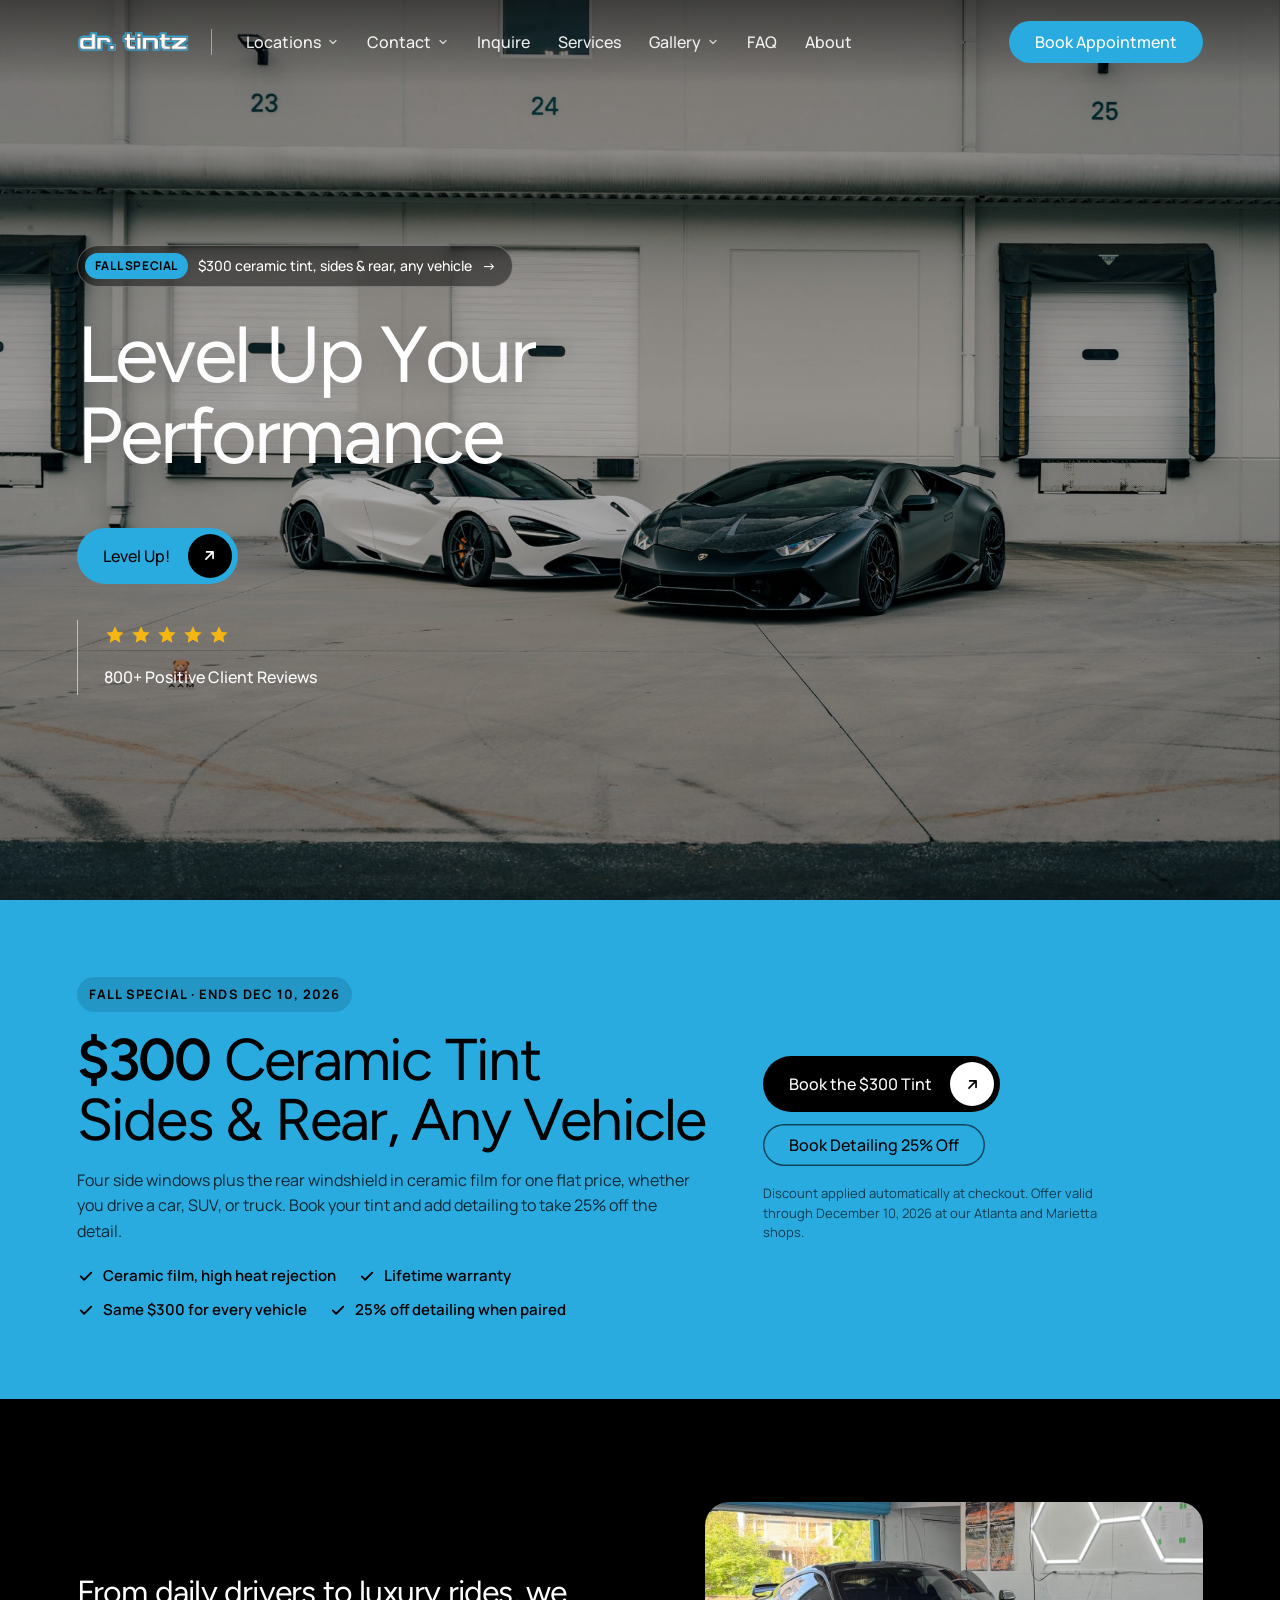
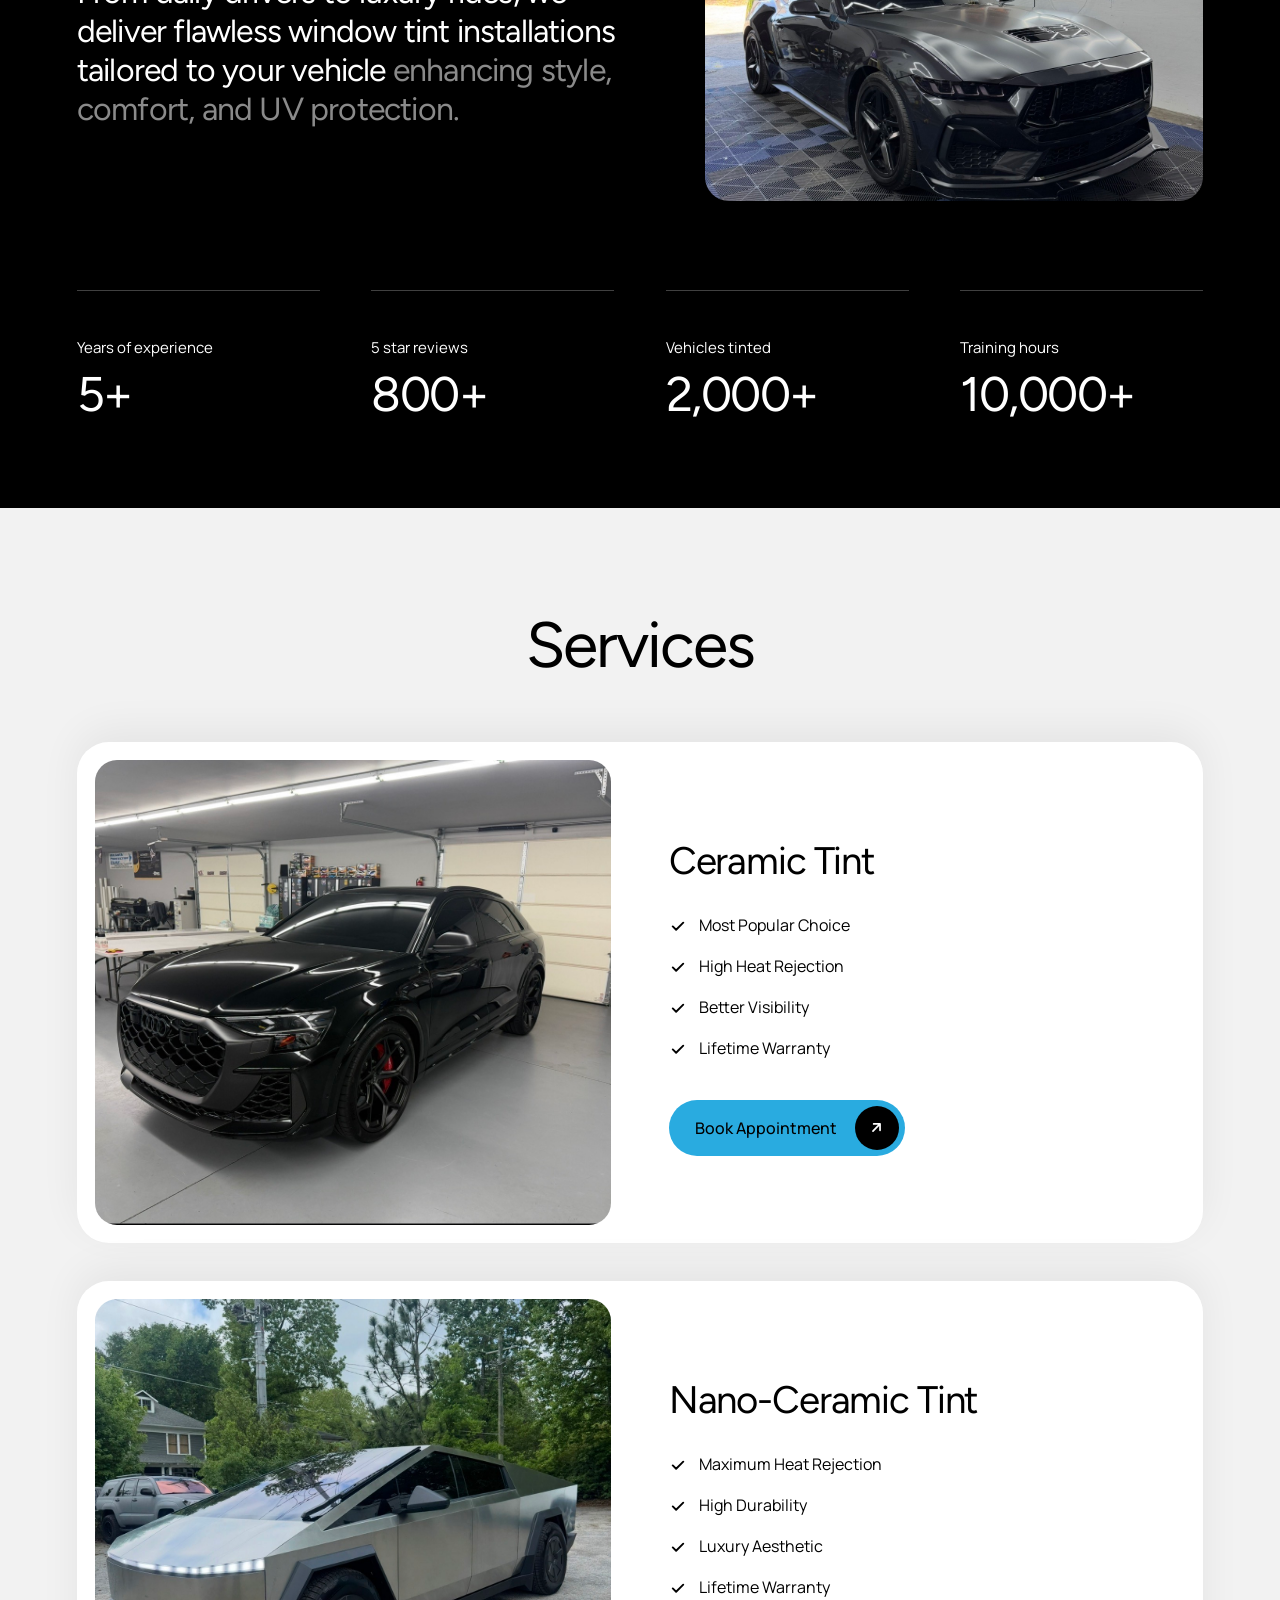
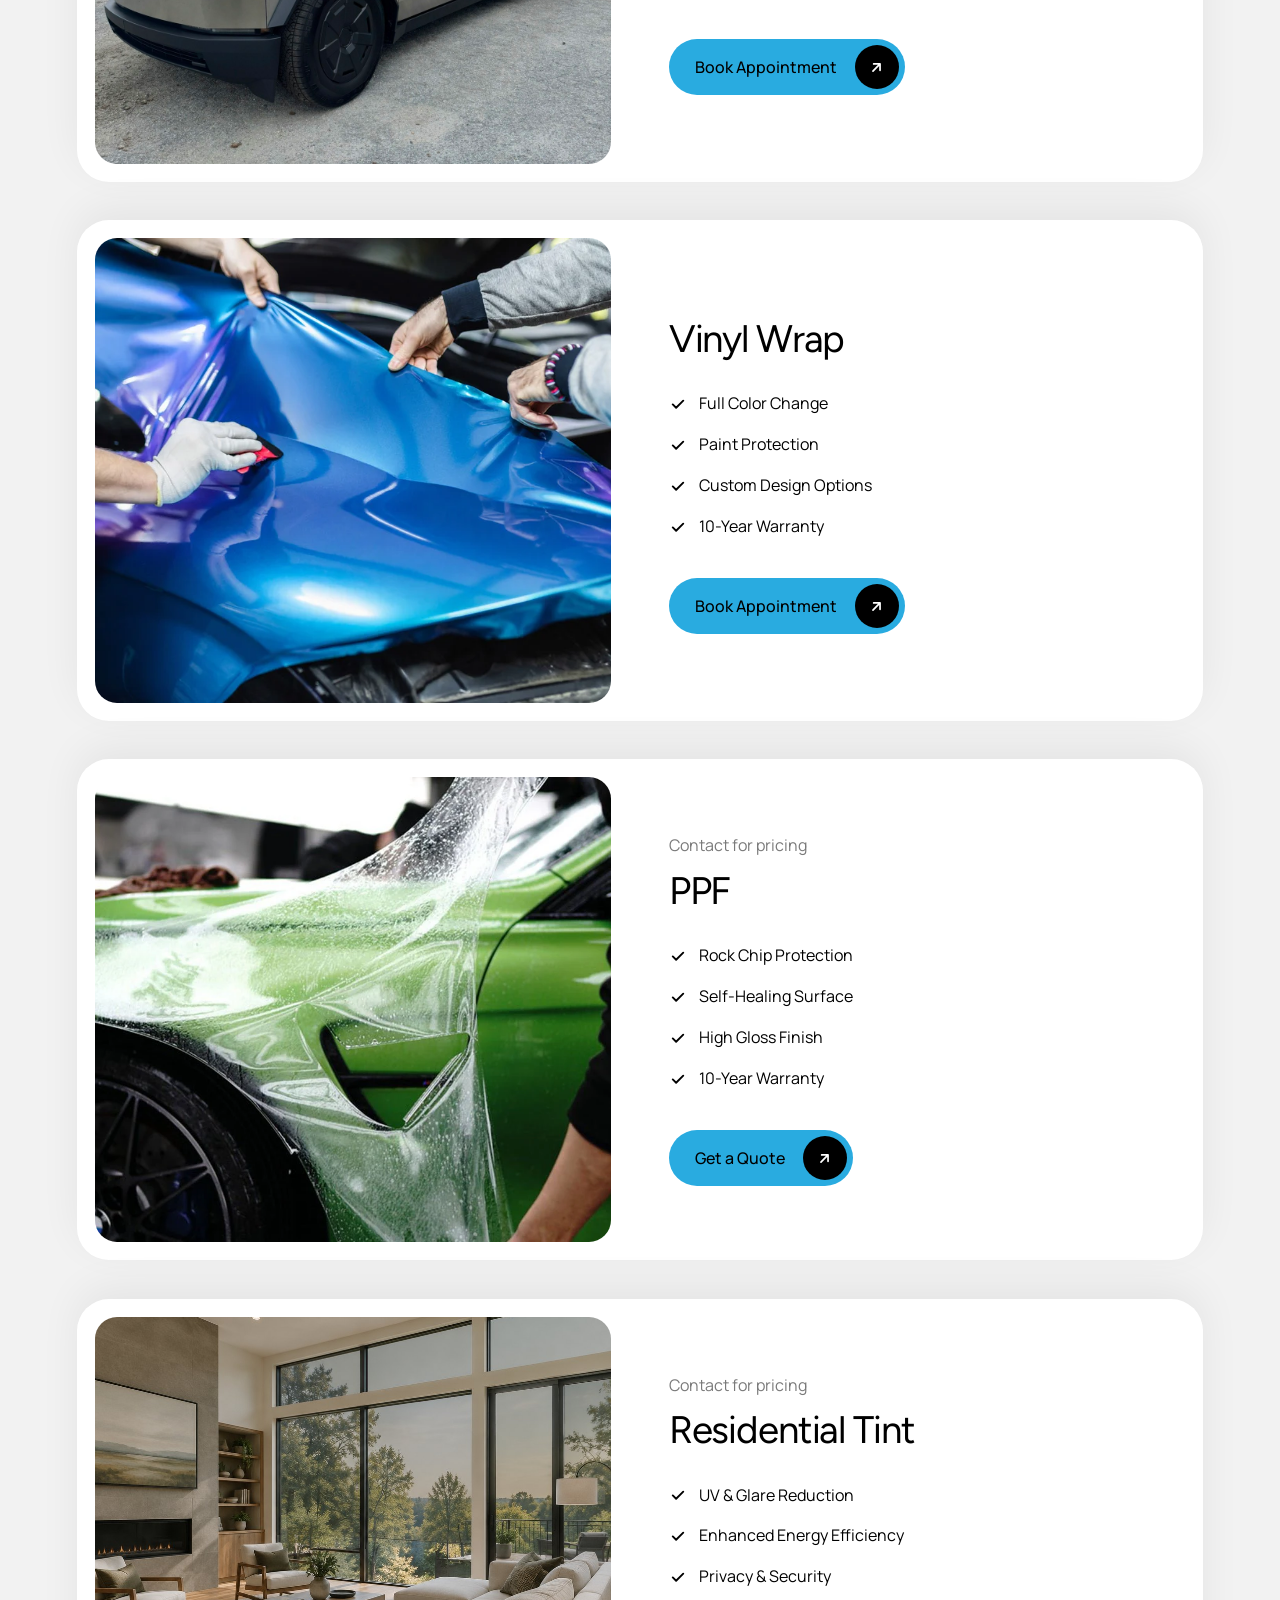
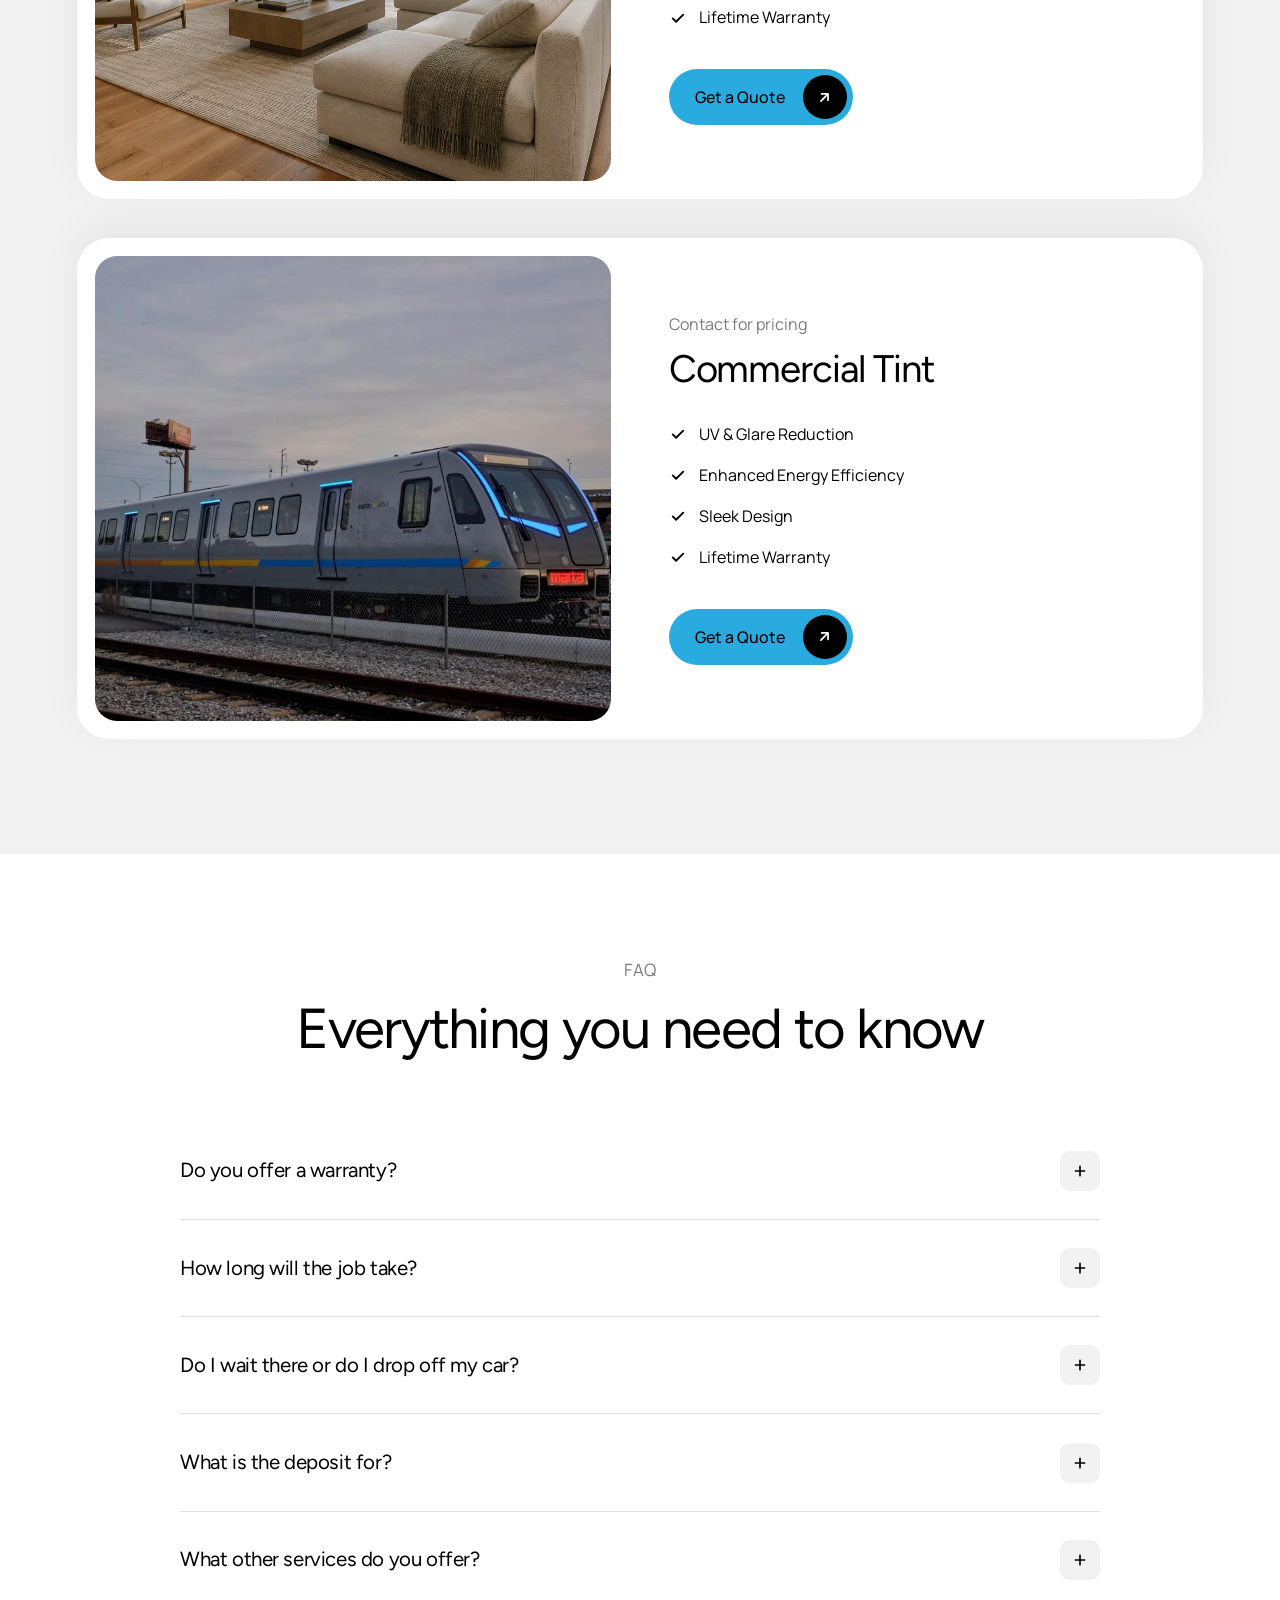
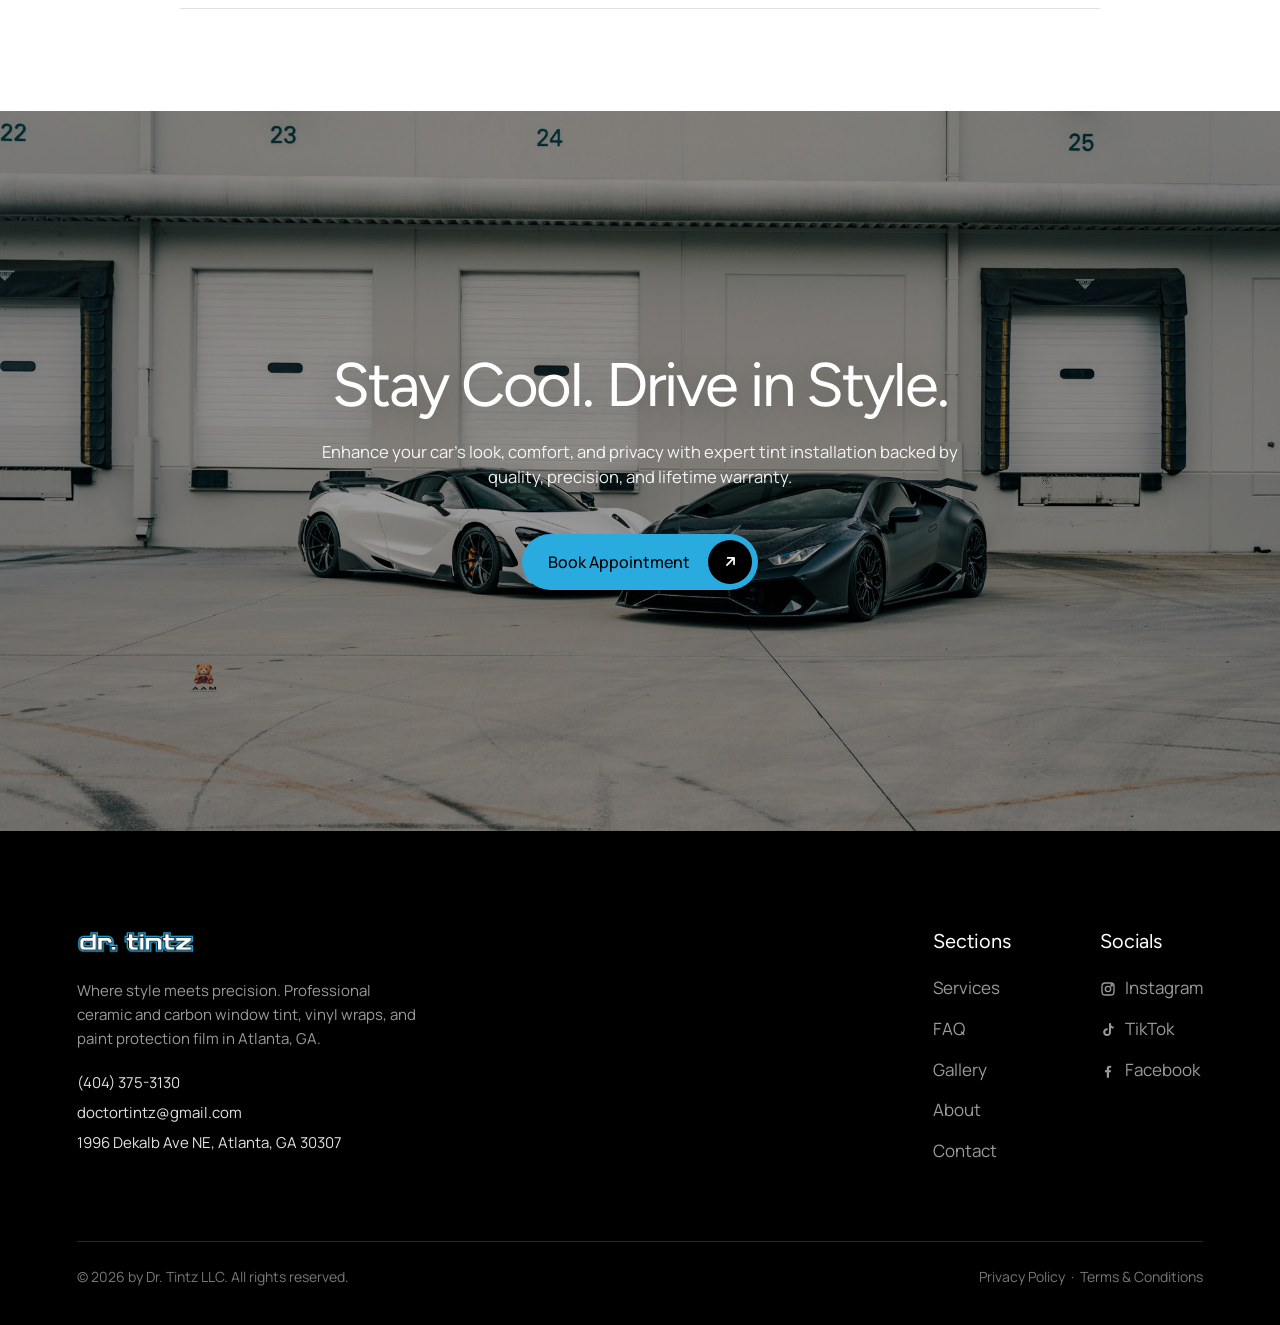
==== index.html @ 3c0321e3 "Add the Fall Special ($300 ceramic tint, sides and rear) to the home page Google Ads needs the adver" ====
<!DOCTYPE html>
<html lang="en">
<head>
  <meta charset="UTF-8">
  <meta name="viewport" content="width=device-width, initial-scale=1.0">
  <!-- Google tag (gtag.js): Google Ads + GA4, cross-domain linked to the booking site -->
  <script async src="https://www.googletagmanager.com/gtag/js?id=AW-11164100481"></script>
  <script>
    window.dataLayer = window.dataLayer || [];
    function gtag(){dataLayer.push(arguments);}
    gtag('js', new Date());
    gtag('set', 'linker', {'domains': ['doctortintz.com', 'bookdoctortintz.com']});
    gtag('config', 'AW-11164100481');
    gtag('config', 'G-PP5F7V0860');
  </script>
  <title>Doctor Tintz | Window Tinting, Wraps &amp; PPF in Atlanta, GA</title>
  <meta name="description" content="Doctor Tintz delivers flawless ceramic and nano-ceramic window tint, vinyl wraps, and paint protection film in Atlanta. Lifetime warranty. Book your appointment today.">
  <meta name="theme-color" content="#000000">
  <meta property="og:title" content="Doctor Tintz | Stay Cool. Drive in Style.">
  <meta property="og:description" content="Professional window tint, wraps and PPF in Atlanta, GA. Backed by a lifetime warranty.">
  <meta property="og:type" content="website">
  <meta property="og:image" content="assets/img/hero-supercars.jpg">
  <link rel="icon" href="assets/favicon.png" type="image/png">
  <link rel="apple-touch-icon" href="assets/favicon.png">
  <link rel="preconnect" href="https://fonts.googleapis.com">
  <link rel="preconnect" href="https://fonts.gstatic.com" crossorigin>
  <link href="https://fonts.googleapis.com/css2?family=Figtree:wght@300;400;500;600&family=Manrope:wght@400;500;600&display=swap" rel="stylesheet">
  <link rel="stylesheet" href="css/styles.css">
</head>
<body>

  <!-- Header -->
  <header class="header">
    <div class="container header__inner">
      <div class="header__left">
        <a class="logo" href="index.html" aria-label="Doctor Tintz home">
          <img src="assets/img/logo.png" alt="dr. tintz" width="266" height="50">
        </a>
        <span class="header__divider" aria-hidden="true"></span>
        <nav class="nav" id="nav" aria-label="Primary">
          <div class="nav__item">
            <button class="nav__link nav__toggle" type="button" aria-expanded="false" aria-haspopup="true">Locations <svg class="chev" viewBox="0 0 24 24" fill="none" stroke="currentColor" stroke-width="2.5" stroke-linecap="round" stroke-linejoin="round" aria-hidden="true"><path d="m6 9 6 6 6-6"/></svg></button>
            <div class="dropdown">
              <a class="dropdown__item" href="https://maps.google.com/?q=1996+Dekalb+Ave+NE,+Atlanta,+GA+30307" target="_blank" rel="noopener">
                <strong>Atlanta</strong>
                <span>1996 Dekalb Ave NE, Atlanta, GA 30307</span>
              </a>
              <a class="dropdown__item" href="https://maps.google.com/?q=1905+Airport+Industrial+Park+Dr+SE,+Suite+A,+Marietta,+GA+30060" target="_blank" rel="noopener">
                <strong>Marietta</strong>
                <span>1905 Airport Industrial Park Dr SE, Suite A, Marietta, GA 30060</span>
              </a>
            </div>
          </div>
          <div class="nav__item">
            <button class="nav__link nav__toggle" type="button" aria-expanded="false" aria-haspopup="true">Contact <svg class="chev" viewBox="0 0 24 24" fill="none" stroke="currentColor" stroke-width="2.5" stroke-linecap="round" stroke-linejoin="round" aria-hidden="true"><path d="m6 9 6 6 6-6"/></svg></button>
            <div class="dropdown dropdown--sm">
              <a class="dropdown__item" href="tel:+14049849468">
                <strong>Jasper Harrison</strong>
                <span>(404) 984-9468</span>
              </a>
            </div>
          </div>
          <button class="nav__link" type="button" data-open-inquire>Inquire</button>
          <a class="nav__link" href="#services">Services</a>
          <div class="nav__item">
            <button class="nav__link nav__toggle" type="button" aria-expanded="false" aria-haspopup="true">Gallery <svg class="chev" viewBox="0 0 24 24" fill="none" stroke="currentColor" stroke-width="2.5" stroke-linecap="round" stroke-linejoin="round" aria-hidden="true"><path d="m6 9 6 6 6-6"/></svg></button>
            <div class="dropdown">
              <a class="dropdown__item" href="gallery.html"><strong>All work</strong><span>Everything from the shop</span></a>
              <a class="dropdown__item" href="gallery.html#tint"><strong>Tint</strong><span>Ceramic &amp; nano-ceramic installs</span></a>
              <a class="dropdown__item" href="gallery.html#wraps"><strong>Wraps</strong><span>Color changes &amp; custom vinyl</span></a>
              <a class="dropdown__item" href="gallery.html#ppf"><strong>PPF</strong><span>Paint protection film</span></a>
              <a class="dropdown__item" href="gallery.html#detailing"><strong>Detailing</strong><span>Interior &amp; exterior</span></a>
            </div>
          </div>
          <a class="nav__link" href="#faq">FAQ</a>
          <a class="nav__link" href="about.html">About</a>
          <a class="btn btn--primary" href="https://bookdoctortintz.com" target="_blank" rel="noopener">Book Appointment</a>
        </nav>
      </div>
      <div class="header__cta">
        <a class="btn btn--primary btn--on-dark" href="https://bookdoctortintz.com" target="_blank" rel="noopener">Book Appointment</a>
        <button class="nav-toggle" aria-label="Open menu" aria-expanded="false" aria-controls="nav">
          <span></span><span></span><span></span>
        </button>
      </div>
    </div>
  </header>

  <main>

    <!-- Hero -->
    <section class="hero" id="hero">
      <div class="hero__bg" aria-hidden="true">
        <img src="assets/img/hero-supercars.jpg" alt="" width="2048" height="1368" fetchpriority="high">
      </div>
      <div class="container">
        <div class="hero__content">
          <a class="hero__promo" href="#fall-special"><strong>Fall Special</strong> $300 ceramic tint, sides &amp; rear, any vehicle <span aria-hidden="true">&rarr;</span></a>
          <h1 class="hero__title" data-split>Level Up Your Performance</h1>

          <div class="hero__cta">
            <a class="btn btn--arrow" href="https://bookdoctortintz.com" target="_blank" rel="noopener">
              Level Up!
              <span class="btn__arrow"><svg viewBox="0 0 24 24" fill="none" stroke="currentColor" stroke-width="2.4" stroke-linecap="round" stroke-linejoin="round"><path d="M7 17 17 7M8 7h9v9"/></svg></span>
            </a>
          </div>

          <div class="hero__proof">
            <div class="stars" aria-label="5 out of 5 stars">
              <svg viewBox="0 0 24 24" fill="currentColor"><path d="M12 2.5l2.9 6.1 6.6.8-4.9 4.6 1.3 6.5L12 17.3l-5.9 3.2 1.3-6.5L2.5 9.4l6.6-.8L12 2.5z"/></svg>
              <svg viewBox="0 0 24 24" fill="currentColor"><path d="M12 2.5l2.9 6.1 6.6.8-4.9 4.6 1.3 6.5L12 17.3l-5.9 3.2 1.3-6.5L2.5 9.4l6.6-.8L12 2.5z"/></svg>
              <svg viewBox="0 0 24 24" fill="currentColor"><path d="M12 2.5l2.9 6.1 6.6.8-4.9 4.6 1.3 6.5L12 17.3l-5.9 3.2 1.3-6.5L2.5 9.4l6.6-.8L12 2.5z"/></svg>
              <svg viewBox="0 0 24 24" fill="currentColor"><path d="M12 2.5l2.9 6.1 6.6.8-4.9 4.6 1.3 6.5L12 17.3l-5.9 3.2 1.3-6.5L2.5 9.4l6.6-.8L12 2.5z"/></svg>
              <svg viewBox="0 0 24 24" fill="currentColor"><path d="M12 2.5l2.9 6.1 6.6.8-4.9 4.6 1.3 6.5L12 17.3l-5.9 3.2 1.3-6.5L2.5 9.4l6.6-.8L12 2.5z"/></svg>
            </div>
            <p>800+ Positive Client Reviews</p>
          </div>
        </div>
      </div>
    </section>

    <!-- Fall Special -->
    <section class="promo" id="fall-special" aria-labelledby="promo-title">
      <div class="container promo__inner">
        <div class="promo__copy reveal">
          <span class="promo__eyebrow">Fall Special &middot; Ends Dec 10, 2026</span>
          <h2 class="promo__title" id="promo-title"><span class="promo__price">$300</span> Ceramic Tint<br>Sides &amp; Rear, Any Vehicle</h2>
          <p class="promo__text">Four side windows plus the rear windshield in ceramic film for one flat price, whether you drive a car, SUV, or truck. Book your tint and add detailing to take 25% off the detail.</p>
          <ul class="promo__list">
            <li><svg viewBox="0 0 24 24" fill="none" stroke="currentColor" stroke-width="2.5" stroke-linecap="round" stroke-linejoin="round"><path d="M5 12.5l4.5 4.5L19 7.5"/></svg>Ceramic film, high heat rejection</li>
            <li><svg viewBox="0 0 24 24" fill="none" stroke="currentColor" stroke-width="2.5" stroke-linecap="round" stroke-linejoin="round"><path d="M5 12.5l4.5 4.5L19 7.5"/></svg>Lifetime warranty</li>
            <li><svg viewBox="0 0 24 24" fill="none" stroke="currentColor" stroke-width="2.5" stroke-linecap="round" stroke-linejoin="round"><path d="M5 12.5l4.5 4.5L19 7.5"/></svg>Same $300 for every vehicle</li>
            <li><svg viewBox="0 0 24 24" fill="none" stroke="currentColor" stroke-width="2.5" stroke-linecap="round" stroke-linejoin="round"><path d="M5 12.5l4.5 4.5L19 7.5"/></svg>25% off detailing when paired</li>
          </ul>
        </div>
        <div class="promo__actions reveal" data-delay="1">
          <a class="btn btn--arrow" href="https://bookdoctortintz.com/?service=window-tinting&amp;package=classic&amp;filmType=ceramic&amp;promo=fall" target="_blank" rel="noopener">
            Book the $300 Tint
            <span class="btn__arrow"><svg viewBox="0 0 24 24" fill="none" stroke="currentColor" stroke-width="2.4" stroke-linecap="round" stroke-linejoin="round"><path d="M7 17 17 7M8 7h9v9"/></svg></span>
          </a>
          <a class="btn btn--ghost" href="https://bookdoctortintz.com/?service=auto-detailing&amp;promo=fall" target="_blank" rel="noopener">Book Detailing 25% Off</a>
          <p class="promo__fine">Discount applied automatically at checkout. Offer valid through December 10, 2026 at our Atlanta and Marietta shops.</p>
        </div>
      </div>
    </section>

    <!-- Intro + stats -->
    <section class="intro" aria-label="About our work">
      <div class="container">
        <div class="intro__grid">
          <p class="intro__text reveal">From daily drivers to luxury rides, we deliver flawless window tint installations tailored to your vehicle <span class="dim">enhancing style, comfort, and UV protection.</span></p>
          <div class="intro__media reveal" data-delay="1">
            <img src="assets/img/shop-mustang.jpg" alt="Dark grey Ford Mustang inside the Doctor Tintz bay under hexagon shop lights" loading="lazy" width="1320" height="1480">
          </div>
        </div>

        <div class="stats__grid">
          <div class="stat reveal">
            <div class="stat__label">Years of experience</div>
            <div class="stat__value"><span data-count="5">0</span>+</div>
          </div>
          <div class="stat reveal" data-delay="1">
            <div class="stat__label">5 star reviews</div>
            <div class="stat__value"><span data-count="800">0</span>+</div>
          </div>
          <div class="stat reveal" data-delay="2">
            <div class="stat__label">Vehicles tinted</div>
            <div class="stat__value"><span data-count="2000">0</span>+</div>
          </div>
          <div class="stat reveal" data-delay="3">
            <div class="stat__label">Training hours</div>
            <div class="stat__value"><span data-count="10000">0</span>+</div>
          </div>
        </div>
      </div>
    </section>

    <!-- Services -->
    <section class="services theme-light" id="services">
      <div class="container">
        <h2 class="services__title reveal">Services</h2>

        <div class="services__stack">
        <!-- Ceramic Tint -->
        <article class="service-row reveal">
          <div class="service-row__media">
            <img src="assets/img/ceramic-audi.jpg" alt="Black Audi RS Q8 with ceramic window tint inside the Doctor Tintz shop" loading="lazy" width="1320" height="988">
          </div>
          <div class="service-row__body">
            <h3 class="service-row__title">Ceramic Tint</h3>
            <ul class="service-row__features">
              <li><svg viewBox="0 0 24 24" fill="none" stroke="currentColor" stroke-width="2.5" stroke-linecap="round" stroke-linejoin="round"><path d="M5 12.5l4.5 4.5L19 7.5"/></svg>Most Popular Choice</li>
              <li><svg viewBox="0 0 24 24" fill="none" stroke="currentColor" stroke-width="2.5" stroke-linecap="round" stroke-linejoin="round"><path d="M5 12.5l4.5 4.5L19 7.5"/></svg>High Heat Rejection</li>
              <li><svg viewBox="0 0 24 24" fill="none" stroke="currentColor" stroke-width="2.5" stroke-linecap="round" stroke-linejoin="round"><path d="M5 12.5l4.5 4.5L19 7.5"/></svg>Better Visibility</li>
              <li><svg viewBox="0 0 24 24" fill="none" stroke="currentColor" stroke-width="2.5" stroke-linecap="round" stroke-linejoin="round"><path d="M5 12.5l4.5 4.5L19 7.5"/></svg>Lifetime Warranty</li>
            </ul>
            <div class="service-row__cta">
              <a class="btn btn--arrow" href="https://bookdoctortintz.com" target="_blank" rel="noopener">
                Book Appointment
                <span class="btn__arrow"><svg viewBox="0 0 24 24" fill="none" stroke="currentColor" stroke-width="2.4" stroke-linecap="round" stroke-linejoin="round"><path d="M7 17 17 7M8 7h9v9"/></svg></span>
              </a>
            </div>
          </div>
        </article>

        <!-- Nano-Ceramic Tint -->
        <article class="service-row reveal">
          <div class="service-row__media">
            <img src="assets/img/nano-ceramic-cybertruck.jpg" alt="Tesla Cybertruck with dark nano-ceramic window tint" loading="lazy" width="1320" height="1566">
          </div>
          <div class="service-row__body">
            <h3 class="service-row__title">Nano-Ceramic Tint</h3>
            <ul class="service-row__features">
              <li><svg viewBox="0 0 24 24" fill="none" stroke="currentColor" stroke-width="2.5" stroke-linecap="round" stroke-linejoin="round"><path d="M5 12.5l4.5 4.5L19 7.5"/></svg>Maximum Heat Rejection</li>
              <li><svg viewBox="0 0 24 24" fill="none" stroke="currentColor" stroke-width="2.5" stroke-linecap="round" stroke-linejoin="round"><path d="M5 12.5l4.5 4.5L19 7.5"/></svg>High Durability</li>
              <li><svg viewBox="0 0 24 24" fill="none" stroke="currentColor" stroke-width="2.5" stroke-linecap="round" stroke-linejoin="round"><path d="M5 12.5l4.5 4.5L19 7.5"/></svg>Luxury Aesthetic</li>
              <li><svg viewBox="0 0 24 24" fill="none" stroke="currentColor" stroke-width="2.5" stroke-linecap="round" stroke-linejoin="round"><path d="M5 12.5l4.5 4.5L19 7.5"/></svg>Lifetime Warranty</li>
            </ul>
            <div class="service-row__cta">
              <a class="btn btn--arrow" href="https://bookdoctortintz.com" target="_blank" rel="noopener">
                Book Appointment
                <span class="btn__arrow"><svg viewBox="0 0 24 24" fill="none" stroke="currentColor" stroke-width="2.4" stroke-linecap="round" stroke-linejoin="round"><path d="M7 17 17 7M8 7h9v9"/></svg></span>
              </a>
            </div>
          </div>
        </article>

        <!-- Vinyl Wrap -->
        <article class="service-row reveal">
          <div class="service-row__media">
            <img src="assets/img/vinyl-wrap.webp" alt="Installer applying a blue color-shift vinyl wrap to a car hood" loading="lazy" width="1000" height="750">
          </div>
          <div class="service-row__body">
            <h3 class="service-row__title">Vinyl Wrap</h3>
            <ul class="service-row__features">
              <li><svg viewBox="0 0 24 24" fill="none" stroke="currentColor" stroke-width="2.5" stroke-linecap="round" stroke-linejoin="round"><path d="M5 12.5l4.5 4.5L19 7.5"/></svg>Full Color Change</li>
              <li><svg viewBox="0 0 24 24" fill="none" stroke="currentColor" stroke-width="2.5" stroke-linecap="round" stroke-linejoin="round"><path d="M5 12.5l4.5 4.5L19 7.5"/></svg>Paint Protection</li>
              <li><svg viewBox="0 0 24 24" fill="none" stroke="currentColor" stroke-width="2.5" stroke-linecap="round" stroke-linejoin="round"><path d="M5 12.5l4.5 4.5L19 7.5"/></svg>Custom Design Options</li>
              <li><svg viewBox="0 0 24 24" fill="none" stroke="currentColor" stroke-width="2.5" stroke-linecap="round" stroke-linejoin="round"><path d="M5 12.5l4.5 4.5L19 7.5"/></svg>10-Year Warranty</li>
            </ul>
            <div class="service-row__cta">
              <a class="btn btn--arrow" href="https://bookdoctortintz.com" target="_blank" rel="noopener">
                Book Appointment
                <span class="btn__arrow"><svg viewBox="0 0 24 24" fill="none" stroke="currentColor" stroke-width="2.4" stroke-linecap="round" stroke-linejoin="round"><path d="M7 17 17 7M8 7h9v9"/></svg></span>
              </a>
            </div>
          </div>
        </article>

        <!-- PPF -->
        <article class="service-row reveal">
          <div class="service-row__media">
            <img src="assets/img/ppf.webp" alt="Clear paint protection film being applied to a green sports car fender" loading="lazy" width="1000" height="750">
          </div>
          <div class="service-row__body">
            <p class="service-row__price">Contact for pricing</p>
            <h3 class="service-row__title">PPF</h3>
            <ul class="service-row__features">
              <li><svg viewBox="0 0 24 24" fill="none" stroke="currentColor" stroke-width="2.5" stroke-linecap="round" stroke-linejoin="round"><path d="M5 12.5l4.5 4.5L19 7.5"/></svg>Rock Chip Protection</li>
              <li><svg viewBox="0 0 24 24" fill="none" stroke="currentColor" stroke-width="2.5" stroke-linecap="round" stroke-linejoin="round"><path d="M5 12.5l4.5 4.5L19 7.5"/></svg>Self-Healing Surface</li>
              <li><svg viewBox="0 0 24 24" fill="none" stroke="currentColor" stroke-width="2.5" stroke-linecap="round" stroke-linejoin="round"><path d="M5 12.5l4.5 4.5L19 7.5"/></svg>High Gloss Finish</li>
              <li><svg viewBox="0 0 24 24" fill="none" stroke="currentColor" stroke-width="2.5" stroke-linecap="round" stroke-linejoin="round"><path d="M5 12.5l4.5 4.5L19 7.5"/></svg>10-Year Warranty</li>
            </ul>
            <div class="service-row__cta">
              <a class="btn btn--arrow" href="contact.html">
                Get a Quote
                <span class="btn__arrow"><svg viewBox="0 0 24 24" fill="none" stroke="currentColor" stroke-width="2.4" stroke-linecap="round" stroke-linejoin="round"><path d="M7 17 17 7M8 7h9v9"/></svg></span>
              </a>
            </div>
          </div>
        </article>

        <!-- Residential Tint -->
        <article class="service-row reveal">
          <div class="service-row__media">
            <img src="assets/img/residential-tint.jpg" alt="Modern living room with large tinted windows reducing glare from the afternoon sun" loading="lazy" width="1024" height="1024">
          </div>
          <div class="service-row__body">
            <p class="service-row__price">Contact for pricing</p>
            <h3 class="service-row__title">Residential Tint</h3>
            <ul class="service-row__features">
              <li><svg viewBox="0 0 24 24" fill="none" stroke="currentColor" stroke-width="2.5" stroke-linecap="round" stroke-linejoin="round"><path d="M5 12.5l4.5 4.5L19 7.5"/></svg>UV &amp; Glare Reduction</li>
              <li><svg viewBox="0 0 24 24" fill="none" stroke="currentColor" stroke-width="2.5" stroke-linecap="round" stroke-linejoin="round"><path d="M5 12.5l4.5 4.5L19 7.5"/></svg>Enhanced Energy Efficiency</li>
              <li><svg viewBox="0 0 24 24" fill="none" stroke="currentColor" stroke-width="2.5" stroke-linecap="round" stroke-linejoin="round"><path d="M5 12.5l4.5 4.5L19 7.5"/></svg>Privacy &amp; Security</li>
              <li><svg viewBox="0 0 24 24" fill="none" stroke="currentColor" stroke-width="2.5" stroke-linecap="round" stroke-linejoin="round"><path d="M5 12.5l4.5 4.5L19 7.5"/></svg>Lifetime Warranty</li>
            </ul>
            <div class="service-row__cta">
              <a class="btn btn--arrow" href="contact.html">
                Get a Quote
                <span class="btn__arrow"><svg viewBox="0 0 24 24" fill="none" stroke="currentColor" stroke-width="2.4" stroke-linecap="round" stroke-linejoin="round"><path d="M7 17 17 7M8 7h9v9"/></svg></span>
              </a>
            </div>
          </div>
        </article>

        <!-- Commercial Tint -->
        <article class="service-row reveal">
          <div class="service-row__media">
            <img src="assets/img/commercial-train.jpg" alt="Commercial rail car with tinted windows" loading="lazy" width="1100" height="733">
          </div>
          <div class="service-row__body">
            <p class="service-row__price">Contact for pricing</p>
            <h3 class="service-row__title">Commercial Tint</h3>
            <ul class="service-row__features">
              <li><svg viewBox="0 0 24 24" fill="none" stroke="currentColor" stroke-width="2.5" stroke-linecap="round" stroke-linejoin="round"><path d="M5 12.5l4.5 4.5L19 7.5"/></svg>UV &amp; Glare Reduction</li>
              <li><svg viewBox="0 0 24 24" fill="none" stroke="currentColor" stroke-width="2.5" stroke-linecap="round" stroke-linejoin="round"><path d="M5 12.5l4.5 4.5L19 7.5"/></svg>Enhanced Energy Efficiency</li>
              <li><svg viewBox="0 0 24 24" fill="none" stroke="currentColor" stroke-width="2.5" stroke-linecap="round" stroke-linejoin="round"><path d="M5 12.5l4.5 4.5L19 7.5"/></svg>Sleek Design</li>
              <li><svg viewBox="0 0 24 24" fill="none" stroke="currentColor" stroke-width="2.5" stroke-linecap="round" stroke-linejoin="round"><path d="M5 12.5l4.5 4.5L19 7.5"/></svg>Lifetime Warranty</li>
            </ul>
            <div class="service-row__cta">
              <a class="btn btn--arrow" href="contact.html">
                Get a Quote
                <span class="btn__arrow"><svg viewBox="0 0 24 24" fill="none" stroke="currentColor" stroke-width="2.4" stroke-linecap="round" stroke-linejoin="round"><path d="M7 17 17 7M8 7h9v9"/></svg></span>
              </a>
            </div>
          </div>
        </article>

        </div>
      </div>
    </section>


    <!-- FAQ -->
    <section class="section faq theme-light theme-white" id="faq">
      <div class="container">
        <div class="faq__head reveal">
          <span class="eyebrow">FAQ</span>
          <h2 class="h2">Everything you need to know</h2>
        </div>

        <div class="faq__list reveal">
          <details class="faq__item">
            <summary>Do you offer a warranty?<span class="faq__icon"><svg viewBox="0 0 24 24" fill="none" stroke="currentColor" stroke-width="2.5" stroke-linecap="round"><path d="M12 5v14M5 12h14"/></svg></span></summary>
            <div class="faq__answer">Yes. Our ceramic, nano-ceramic, residential, and commercial films are covered by a lifetime warranty against bubbling, peeling, fading, and discoloration. Vinyl wraps and paint protection film each carry a 10-year warranty. Your coverage is registered at the time of install.</div>
          </details>
          <details class="faq__item">
            <summary>How long will the job take?<span class="faq__icon"><svg viewBox="0 0 24 24" fill="none" stroke="currentColor" stroke-width="2.5" stroke-linecap="round"><path d="M12 5v14M5 12h14"/></svg></span></summary>
            <div class="faq__answer">Most full-vehicle tint installs take about two to three hours. Larger SUVs, windshields, and tint removals can add time. Wraps and PPF are multi-day projects and are scheduled individually. After tinting, keep your windows rolled up for three to five days while the film fully cures.</div>
          </details>
          <details class="faq__item">
            <summary>Do I wait there or do I drop off my car?<span class="faq__icon"><svg viewBox="0 0 24 24" fill="none" stroke="currentColor" stroke-width="2.5" stroke-linecap="round"><path d="M12 5v14M5 12h14"/></svg></span></summary>
            <div class="faq__answer">Either works. For standard tint jobs you’re welcome to wait in the shop while we work. For wraps, PPF, or full-day services we recommend dropping off in the morning, and we’ll let you know as soon as your vehicle is ready.</div>
          </details>
          <details class="faq__item">
            <summary>What is the deposit for?<span class="faq__icon"><svg viewBox="0 0 24 24" fill="none" stroke="currentColor" stroke-width="2.5" stroke-linecap="round"><path d="M12 5v14M5 12h14"/></svg></span></summary>
            <div class="faq__answer">The deposit secures your appointment slot and lets us order and pre-cut the film for your exact vehicle before you arrive. It’s applied in full toward your final invoice. If you need to reschedule, reach out as early as possible and we’ll move your appointment with you.</div>
          </details>
          <details class="faq__item">
            <summary>What other services do you offer?<span class="faq__icon"><svg viewBox="0 0 24 24" fill="none" stroke="currentColor" stroke-width="2.5" stroke-linecap="round"><path d="M12 5v14M5 12h14"/></svg></span></summary>
            <div class="faq__answer">Beyond automotive window tint, we offer full color-change vinyl wraps, paint protection film, and flat-glass tinting for homes and commercial buildings. Have something else in mind? Send us a message and we’ll let you know how we can help.</div>
          </details>
        </div>
      </div>
    </section>

    <!-- CTA -->
    <section class="cta">
      <div class="cta__bg" aria-hidden="true">
        <img src="assets/img/hero-supercars.jpg" alt="" loading="lazy" width="2048" height="1368">
      </div>
      <div class="container">
        <div class="cta__inner reveal">
          <h2 class="cta__title">Stay Cool. Drive in Style.</h2>
          <p class="cta__sub">Enhance your car’s look, comfort, and privacy with expert tint installation backed by quality, precision, and lifetime warranty.</p>
          <div class="cta__actions">
            <a class="btn btn--arrow" href="https://bookdoctortintz.com" target="_blank" rel="noopener">
              Book Appointment
              <span class="btn__arrow"><svg viewBox="0 0 24 24" fill="none" stroke="currentColor" stroke-width="2.4" stroke-linecap="round" stroke-linejoin="round"><path d="M7 17 17 7M8 7h9v9"/></svg></span>
            </a>
          </div>
        </div>
      </div>
    </section>

  </main>

  <!-- Footer -->
  <footer class="footer">
    <div class="container">
      <div class="footer__grid">
        <div class="footer__brand">
          <a class="logo" href="index.html" aria-label="Doctor Tintz home"><img src="assets/img/logo.png" alt="dr. tintz" width="266" height="50"></a>
          <p>Where style meets precision. Professional ceramic and carbon window tint, vinyl wraps, and paint protection film in Atlanta, GA.</p>
          <div class="footer__contact">
            <a href="tel:+14043753130">(404) 375-3130</a>
            <a href="mailto:doctortintz@gmail.com">doctortintz@gmail.com</a>
            <span>1996 Dekalb Ave NE, Atlanta, GA 30307</span>
          </div>
        </div>
        <div>
          <h4>Sections</h4>
          <ul class="footer__links">
            <li><a href="#services">Services</a></li>
            <li><a href="#faq">FAQ</a></li>
            <li><a href="gallery.html">Gallery</a></li>
            <li><a href="about.html">About</a></li>
            <li><a href="contact.html">Contact</a></li>
          </ul>
        </div>
        <div>
          <h4>Socials</h4>
          <ul class="footer__links">
            <li><a href="https://www.instagram.com/doctortintz" target="_blank" rel="noopener"><svg viewBox="0 0 24 24" fill="none" stroke="currentColor" stroke-width="2"><rect x="3" y="3" width="18" height="18" rx="5"/><circle cx="12" cy="12" r="4"/><circle cx="17.5" cy="6.5" r="1" fill="currentColor"/></svg>Instagram</a></li>
            <li><a href="https://www.tiktok.com/@doctortintz" target="_blank" rel="noopener"><svg viewBox="0 0 24 24" fill="currentColor"><path d="M16.5 2h-3v13.2a2.8 2.8 0 1 1-2.8-2.8c.3 0 .6 0 .8.1V9.4a5.9 5.9 0 1 0 5 5.8V8.6a7 7 0 0 0 4 1.3v-3a4 4 0 0 1-4-3.9V2z"/></svg>TikTok</a></li>
            <li><a href="https://www.facebook.com/drtintz" target="_blank" rel="noopener"><svg viewBox="0 0 24 24" fill="currentColor"><path d="M13.5 22v-8h2.7l.4-3.2h-3.1V8.8c0-.9.3-1.6 1.6-1.6h1.7V4.4c-.3 0-1.3-.1-2.5-.1-2.5 0-4.1 1.5-4.1 4.2v2.3H7.4V14h2.8v8h3.3z"/></svg>Facebook</a></li>
          </ul>
        </div>
      </div>
      <div class="footer__bottom">
        <span>© <span data-year>2026</span> by Dr. Tintz LLC. All rights reserved.</span>
        <span><a href="privacy-policy.html">Privacy Policy</a> &nbsp;·&nbsp; <a href="terms-and-conditions.html">Terms &amp; Conditions</a></span>
      </div>
    </div>
  </footer>

  <!-- Inquire modal -->
  <div class="modal" id="inquire-modal" hidden>
    <div class="modal__backdrop" data-close-inquire></div>
    <div class="modal__panel" role="dialog" aria-modal="true" aria-labelledby="inquire-title">
      <button class="modal__close" type="button" data-close-inquire aria-label="Close">
        <svg viewBox="0 0 24 24" fill="none" stroke="currentColor" stroke-width="2.5" stroke-linecap="round"><path d="M6 6l12 12M18 6 6 18"/></svg>
      </button>
      <h2 class="modal__title" id="inquire-title">Inquire</h2>
      <p class="modal__sub">Tell us about your vehicle or project and we'll get back to you with a recommendation.</p>
      <form class="form form--modal js-inquiry" data-to="doctortintz@gmail.com" novalidate action="https://formsubmit.co/doctortintz@gmail.com" method="POST">
        <input type="hidden" name="_subject" value="New inquiry from doctortintz.com">
        <input type="hidden" name="_next" value="https://www.doctortintz.com/thank-you.html">
        <input type="hidden" name="_template" value="table">
        <input type="text" name="_honey" tabindex="-1" autocomplete="off" aria-hidden="true" style="position:absolute;left:-9999px;opacity:0;height:0;width:0">
        <div class="form__row">
          <div class="field">
            <label for="inq-name">Name <span class="req" aria-hidden="true">*</span></label>
            <input id="inq-name" name="name" type="text" autocomplete="name" placeholder="Your name" required>
          </div>
          <div class="field">
            <label for="inq-email">Email <span class="req" aria-hidden="true">*</span></label>
            <input id="inq-email" name="email" type="email" autocomplete="email" placeholder="you@example.com" required>
          </div>
        </div>
        <div class="form__row">
          <div class="field">
            <label for="inq-phone">Phone number <span class="req" aria-hidden="true">*</span></label>
            <input id="inq-phone" name="phone" type="tel" autocomplete="tel" placeholder="(404) 000-0000" required>
          </div>
          <div class="field">
            <label for="inq-service">Service type <span class="req" aria-hidden="true">*</span></label>
            <select id="inq-service" name="service" required>
              <option value="" selected disabled>Select...</option>
                    <option>Automotive Tint</option>
                    <option>Architectural Tint</option>
                    <option>Vinyl Wrap</option>
                    <option>Paint Protection Film (PPF)</option>
                    <option>Detailing</option>
                    <option>Other</option>
            </select>
          </div>
        </div>
        <div class="field">
          <label for="inq-message">Message <span class="req" aria-hidden="true">*</span></label>
          <textarea id="inq-message" name="message" placeholder="Year, make, model, and what you're looking for." required></textarea>
        </div>
        <button class="btn btn--block" type="submit">Send inquiry</button>
        <p class="form__status" role="status" aria-live="polite"></p>
        <p class="form__note">All fields are required.</p>
      </form>
    </div>
  </div>

  <script src="js/main.js" defer></script>
</body>
</html>
---- css/styles.css ----
/* ==========================================================================
   Doctor Tintz — site styles
   Dark base with light sections. Soft sky-blue pill buttons, thin type.
   ========================================================================== */

:root {
  --bg: #000000;
  --surface: #111111;
  --surface-2: #1a1a1a;
  --ink: #ffffff;
  --ink-2: #e1e1e1;
  --ink-3: #9a9a9a;
  --muted: #666666;
  --line: rgba(255, 255, 255, .16);
  --line-strong: rgba(255, 255, 255, .35);

  --accent: #29abe0;
  --accent-hover: #1f97c9;
  --accent-soft: rgba(41, 171, 224, .16);
  --star: #f5b614;

  --font-display: 'Figtree', system-ui, -apple-system, 'Segoe UI', sans-serif;
  --font-body: 'Manrope', system-ui, -apple-system, 'Segoe UI', sans-serif;

  --radius: 24px;
  --radius-lg: 40px;
  --radius-pill: 999px;

  --container: 1400px;
  --gutter: clamp(20px, 6vw, 110px);

  --ease: cubic-bezier(.22, 1, .36, 1);
}

/* Light sections flip the tokens */
.theme-light {
  --bg: #f2f2f2;
  --surface: #ffffff;
  --surface-2: #f2f2f2;
  --ink: #000000;
  --ink-2: #2e2e2e;
  --ink-3: #7a7a7a;
  --muted: #9a9a9a;
  --line: #e1e1e1;
  --line-strong: #cfcfcf;
  background: var(--bg);
  color: var(--ink);
}
.theme-white { --bg: #ffffff; --surface-2: #f2f2f2; }

/* Reset ------------------------------------------------------------------ */
*, *::before, *::after { box-sizing: border-box; }
html { scroll-behavior: smooth; -webkit-text-size-adjust: 100%; background: #000; }
body {
  margin: 0;
  font-family: var(--font-body);
  font-size: 16px;
  line-height: 1.6;
  color: var(--ink);
  background: var(--bg);
  -webkit-font-smoothing: antialiased;
  overflow-x: hidden;
}
img, svg, video { display: block; max-width: 100%; }
img { height: auto; }
a { color: inherit; text-decoration: none; }
button { font: inherit; color: inherit; background: none; border: 0; cursor: pointer; }
ul { margin: 0; padding: 0; list-style: none; }
h1, h2, h3, h4 { margin: 0; font-family: var(--font-display); font-weight: 400; letter-spacing: -.03em; line-height: 1.05; }
p { margin: 0; }
::selection { background: var(--accent); color: #000; }
:focus-visible { outline: 3px solid var(--accent); outline-offset: 3px; border-radius: 4px; }
.sr-only { position: absolute; width: 1px; height: 1px; padding: 0; margin: -1px; overflow: hidden; clip: rect(0 0 0 0); white-space: nowrap; border: 0; }

/* Layout ----------------------------------------------------------------- */
.container { width: 100%; max-width: var(--container); margin: 0 auto; padding-inline: var(--gutter); }
.section { padding-block: clamp(60px, 8vw, 110px); }
.section--tight { padding-block: clamp(48px, 5vw, 80px); }

.eyebrow { display: block; font-size: 16px; color: var(--ink-3); margin-bottom: 16px; }
.h1 { font-size: clamp(38px, 5.6vw, 76px); }
.h2 { font-size: clamp(34px, 4.4vw, 60px); }
.h3 { font-size: clamp(24px, 2.4vw, 32px); }
.lead { font-size: clamp(16px, 1.2vw, 18px); color: var(--ink-3); line-height: 1.6; }
.center { text-align: center; }

/* Buttons ---------------------------------------------------------------- */
.btn {
  display: inline-flex; align-items: center; justify-content: center; gap: 12px;
  padding: 13px 26px; border-radius: var(--radius-pill);
  background: var(--accent); color: #000;
  font-family: var(--font-body); font-weight: 500; font-size: 16px; line-height: 1;
  white-space: nowrap; transition: transform .25s var(--ease), background .25s, box-shadow .25s;
}
.btn:hover { background: var(--accent-hover); transform: translateY(-2px); }
.btn:active { transform: translateY(0); }
.btn--primary { background: var(--accent); color: #000; }
.btn--on-dark { color: #fff; }
.btn--arrow { padding: 6px 6px 6px 26px; gap: 18px; }
.btn__arrow {
  width: 44px; height: 44px; border-radius: 50%; flex: none;
  background: #000; color: #fff; display: grid; place-items: center;
  transition: transform .3s var(--ease);
}
.btn__arrow svg { width: 17px; height: 17px; }
.btn:hover .btn__arrow { transform: rotate(45deg); }
.btn--ghost { background: transparent; color: var(--ink); box-shadow: inset 0 0 0 1.5px var(--line-strong); }
.btn--ghost:hover { background: rgba(255,255,255,.06); box-shadow: inset 0 0 0 1.5px var(--ink); }
.btn--sm { padding: 10px 20px; font-size: 15px; }
.btn--sm.btn--arrow { padding: 6px 6px 6px 24px; gap: 16px; }
.btn--sm .btn__arrow { width: 40px; height: 40px; }
.btn--sm .btn__arrow svg { width: 16px; height: 16px; }
.btn--block { width: 100%; }
.btn > svg { width: 18px; height: 18px; }

/* Header ----------------------------------------------------------------- */
.header {
  position: fixed; top: 0; left: 0; right: 0; z-index: 50;
  color: #fff;
  background: linear-gradient(180deg, rgba(0,0,0,.45) 0%, rgba(0,0,0,0) 100%);
  transition: background .35s;
}
.header.is-scrolled {
  background: rgba(0,0,0,.86);
  backdrop-filter: saturate(160%) blur(14px);
  -webkit-backdrop-filter: saturate(160%) blur(14px);
}
.header__inner { display: flex; align-items: center; justify-content: space-between; gap: 24px; height: 84px; }
.header__left { display: flex; align-items: center; gap: 22px; min-width: 0; }
.logo { display: inline-flex; align-items: center; flex: none; }
.logo img { height: 21px; width: auto; }
.header__divider { width: 1px; height: 26px; background: rgba(255,255,255,.45); flex: none; }
.nav { display: flex; align-items: center; gap: 4px; }
.nav__link {
  display: inline-flex; align-items: center; gap: 6px;
  padding: 7px 12px; border-radius: var(--radius-pill);
  font-family: var(--font-body); font-weight: 500; font-size: 16px; color: #fff; line-height: 1.4;
  opacity: .92; transition: opacity .2s, background .2s; background: none; border: 0; cursor: pointer;
}
.nav__link:hover { opacity: 1; background: rgba(255,255,255,.1); }
.nav__link[aria-current="page"] { background: rgba(255,255,255,.14); opacity: 1; }
.nav__link .chev { width: 12px; height: 12px; opacity: .8; transition: transform .3s var(--ease); }
.nav__item { position: relative; }
.nav__item.is-open .nav__link { background: rgba(255,255,255,.14); opacity: 1; }
.nav__item.is-open .chev { transform: rotate(180deg); }
.dropdown {
  position: absolute; top: calc(100% + 10px); left: 0; z-index: 60;
  min-width: 330px; padding: 8px;
  background: #111; border: 1px solid rgba(255,255,255,.12); border-radius: 18px;
  box-shadow: 0 30px 60px rgba(0,0,0,.55);
  opacity: 0; visibility: hidden; transform: translateY(8px);
  transition: opacity .2s, transform .25s var(--ease), visibility 0s linear .25s;
}
.dropdown::before { content: ''; position: absolute; left: 0; right: 0; top: -12px; height: 12px; }
.dropdown--sm { min-width: 230px; }
.nav__item.is-open .dropdown { opacity: 1; visibility: visible; transform: none; transition: opacity .2s, transform .25s var(--ease), visibility 0s; }
@media (hover: hover) and (min-width: 961px) {
  .nav__item:hover .dropdown { opacity: 1; visibility: visible; transform: none; transition: opacity .2s, transform .25s var(--ease), visibility 0s; }
  .nav__item:hover .chev { transform: rotate(180deg); }
}
.dropdown__item { display: grid; gap: 2px; padding: 12px 14px; border-radius: 12px; color: #fff; transition: background .2s; }
.dropdown__item:hover { background: rgba(255,255,255,.08); }
.dropdown__item strong { font-weight: 600; font-size: 15px; }
.dropdown__item span { font-size: 14px; color: #9a9a9a; line-height: 1.4; }
.header__cta { display: flex; align-items: center; gap: 10px; }
.nav-toggle {
  display: none; width: 46px; height: 46px; border-radius: 12px;
  flex-direction: column; align-items: center; justify-content: center;
  background: rgba(255,255,255,.12);
}
.nav-toggle span { display: block; width: 20px; height: 2px; background: #fff; border-radius: 2px; transition: transform .3s var(--ease), opacity .2s; }
.nav-toggle span + span { margin-top: 5px; }
.nav-toggle[aria-expanded="true"] span:nth-child(1) { transform: translateY(7px) rotate(45deg); }
.nav-toggle[aria-expanded="true"] span:nth-child(2) { opacity: 0; }
.nav-toggle[aria-expanded="true"] span:nth-child(3) { transform: translateY(-7px) rotate(-45deg); }

/* Pages without a full-bleed hero need room under the fixed header */
main > .page-hero:first-child, main > .section:first-child:not(.hero) { padding-top: calc(84px + clamp(36px, 5vw, 64px)); }

@media (max-width: 1100px) {
  .nav__link { font-size: 15px; padding: 7px 9px; }
}
@media (max-width: 960px) {
  .header__inner { height: 72px; }
  main > .page-hero:first-child, main > .section:first-child:not(.hero) { padding-top: calc(72px + 36px); }
  .header__divider { display: none; }
  .nav-toggle { display: flex; }
  .header__cta .btn { display: none; }
  .nav {
    position: fixed; inset: 72px 0 auto 0; z-index: 49;
    flex-direction: column; align-items: stretch; gap: 4px;
    padding: 16px var(--gutter) 24px; background: rgba(0,0,0,.97); border-bottom: 1px solid var(--line);
    transform: translateY(-12px); opacity: 0; pointer-events: none;
    transition: transform .3s var(--ease), opacity .25s;
  }
  .nav.is-open { transform: none; opacity: 1; pointer-events: auto; }
  .nav__link { padding: 13px 16px; font-size: 17px; width: 100%; justify-content: space-between; }
  .nav__item .nav__link { justify-content: flex-start; }
  .nav__item .chev { margin-left: auto; }
  .dropdown, .dropdown::before { position: static; }
  .dropdown { display: none; min-width: 0; padding: 4px 0 8px 12px; background: transparent; border: 0; box-shadow: none; opacity: 1; visibility: visible; transform: none; transition: none; }
  .nav__item.is-open .dropdown { display: block; }
  .dropdown__item { padding: 10px 16px; }
  .nav .btn { display: inline-flex; margin-top: 10px; color: #000; }
  .header:has(.nav.is-open) { background: rgba(0,0,0,.97); }
}
@media (min-width: 961px) { .nav .btn { display: none; } }

/* Hero ------------------------------------------------------------------- */
.hero {
  position: relative; min-height: min(100svh, 940px); display: flex; align-items: center;
  padding: 140px 0 100px; color: #fff; overflow: hidden; isolation: isolate;
}
.hero__bg { position: absolute; inset: 0; z-index: -1; }
.hero__bg img {
  width: 100%; height: 100%; object-fit: cover; object-position: 50% 55%;
  transform: scale(1.06); animation: hero-zoom 10s var(--ease) forwards;
}
@keyframes hero-zoom { to { transform: scale(1); } }
.hero__bg::after {
  content: ''; position: absolute; inset: 0;
  background: linear-gradient(180deg, rgba(0,0,0,.42) 0%, rgba(0,0,0,.28) 45%, rgba(0,0,0,.45) 100%);
}
.hero__content { max-width: 800px; }
.hero__title {
  font-size: clamp(44px, 6.2vw, 88px); line-height: 1.02; letter-spacing: -.035em;
  text-shadow: 0 6px 30px rgba(0,0,0,.25);
}
.hero__title .word { display: inline-block; white-space: nowrap; }
.hero__title .char { display: inline-block; opacity: 0; transform: translateY(.5em); animation: char-in .8s var(--ease) forwards; }
@keyframes char-in { to { opacity: 1; transform: none; } }
@keyframes fade-up { from { opacity: 0; transform: translateY(18px); } to { opacity: 1; transform: none; } }
.hero__cta { margin-top: clamp(32px, 4vw, 52px); animation: fade-up .9s .5s var(--ease) both; }
.hero__proof {
  margin-top: clamp(24px, 3vw, 36px); padding: 4px 0 4px 26px;
  border-left: 1px solid rgba(255,255,255,.55);
  animation: fade-up .9s .7s var(--ease) both;
}
.hero__proof .stars { gap: 4px; }
.hero__proof .stars svg { width: 22px; height: 22px; }
.hero__proof p { margin-top: 12px; font-size: clamp(16px, 1.25vw, 18px); font-weight: 500; }
.stars { display: inline-flex; gap: 2px; color: var(--star); }
.stars svg { width: 16px; height: 16px; }
@media (max-width: 640px) {
  .hero { padding: 120px 0 70px; min-height: min(100svh, 760px); }
  .hero__proof .stars svg { width: 19px; height: 19px; }
}

/* Intro + stats (black) -------------------------------------------------- */
.intro { background: #000; color: #fff; padding: clamp(64px, 8vw, 120px) 0 clamp(56px, 7vw, 100px); }
.intro__grid { display: grid; grid-template-columns: 1.05fr .95fr; gap: clamp(36px, 6vw, 100px); align-items: center; }
.intro__text {
  font-family: var(--font-display); font-weight: 400;
  font-size: clamp(22px, 2.5vw, 38px); line-height: 1.22; letter-spacing: -.025em;
}
.intro__text .dim { color: #8a8a8a; }
.intro__media { border-radius: var(--radius); overflow: hidden; aspect-ratio: 5 / 3; }
.intro__media img { width: 100%; height: 100%; object-fit: cover; }
.stats__grid { display: grid; grid-template-columns: repeat(4, 1fr); gap: clamp(24px, 4vw, 64px); margin-top: clamp(56px, 7vw, 100px); }
.stat { border-top: 1px solid rgba(255,255,255,.25); padding-top: clamp(28px, 3.5vw, 52px); }
.stat__label { font-size: clamp(15px, 1.15vw, 17px); color: #fff; }
.stat__value { margin-top: 10px; font-family: var(--font-display); font-weight: 400; font-size: clamp(36px, 3.8vw, 56px); letter-spacing: -.03em; line-height: 1; }
@media (max-width: 960px) {
  .intro__grid { grid-template-columns: 1fr; }
  .stats__grid { grid-template-columns: repeat(2, 1fr); }
}

/* Services (light grey) -------------------------------------------------- */
.services { padding: clamp(64px, 8vw, 120px) 0 clamp(80px, 9vw, 140px); --stack-top: 100px; }
.services__title { text-align: center; font-size: clamp(40px, 5vw, 68px); margin-bottom: clamp(40px, 5vw, 72px); }
.services__stack { position: relative; }
.service-row {
  display: grid; grid-template-columns: 1fr 1fr; gap: clamp(24px, 4.5vw, 80px); align-items: center;
  background: var(--surface); border-radius: 32px; padding: 18px;
  margin-bottom: clamp(24px, 3vw, 40px);
  position: sticky; top: var(--stack-top);
  box-shadow: 0 -12px 40px rgba(0,0,0,.06);
}
.service-row:nth-child(2) { top: calc(var(--stack-top) + 12px); }
.service-row:nth-child(3) { top: calc(var(--stack-top) + 24px); }
.service-row:nth-child(4) { top: calc(var(--stack-top) + 36px); }
.service-row:nth-child(5) { top: calc(var(--stack-top) + 48px); }
.service-row:nth-child(6) { top: calc(var(--stack-top) + 60px); }
.service-row:last-child { margin-bottom: 0; }
.service-row__media { border-radius: 22px; overflow: hidden; aspect-ratio: 10 / 9; background: var(--surface-2); }
.service-row__media img { width: 100%; height: 100%; object-fit: cover; transition: transform 1s var(--ease); }
.service-row:hover .service-row__media img { transform: scale(1.03); }
.service-row__media--art { display: grid; place-items: center; background: linear-gradient(135deg, #0b2a36 0%, #29abe0 150%); }
.service-row__media--art svg { width: 52%; height: auto; }
.service-row__body { padding: clamp(8px, 2.5vw, 32px) clamp(8px, 3.5vw, 48px) clamp(8px, 2.5vw, 32px) 0; }
.service-row__price { font-size: clamp(16px, 1.2vw, 18px); color: var(--ink-3); }
.service-row__title { margin-top: 12px; font-size: clamp(30px, 3vw, 44px); }
.service-row__features { margin-top: clamp(20px, 2.5vw, 32px); display: grid; gap: clamp(10px, 1.2vw, 16px); }
.service-row__features li { display: flex; align-items: center; gap: 12px; font-size: clamp(16px, 1.25vw, 18px); color: var(--ink); }
.service-row__features svg { flex: none; width: 18px; height: 18px; color: var(--ink); }
.service-row__cta { margin-top: clamp(28px, 3vw, 44px); }
@media (max-width: 900px) {
  .services { --stack-top: 84px; }
  .service-row { grid-template-columns: 1fr; padding: 14px; border-radius: 26px; }
  .service-row:nth-child(n) { top: var(--stack-top); }
  .service-row__media { aspect-ratio: 4 / 3; border-radius: 18px; }
  .service-row__body { padding: 14px 10px 18px; }
}

/* Testimonial (white) ---------------------------------------------------- */
.testimonial { text-align: center; }
.testimonial__inner { max-width: 860px; margin: 0 auto; }
.testimonial .stars { justify-content: center; gap: 4px; margin-bottom: 28px; }
.testimonial .stars svg { width: 22px; height: 22px; }
.testimonial__quote { margin: 0; font-family: var(--font-display); font-weight: 400; font-size: clamp(22px, 2.4vw, 34px); line-height: 1.28; letter-spacing: -.025em; }
.testimonial__author { margin-top: 30px; display: inline-flex; align-items: center; gap: 12px; text-align: left; }
.testimonial__avatar { width: 46px; height: 46px; border-radius: 50%; background: #000; color: #fff; display: grid; place-items: center; font-size: 14px; font-weight: 600; }
.testimonial__name { font-size: 16px; font-weight: 600; }
.testimonial__role { font-size: 14px; color: var(--ink-3); }

/* FAQ (white) ------------------------------------------------------------ */
.faq__head { text-align: center; }
.faq__head .eyebrow { font-size: 17px; }
.faq__list { max-width: 920px; margin: clamp(40px, 5vw, 72px) auto 0; }
.faq__item { border-bottom: 1px solid var(--line); }
.faq__item summary {
  list-style: none; cursor: pointer; display: flex; align-items: center; justify-content: space-between; gap: 24px;
  padding: clamp(20px, 2.2vw, 30px) 0; font-family: var(--font-display); font-weight: 400; font-size: clamp(18px, 1.6vw, 22px); letter-spacing: -.02em;
}
.faq__item summary::-webkit-details-marker { display: none; }
.faq__icon { flex: none; width: 40px; height: 40px; border-radius: 10px; background: var(--surface-2); display: grid; place-items: center; transition: background .3s, transform .4s var(--ease); }
.faq__icon svg { width: 16px; height: 16px; }
.faq__item[open] .faq__icon { background: var(--ink); color: var(--bg); transform: rotate(45deg); }
.faq__answer { padding: 0 0 clamp(20px, 2.2vw, 30px); max-width: 760px; color: var(--ink-3); font-size: clamp(15px, 1.15vw, 17px); line-height: 1.7; }

/* CTA band --------------------------------------------------------------- */
.cta {
  position: relative; min-height: min(85svh, 720px); display: flex; align-items: center;
  padding: clamp(72px, 9vw, 120px) 0; color: #fff; text-align: center; overflow: hidden; isolation: isolate;
}
.cta__bg { position: absolute; inset: 0; z-index: -1; }
.cta__bg img { width: 100%; height: 100%; object-fit: cover; object-position: 50% 55%; }
.cta__bg::after { content: ''; position: absolute; inset: 0; background: rgba(0,0,0,.38); }
.cta__inner { max-width: 800px; margin: 0 auto; }
.cta__title { font-size: clamp(36px, 4.8vw, 68px); letter-spacing: -.035em; text-shadow: 0 6px 30px rgba(0,0,0,.25); }
.cta__sub { max-width: 660px; margin: 22px auto 0; font-size: clamp(16px, 1.3vw, 19px); color: rgba(255,255,255,.92); line-height: 1.5; }
.cta__actions { display: flex; flex-wrap: wrap; justify-content: center; gap: 14px; margin-top: clamp(30px, 3.5vw, 44px); }

/* Footer (black) --------------------------------------------------------- */
.footer { background: #000; color: #fff; padding: clamp(64px, 8vw, 100px) 0 36px; }
.footer__grid { display: grid; grid-template-columns: 1fr auto auto; gap: clamp(36px, 7vw, 130px); align-items: start; }
.footer__brand .logo img { height: 22px; }
.footer__brand p { margin-top: 18px; max-width: 340px; color: #9a9a9a; font-size: 15px; }
.footer__contact { margin-top: 20px; display: grid; gap: 6px; font-size: 15px; color: #e1e1e1; }
.footer__contact a:hover { color: var(--accent); }
.footer h4 { font-size: 20px; font-weight: 400; letter-spacing: -.01em; margin-bottom: 22px; }
.footer__links { display: grid; gap: 13px; }
.footer__links a { font-size: 17px; color: #9a9a9a; transition: color .2s; }
.footer__links a:hover { color: #fff; }
.footer__links a svg { width: 16px; height: 16px; display: inline-block; vertical-align: -3px; margin-right: 9px; }
.footer__bottom { margin-top: clamp(48px, 6vw, 80px); padding-top: 24px; border-top: 1px solid rgba(255,255,255,.15); display: flex; flex-wrap: wrap; justify-content: space-between; gap: 12px; font-size: 14px; color: #777; }
.footer__bottom a:hover { color: #fff; }
@media (max-width: 760px) {
  .footer__grid { grid-template-columns: 1fr 1fr; }
  .footer__brand { grid-column: 1 / -1; }
}

/* Page hero (inner pages) ------------------------------------------------ */
.page-hero { position: relative; padding-bottom: clamp(32px, 5vw, 64px); text-align: center; overflow: hidden; }
.page-hero .h1 { font-size: clamp(38px, 5.6vw, 76px); letter-spacing: -.035em; }
.page-hero .lead { max-width: 620px; margin: 20px auto 0; }

/* About ------------------------------------------------------------------ */
.quote-band { max-width: 860px; margin: 0 auto; text-align: center; }
.quote-band blockquote { margin: 0; font-family: var(--font-display); font-weight: 400; font-size: clamp(22px, 2.4vw, 34px); line-height: 1.28; letter-spacing: -.025em; }
.quote-band blockquote::before { content: '\201C'; color: var(--accent); }
.quote-band blockquote::after { content: '\201D'; color: var(--accent); }
.team__grid { display: grid; grid-template-columns: repeat(2, minmax(0, 420px)); justify-content: center; gap: 28px; }
.member { background: var(--surface); border-radius: 32px; overflow: hidden; padding: 14px; transition: transform .4s var(--ease); }
.member:hover { transform: translateY(-6px); }
.member__photo { aspect-ratio: 1 / 1; overflow: hidden; border-radius: 22px; background: var(--surface-2); }
.member__photo img { width: 100%; height: 100%; object-fit: cover; object-position: center top; transition: transform .8s var(--ease); }
.member:hover .member__photo img { transform: scale(1.04); }
.member__body { padding: 20px 10px 10px; display: flex; align-items: center; justify-content: space-between; gap: 12px; }
.member__name { font-size: 24px; }
.member__role { font-size: 15px; color: var(--ink-3); margin-top: 4px; }
.badge { display: inline-flex; align-items: center; padding: 7px 12px; border-radius: var(--radius-pill); background: var(--accent); color: #000; font-size: 13px; font-weight: 500; }
@media (max-width: 640px) { .team__grid { grid-template-columns: 1fr; } }

.split { display: grid; grid-template-columns: 1fr 1fr; gap: clamp(32px, 6vw, 90px); align-items: center; }
.split__media { border-radius: 32px; overflow: hidden; aspect-ratio: 4 / 5; }
.split__media img { width: 100%; height: 100%; object-fit: cover; }
.split__media--wide { aspect-ratio: 4 / 3; }
.split .lead { color: var(--ink-2); }
.split .lead + .lead { margin-top: 18px; }
.values { margin-top: 32px; display: grid; gap: 18px; }
.values li { display: grid; grid-template-columns: 44px 1fr; gap: 16px; align-items: start; }
.values li span:first-child { width: 44px; height: 44px; border-radius: 12px; background: var(--accent); display: grid; place-items: center; color: #000; }
.values li svg { width: 20px; height: 20px; }
.values strong { display: block; font-family: var(--font-display); font-weight: 500; font-size: 17px; }
.values p { font-size: 15px; color: var(--ink-3); margin-top: 2px; }
.hero__actions { display: flex; flex-wrap: wrap; gap: 12px; }
@media (max-width: 860px) {
  .split { grid-template-columns: 1fr; }
  .split__media { aspect-ratio: 4 / 3; }
  .split--reverse .split__media { order: -1; }
}

/* Contact ---------------------------------------------------------------- */
.contact__grid { display: grid; grid-template-columns: 1fr 1.2fr; gap: clamp(32px, 6vw, 100px); align-items: start; }
.contact__cards { display: grid; gap: 14px; margin-top: 32px; }
.info-card {
  display: grid; grid-template-columns: 52px 1fr; gap: 18px; align-items: center;
  padding: 20px 22px; border-radius: 22px; background: var(--surface); border: 1px solid var(--line);
  transition: transform .3s var(--ease), border-color .3s;
}
a.info-card:hover { transform: translateY(-3px); border-color: var(--accent); }
.info-card__icon { width: 52px; height: 52px; border-radius: 16px; background: var(--accent); color: #000; display: grid; place-items: center; }
.info-card__icon svg { width: 22px; height: 22px; }
.info-card small { display: block; font-size: 12px; letter-spacing: .08em; text-transform: uppercase; color: var(--ink-3); font-weight: 600; }
.info-card strong { font-size: 16px; font-weight: 500; }

.form { background: var(--surface); border: 1px solid var(--line); border-radius: 32px; padding: clamp(22px, 3vw, 36px); }
.form__row { display: grid; grid-template-columns: 1fr 1fr; gap: 16px; }
.field { display: grid; gap: 8px; margin-bottom: 18px; }
.field label { font-weight: 500; font-size: 15px; }
.field .req { color: var(--accent); font-weight: 600; }
.field input, .field select, .field textarea {
  width: 100%; font: inherit; font-size: 15px; color: #fff;
  padding: 13px 16px; border-radius: 12px; border: 1.5px solid var(--line); background: #000;
  transition: border-color .2s, box-shadow .2s;
}
.field input::placeholder, .field textarea::placeholder { color: var(--muted); }
.field input:focus, .field select:focus, .field textarea:focus { outline: none; border-color: var(--accent); box-shadow: 0 0 0 4px var(--accent-soft); }
.field textarea { min-height: 150px; resize: vertical; }
.field select { appearance: none; background-image: url("data:image/svg+xml,%3Csvg xmlns='http://www.w3.org/2000/svg' width='16' height='16' viewBox='0 0 24 24' fill='none' stroke='%239a9a9a' stroke-width='2.5' stroke-linecap='round' stroke-linejoin='round'%3E%3Cpath d='m6 9 6 6 6-6'/%3E%3C/svg%3E"); background-repeat: no-repeat; background-position: right 18px center; padding-right: 46px; }
.field select option { background: #111; color: #fff; }
.form__note { margin-top: 14px; font-size: 14px; color: var(--muted); text-align: center; }
.form__status { display: none; margin-top: 16px; padding: 14px 16px; border-radius: 14px; background: var(--accent-soft); color: var(--accent); font-weight: 500; font-size: 15px; }
.form__status.is-visible { display: block; }
.form__status.is-error { background: rgba(255, 99, 99, .14); color: #ff7b7b; }
.map { margin-top: 24px; border-radius: 22px; overflow: hidden; border: 1px solid var(--line); aspect-ratio: 16 / 9; background: var(--surface); }
.map iframe { width: 100%; height: 100%; border: 0; }
@media (max-width: 860px) { .contact__grid { grid-template-columns: 1fr; } }
@media (max-width: 560px) { .form__row { grid-template-columns: 1fr; } }

/* Legal / prose ---------------------------------------------------------- */
.prose { max-width: 800px; margin: 0 auto; }
.prose h2 { font-size: 26px; margin: 40px 0 12px; }
.prose p, .prose li { color: var(--ink-2); font-size: 16px; line-height: 1.75; }
.prose p + p { margin-top: 14px; }
.prose ul { list-style: disc; padding-left: 22px; display: grid; gap: 6px; margin-top: 10px; }
.prose a { color: var(--accent); }
.prose .meta { font-size: 15px; color: var(--muted); }

/* Blog ------------------------------------------------------------------- */
.posts { display: grid; grid-template-columns: repeat(3, 1fr); gap: 28px; }
.post { background: var(--surface); border-radius: 28px; overflow: hidden; padding: 12px; transition: transform .4s var(--ease); }
.post:hover { transform: translateY(-6px); }
.post__media { aspect-ratio: 16 / 10; overflow: hidden; border-radius: 20px; background: var(--surface-2); }
.post__media img { width: 100%; height: 100%; object-fit: cover; }
.post__body { padding: 22px 10px 12px; }
.post__title { font-size: 22px; margin-top: 8px; }
.post__excerpt { margin-top: 10px; font-size: 15px; color: var(--ink-3); }
@media (max-width: 960px) { .posts { grid-template-columns: repeat(2, 1fr); } }
@media (max-width: 600px) { .posts { grid-template-columns: 1fr; } }

/* Inquire modal ---------------------------------------------------------- */
.modal { position: fixed; inset: 0; z-index: 100; display: grid; place-items: center; padding: 20px; }
.modal[hidden] { display: none; }
.modal__backdrop { position: absolute; inset: 0; background: rgba(0,0,0,.7); backdrop-filter: blur(6px); -webkit-backdrop-filter: blur(6px); opacity: 0; transition: opacity .25s; }
.modal__panel {
  position: relative; width: 100%; max-width: 640px; max-height: calc(100svh - 40px); overflow: auto;
  background: #0d0d0d; color: #fff; border: 1px solid rgba(255,255,255,.12); border-radius: 28px;
  padding: clamp(24px, 4vw, 40px);
  opacity: 0; transform: translateY(16px) scale(.98); transition: opacity .25s, transform .3s var(--ease);
}
.modal.is-open .modal__backdrop { opacity: 1; }
.modal.is-open .modal__panel { opacity: 1; transform: none; }
.modal__close {
  position: absolute; top: 16px; right: 16px; width: 40px; height: 40px; border-radius: 50%;
  background: rgba(255,255,255,.08); color: #fff; display: grid; place-items: center; transition: background .2s;
}
.modal__close:hover { background: rgba(255,255,255,.16); }
.modal__close svg { width: 18px; height: 18px; }
.modal__title { font-size: clamp(30px, 3.4vw, 40px); }
.modal__sub { margin-top: 10px; color: #9a9a9a; font-size: 15px; max-width: 460px; }
.form--modal { margin-top: 24px; padding: 0; border: 0; background: transparent; border-radius: 0; }
.form--modal .field input, .form--modal .field select, .form--modal .field textarea { background: #161616; }
.form--modal .field textarea { min-height: 120px; }
@media (max-width: 560px) {
  .modal { padding: 12px; align-items: end; }
  .modal__panel { border-radius: 22px; }
}

/* Reveal on scroll ------------------------------------------------------- */
.reveal { opacity: 0; transform: translateY(26px); transition: opacity .8s var(--ease), transform .8s var(--ease); }
.reveal.is-visible { opacity: 1; transform: none; }
.reveal[data-delay="1"] { transition-delay: .1s; }
.reveal[data-delay="2"] { transition-delay: .2s; }
.reveal[data-delay="3"] { transition-delay: .3s; }
.reveal[data-delay="4"] { transition-delay: .4s; }

@media (prefers-reduced-motion: reduce) {
  html { scroll-behavior: auto; }
  *, *::before, *::after { animation-duration: .001ms !important; animation-delay: 0s !important; transition-duration: .001ms !important; }
  .reveal { opacity: 1; transform: none; }
  .hero__title .char { opacity: 1; transform: none; }
}

/* Thank-you page ------------------------------------------------------- */
.thank-you { text-align: center; }
.thank-you__actions { display: flex; flex-wrap: wrap; justify-content: center; gap: 14px; margin-top: 28px; }
.prose .thank-you__actions .btn { color: #000; }
.prose .thank-you__actions .btn--ghost { color: var(--ink); }

/* Gallery ------------------------------------------------------------------ */
.gtabs { display: flex; flex-wrap: wrap; justify-content: center; gap: 8px; margin: 0 auto; }
.gtabs__tab {
  padding: 11px 20px; border-radius: var(--radius-pill); border: 0; cursor: pointer;
  background: rgba(255,255,255,.08); color: var(--ink); font-family: var(--font-body); font-weight: 500; font-size: 15px;
  box-shadow: inset 0 0 0 1px var(--line); transition: background .2s, color .2s, box-shadow .2s;
}
.gtabs__tab:hover { background: rgba(255,255,255,.14); }
.gtabs__tab.is-active { background: var(--accent); color: #000; box-shadow: none; }
.ggrid { columns: 3; column-gap: 16px; margin-top: clamp(28px, 4vw, 48px); }
.gcard {
  display: block; width: 100%; margin: 0 0 16px; padding: 0; border: 0; cursor: zoom-in;
  position: relative; overflow: hidden; border-radius: 20px; background: var(--surface);
  break-inside: avoid; -webkit-column-break-inside: avoid;
}
.gcard[hidden] { display: none; }
.gcard img { display: block; width: 100%; height: 100%; object-fit: cover; transition: transform .6s var(--ease); }
.gcard:hover img { transform: scale(1.04); }
.gcard__tag {
  position: absolute; left: 12px; bottom: 12px; padding: 6px 11px; border-radius: var(--radius-pill);
  background: rgba(0,0,0,.6); color: #fff; font-size: 12px; font-weight: 600; letter-spacing: .02em;
  backdrop-filter: blur(6px); -webkit-backdrop-filter: blur(6px); opacity: 0; transform: translateY(6px);
  transition: opacity .25s, transform .3s var(--ease);
}
.gcard:hover .gcard__tag, .gcard:focus-visible .gcard__tag { opacity: 1; transform: none; }
.gcard--video { cursor: pointer; }
.gcard__play {
  position: absolute; inset: 0; margin: auto; width: 58px; height: 58px; border-radius: 50%;
  background: rgba(0,0,0,.55); color: #fff; display: grid; place-items: center;
  backdrop-filter: blur(6px); -webkit-backdrop-filter: blur(6px); box-shadow: 0 0 0 1px rgba(255,255,255,.35);
  transition: transform .3s var(--ease), background .2s;
}
.gcard__play svg { width: 26px; height: 26px; margin-left: 3px; }
.gcard:hover .gcard__play { transform: scale(1.08); background: var(--accent); color: #000; }
.gallery-empty { text-align: center; color: var(--ink-3); padding: 60px 0; }
@media (max-width: 960px) { .ggrid { columns: 2; column-gap: 12px; } .gcard { margin-bottom: 12px; border-radius: 16px; } }
@media (max-width: 520px) { .gtabs { gap: 6px; } .gtabs__tab { padding: 9px 12px; font-size: 14px; } }

/* Lightbox */
.lightbox { position: fixed; inset: 0; z-index: 120; display: grid; place-items: center; opacity: 0; transition: opacity .2s; }
.lightbox[hidden] { display: none; }
.lightbox.is-open { opacity: 1; }
.lightbox__backdrop { position: absolute; inset: 0; background: rgba(0,0,0,.94); }
.lightbox__stage { position: relative; z-index: 1; width: min(94vw, 1400px); height: min(84vh, 900px); display: grid; place-items: center; }
.lightbox__stage img, .lightbox__stage video { display: block; width: auto; height: auto; max-width: min(94vw, 1400px); max-height: min(84vh, 900px); border-radius: 14px; box-shadow: 0 40px 100px rgba(0,0,0,.6); background: #000; }
.lightbox__btn {
  position: absolute; z-index: 2; width: 48px; height: 48px; border-radius: 50%; border: 0; cursor: pointer;
  background: rgba(255,255,255,.12); color: #fff; display: grid; place-items: center; transition: background .2s;
}
.lightbox__btn:hover { background: var(--accent); color: #000; }
.lightbox__btn svg { width: 22px; height: 22px; }
.lightbox__close { top: 18px; right: 18px; }
.lightbox__prev { left: 18px; top: 50%; transform: translateY(-50%); }
.lightbox__next { right: 18px; top: 50%; transform: translateY(-50%); }
.lightbox__bar { position: absolute; z-index: 2; left: 0; right: 0; bottom: 18px; display: flex; justify-content: center; gap: 14px; color: #bdbdbd; font-size: 14px; pointer-events: none; }
@media (max-width: 640px) {
  .lightbox__stage { width: 100vw; height: 78vh; }
  .lightbox__stage img, .lightbox__stage video { border-radius: 0; max-width: 100vw; max-height: 78vh; }
  .lightbox__prev { left: 8px; } .lightbox__next { right: 8px; } .lightbox__close { top: 10px; right: 10px; }
}

/* Fall Special ----------------------------------------------------------- */
.hero__promo {
  display: inline-flex; align-items: center; gap: 10px; margin-bottom: clamp(18px, 2.5vw, 28px);
  padding: 7px 16px 7px 7px; border-radius: var(--radius-pill);
  background: rgba(0,0,0,.45); border: 1px solid rgba(255,255,255,.28); color: #fff;
  font-size: 14px; font-weight: 500; line-height: 1.3;
  backdrop-filter: blur(8px); -webkit-backdrop-filter: blur(8px);
  animation: fade-up .9s .15s var(--ease) both; transition: background .2s, border-color .2s;
}
.hero__promo:hover { background: rgba(0,0,0,.65); border-color: rgba(255,255,255,.55); }
.hero__promo strong { white-space: nowrap; padding: 5px 10px; border-radius: var(--radius-pill); background: var(--accent); color: #000; font-size: 12px; font-weight: 700; letter-spacing: .05em; text-transform: uppercase; }
.promo { background: var(--accent); color: #000; padding: clamp(48px, 6vw, 88px) 0; }
.promo__inner { display: grid; grid-template-columns: 1.3fr .9fr; gap: clamp(28px, 4vw, 64px); align-items: center; }
.promo__eyebrow { display: inline-block; margin-bottom: 18px; padding: 7px 12px; border-radius: var(--radius-pill); background: rgba(0,0,0,.12); font-size: 13px; font-weight: 700; letter-spacing: .08em; text-transform: uppercase; }
.promo__title { font-size: clamp(34px, 4.6vw, 64px); line-height: 1.02; letter-spacing: -.03em; }
.promo__price { font-weight: 600; }
.promo__text { margin: 18px 0 0; max-width: 620px; font-size: clamp(16px, 1.2vw, 18px); line-height: 1.6; color: rgba(0,0,0,.78); }
.promo__list { list-style: none; margin: 20px 0 0; padding: 0; display: flex; flex-wrap: wrap; gap: 10px 22px; font-weight: 600; font-size: 15px; }
.promo__list li { display: inline-flex; align-items: center; gap: 8px; }
.promo__list svg { width: 18px; height: 18px; flex: none; }
.promo__actions { display: grid; gap: 12px; justify-items: start; }
.promo .btn { background: #000; color: #fff; }
.promo .btn:hover { background: #1c1c1c; }
.promo .btn__arrow { background: #fff; color: #000; }
.promo .btn--ghost { background: transparent; color: #000; box-shadow: inset 0 0 0 1.5px rgba(0,0,0,.6); }
.promo .btn--ghost:hover { background: rgba(0,0,0,.08); box-shadow: inset 0 0 0 1.5px #000; }
.promo__fine { margin: 6px 0 0; font-size: 13px; line-height: 1.5; color: rgba(0,0,0,.65); max-width: 360px; }
@media (max-width: 960px) {
  .promo__inner { grid-template-columns: 1fr; }
  .promo__actions { justify-items: stretch; }
  .promo__actions .btn { justify-content: space-between; }
}
@media (max-width: 640px) {
  .hero__promo { font-size: 13px; gap: 8px; padding-right: 12px; }
  .hero__promo span[aria-hidden] { display: none; }
  .promo__eyebrow { font-size: 12px; letter-spacing: .06em; }
}
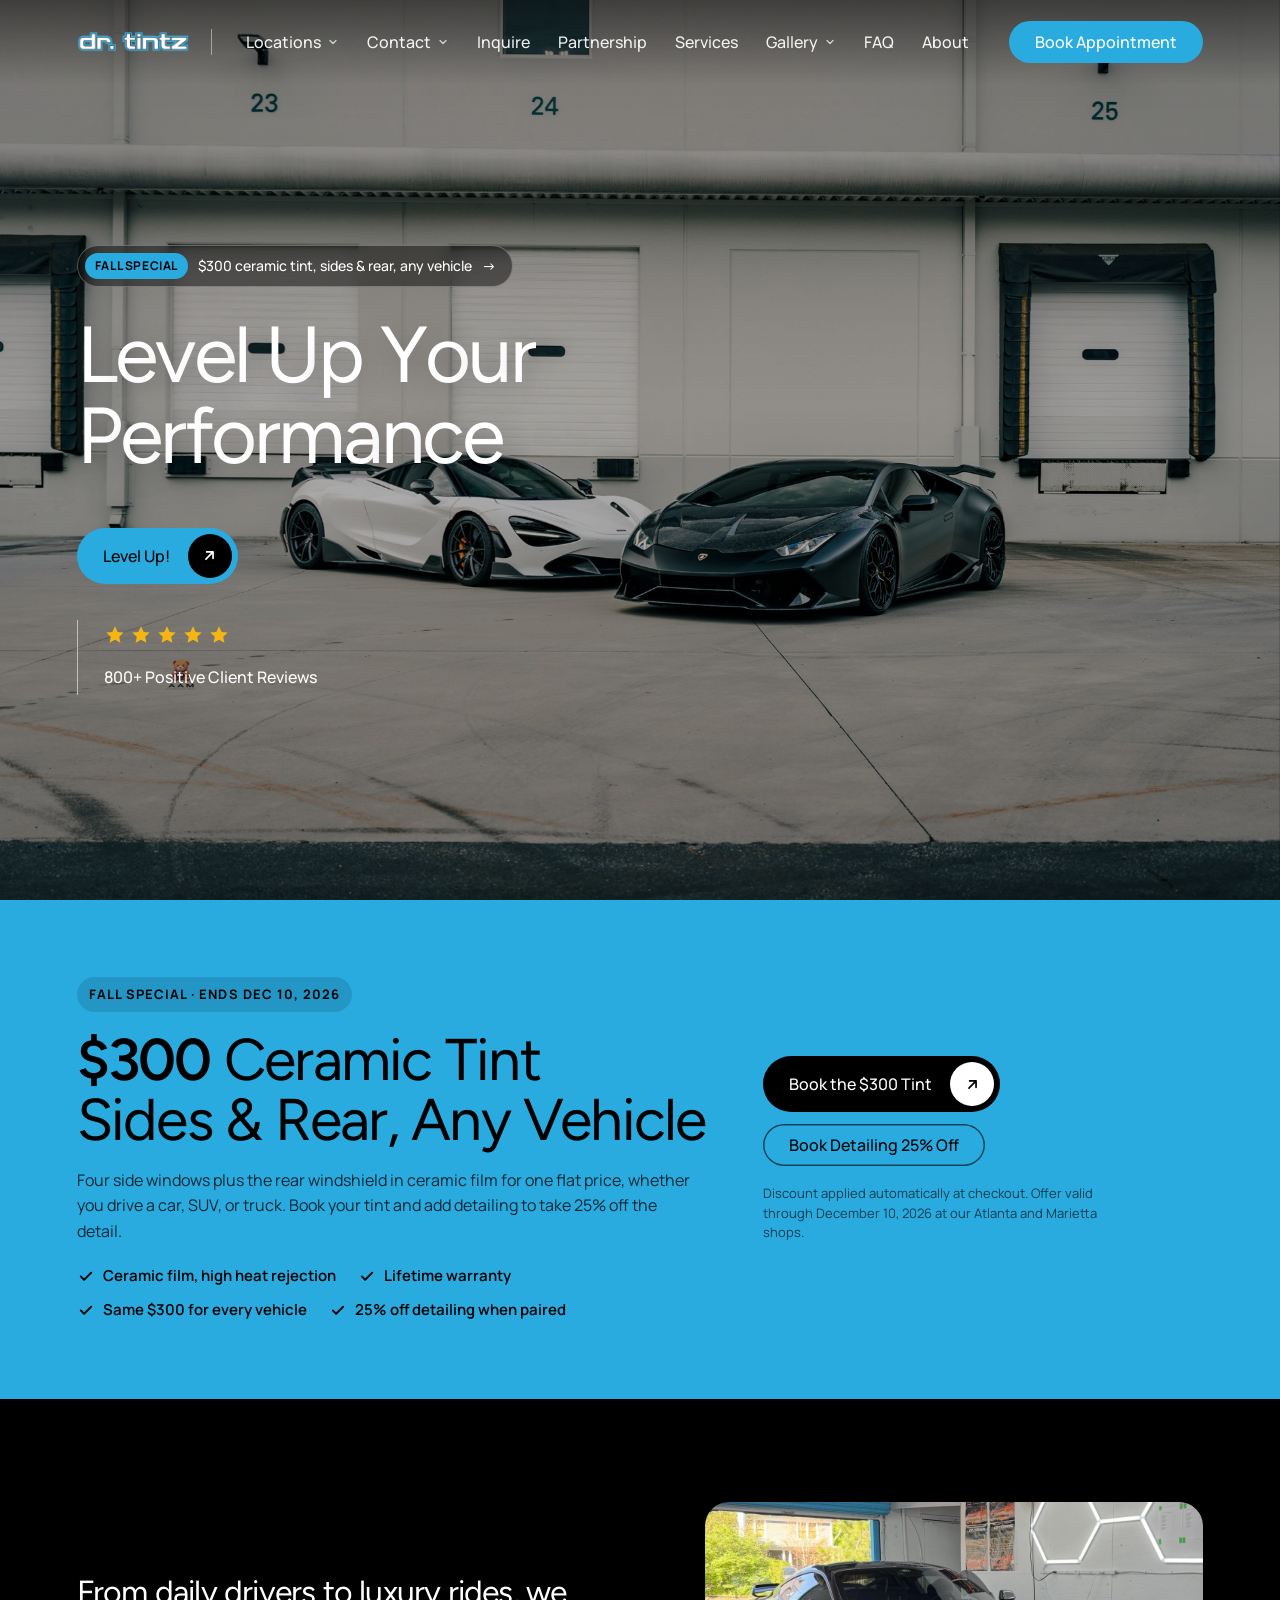
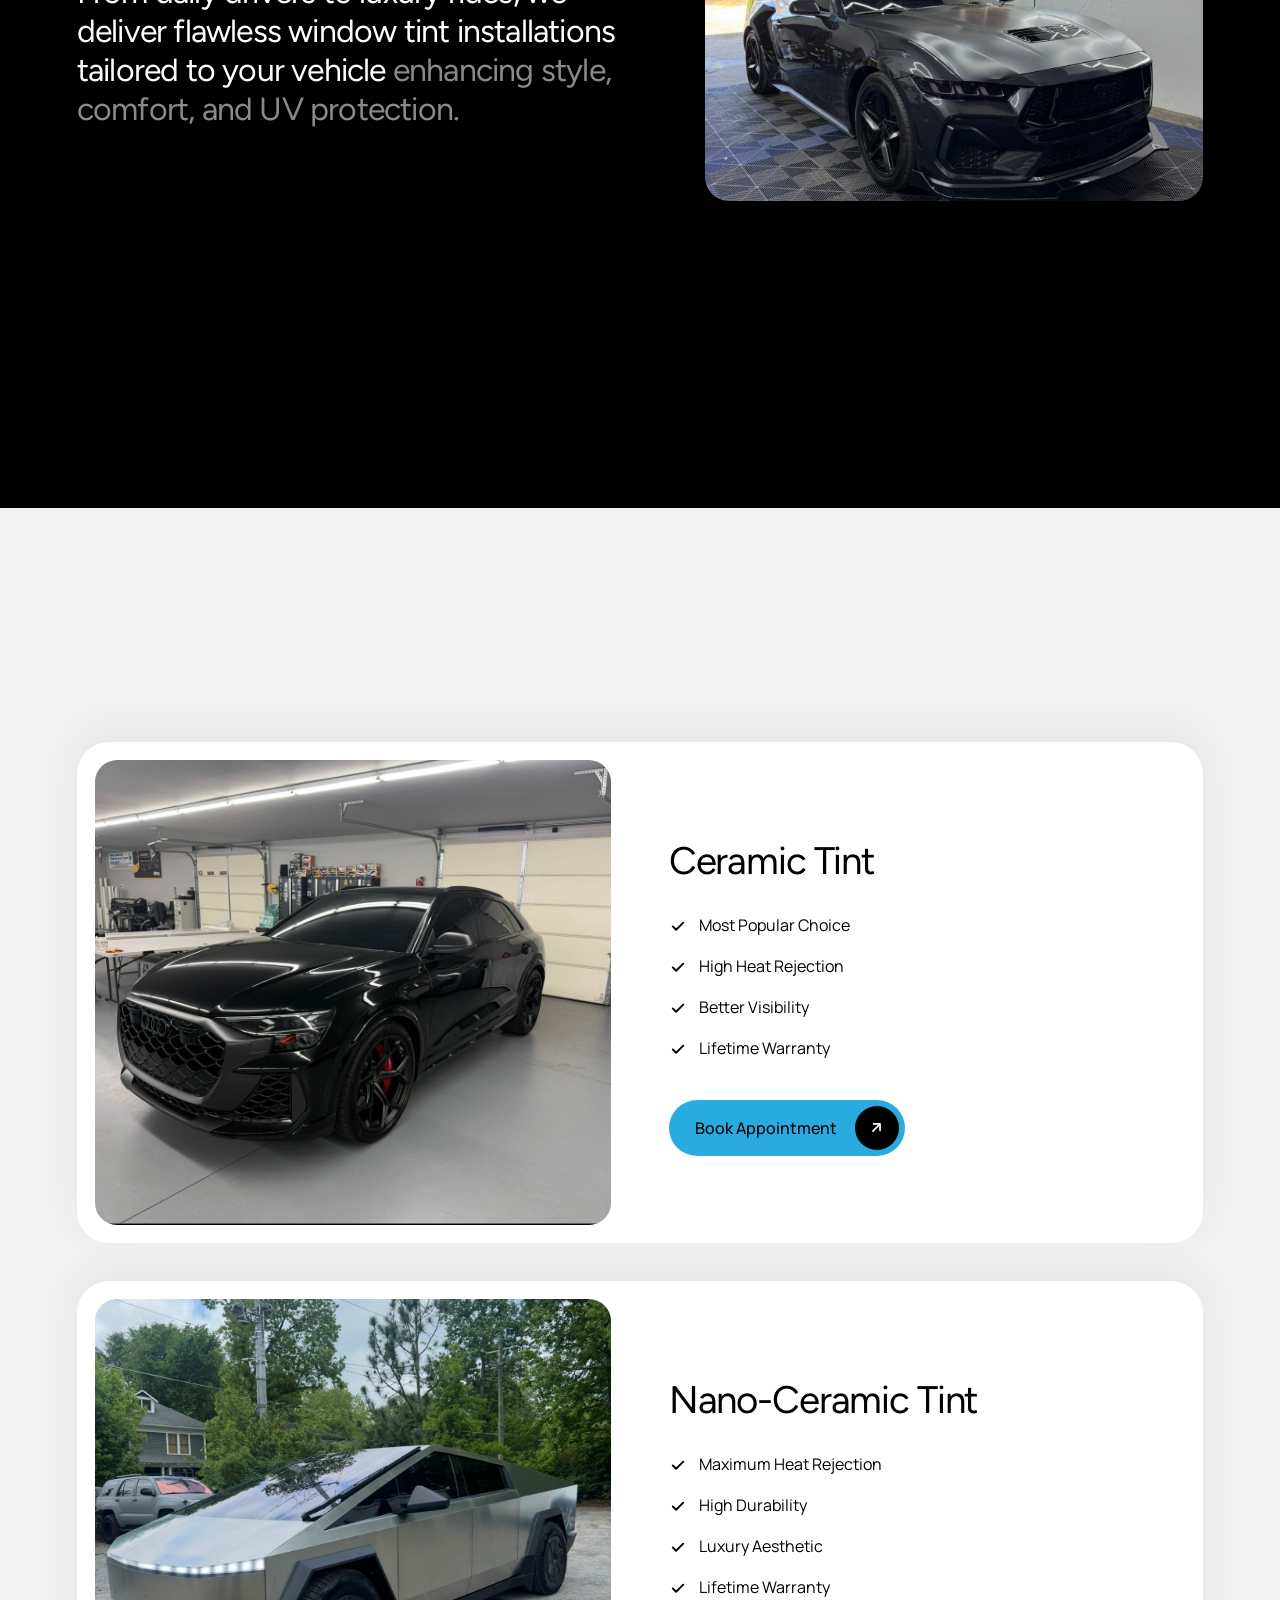
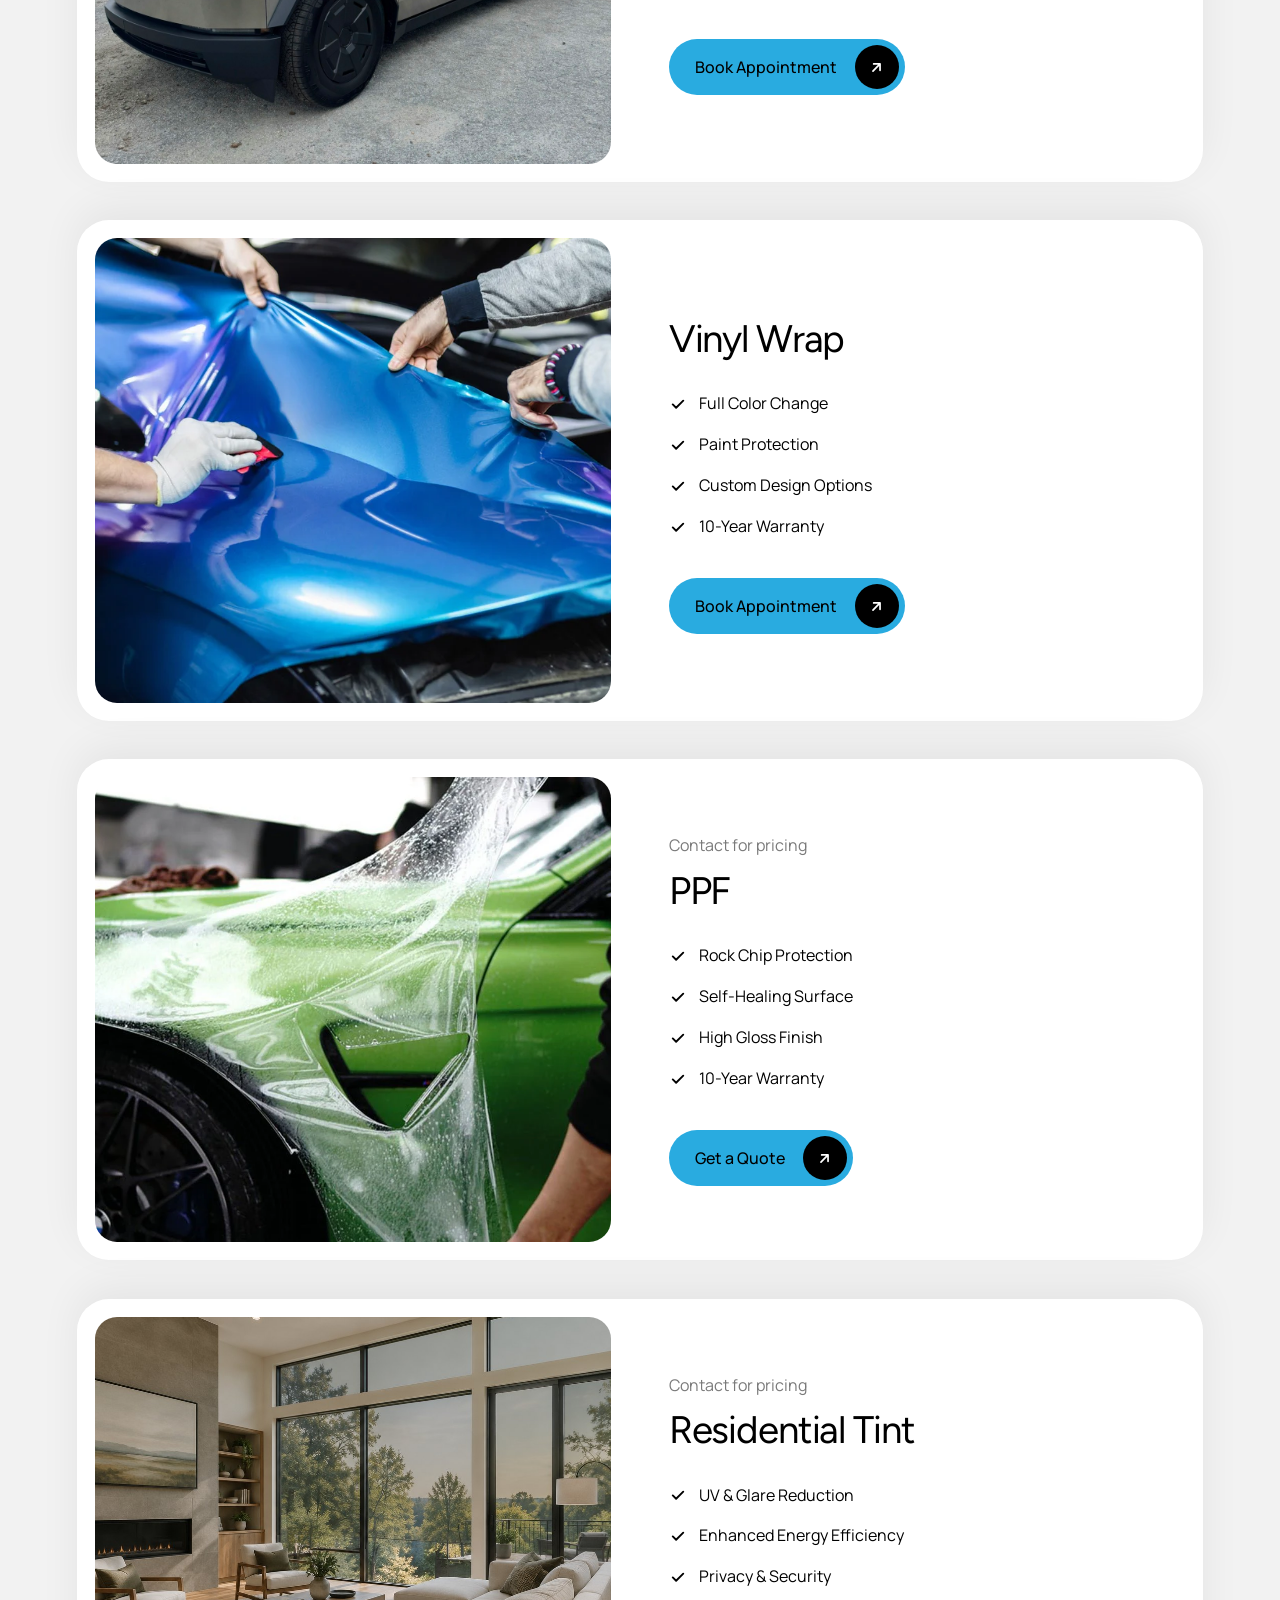
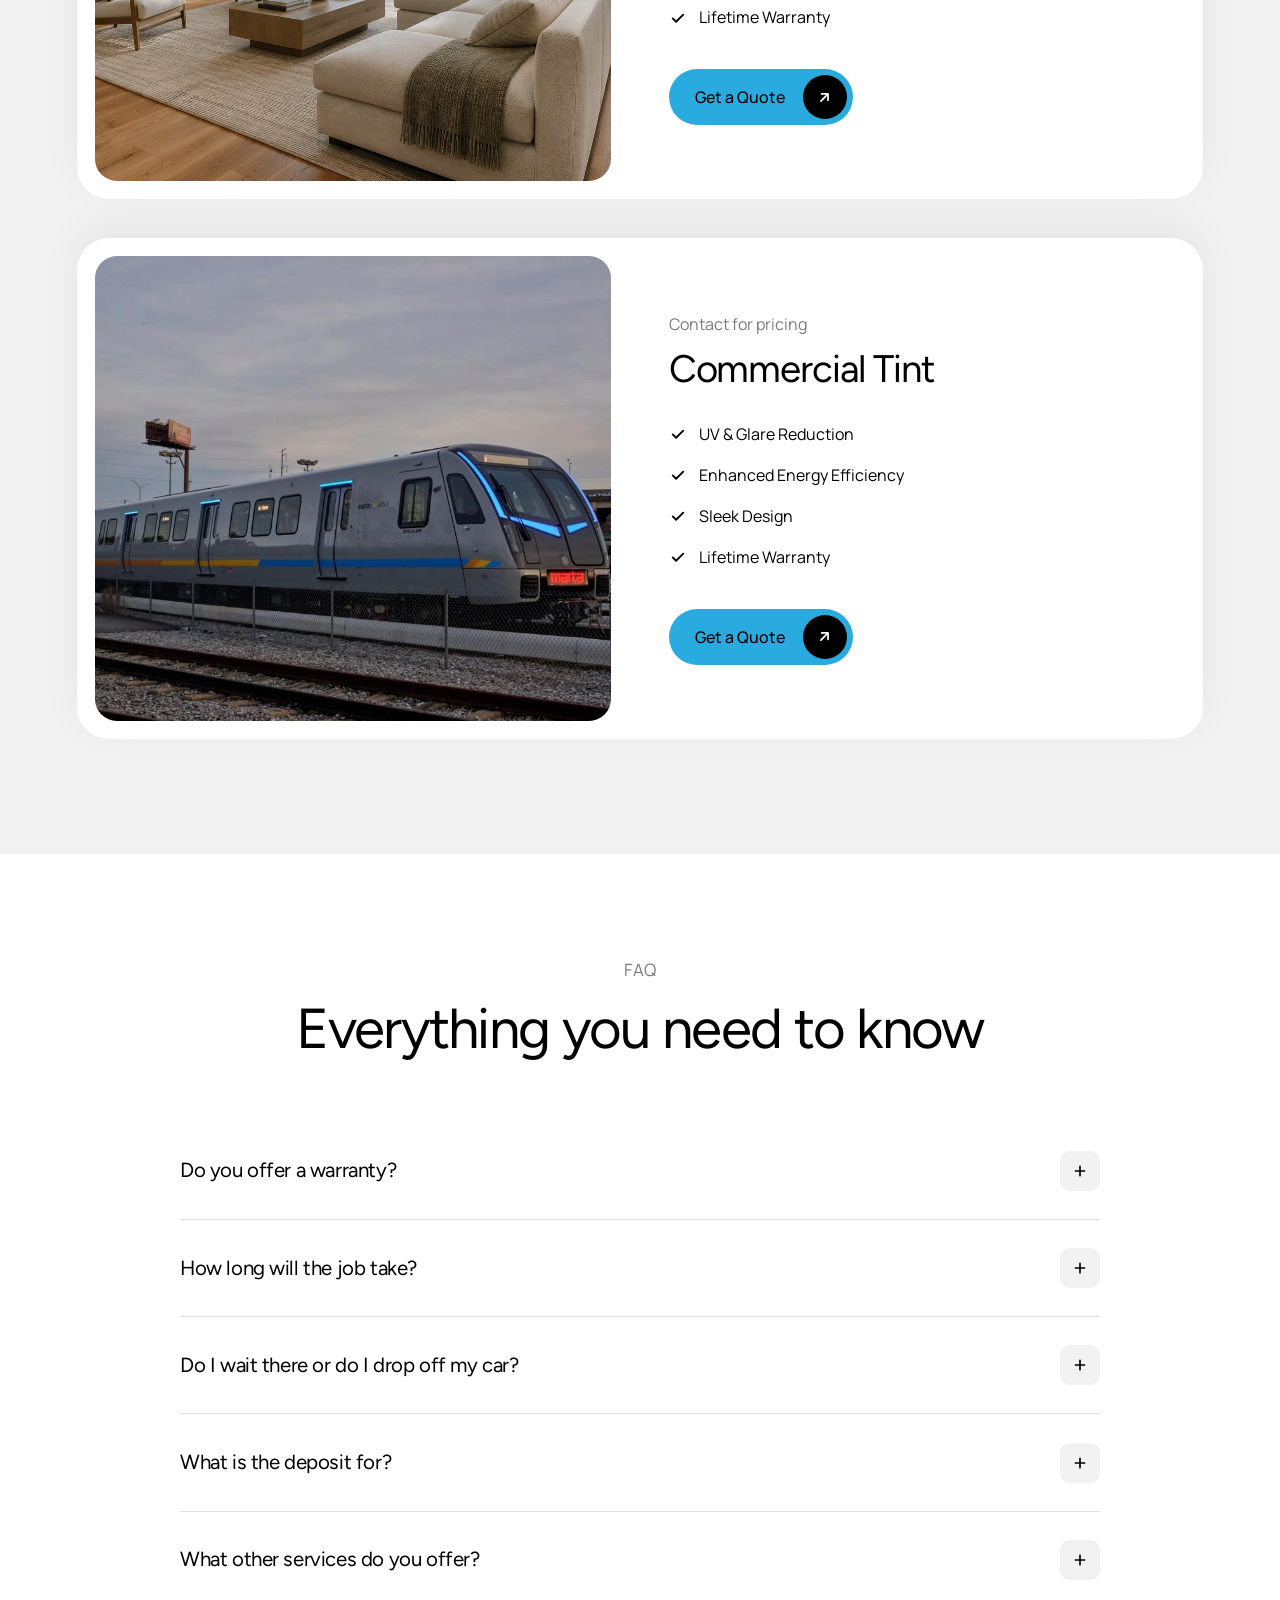
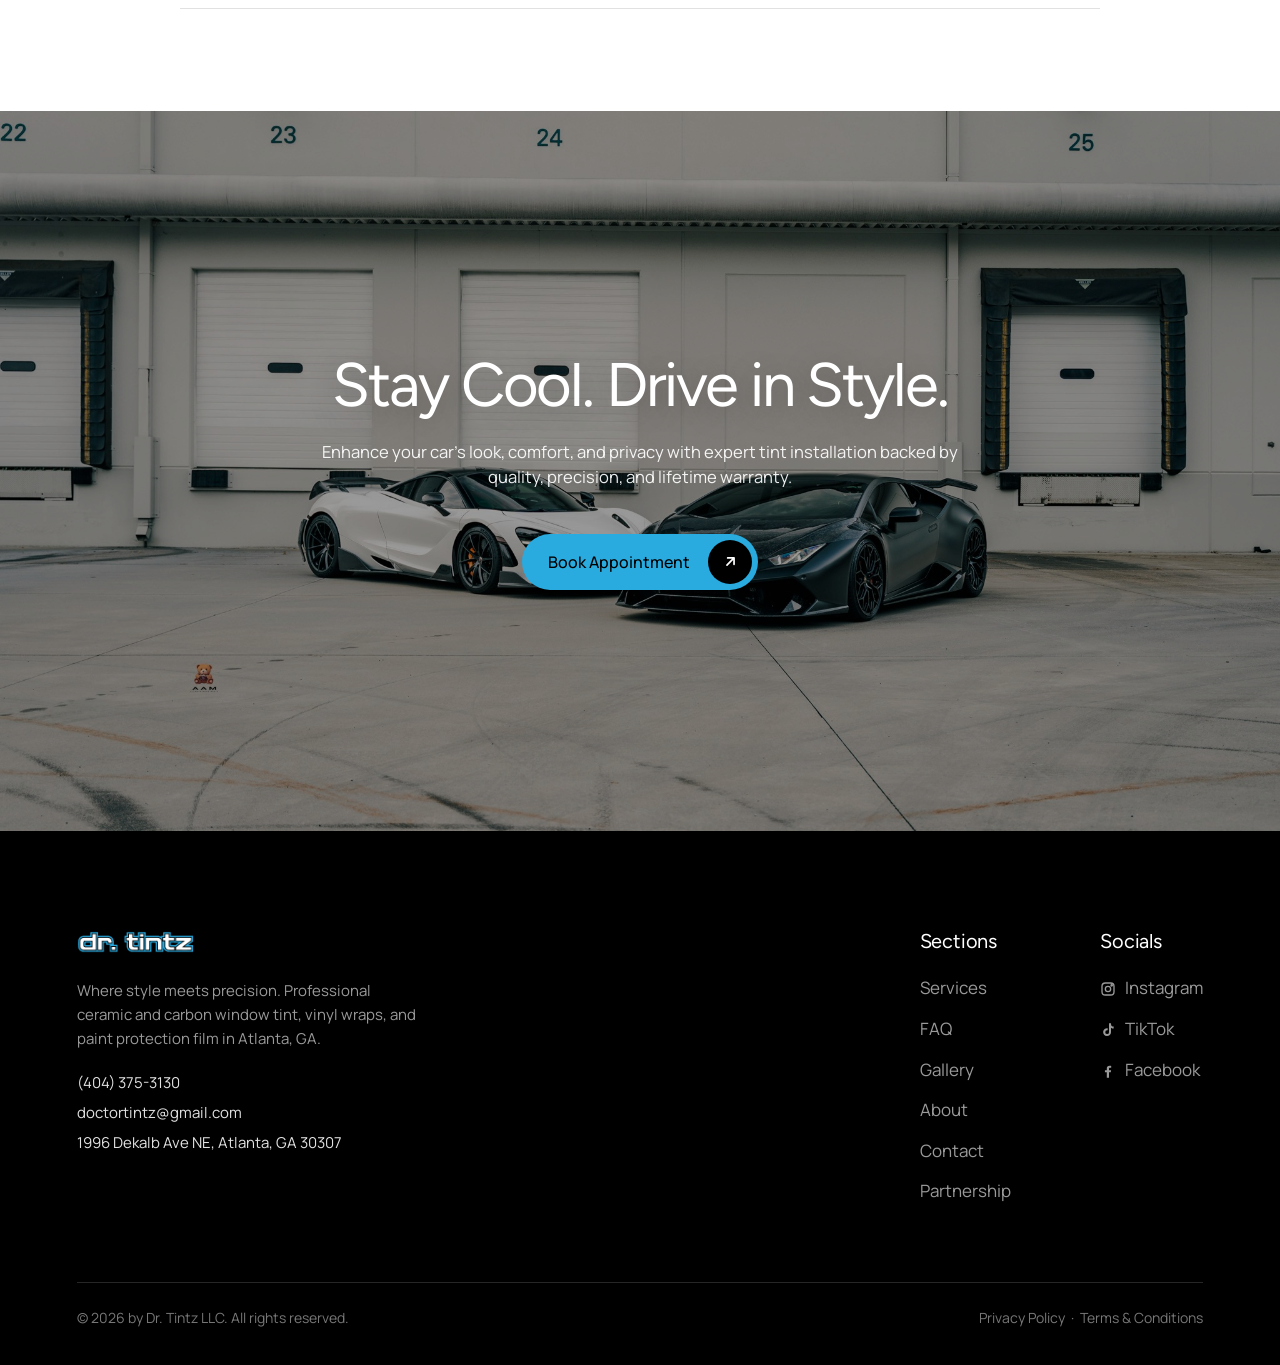
==== commit cc787648: "Add Partnership page with partner application form - partnership.html (/partnership): who the progra" ====
--- a/index.html
+++ b/index.html
@@ -61,6 +61,7 @@
             </div>
           </div>
           <button class="nav__link" type="button" data-open-inquire>Inquire</button>
+          <a class="nav__link" href="partnership.html">Partnership</a>
           <a class="nav__link" href="#services">Services</a>
           <div class="nav__item">
             <button class="nav__link nav__toggle" type="button" aria-expanded="false" aria-haspopup="true">Gallery <svg class="chev" viewBox="0 0 24 24" fill="none" stroke="currentColor" stroke-width="2.5" stroke-linecap="round" stroke-linejoin="round" aria-hidden="true"><path d="m6 9 6 6 6-6"/></svg></button>
@@ -396,6 +397,7 @@
             <li><a href="gallery.html">Gallery</a></li>
             <li><a href="about.html">About</a></li>
             <li><a href="contact.html">Contact</a></li>
+            <li><a href="partnership.html">Partnership</a></li>
           </ul>
         </div>
         <div>
--- a/css/styles.css
+++ b/css/styles.css
@@ -607,3 +607,55 @@
   .hero__promo span[aria-hidden] { display: none; }
   .promo__eyebrow { font-size: 12px; letter-spacing: .06em; }
 }
+
+/* /book and /fall-special ------------------------------------------------- */
+.btn--xl { padding: 10px 10px 10px 40px; gap: 24px; font-size: clamp(18px, 1.6vw, 22px); }
+.btn--xl .btn__arrow { width: 60px; height: 60px; }
+.btn--xl .btn__arrow svg { width: 22px; height: 22px; }
+.book-hero { position: relative; min-height: 100svh; display: flex; align-items: center; padding: calc(84px + 48px) 0 72px; color: #fff; text-align: center; overflow: hidden; isolation: isolate; }
+.book-hero__bg { position: absolute; inset: 0; z-index: -1; }
+.book-hero__bg img { width: 100%; height: 100%; object-fit: cover; }
+.book-hero__bg::after { content: ''; position: absolute; inset: 0; background: linear-gradient(180deg, rgba(0,0,0,.72), rgba(0,0,0,.6) 50%, rgba(0,0,0,.85)); }
+.book-hero__inner { max-width: 860px; }
+.book-hero .lead { max-width: 560px; margin: 20px auto 0; color: #d9d9d9; }
+.book-hero__cta { margin-top: clamp(32px, 4vw, 48px); display: flex; justify-content: center; }
+.book-hero__points { list-style: none; margin: clamp(28px, 4vw, 44px) 0 0; padding: 0; display: flex; flex-wrap: wrap; justify-content: center; gap: 10px 24px; font-size: 15px; font-weight: 500; color: #e6e6e6; }
+.book-hero__points li { display: inline-flex; align-items: center; gap: 8px; }
+.book-hero__points svg { width: 18px; height: 18px; color: var(--accent); flex: none; }
+.book-hero__alt { margin-top: 28px; font-size: 15px; color: #bdbdbd; }
+.book-hero__alt a { color: #fff; text-decoration: underline; text-underline-offset: 3px; }
+.offers { display: grid; grid-template-columns: 1fr 1fr; gap: 20px; max-width: 1060px; margin: 0 auto; }
+.offer { display: flex; flex-direction: column; align-items: flex-start; padding: clamp(28px, 3.5vw, 44px); border-radius: var(--radius-lg); background: var(--surface); border: 1px solid var(--line); }
+.offer--featured { background: var(--accent); color: #000; border-color: transparent; }
+.offer__label { font-size: 13px; font-weight: 700; letter-spacing: .08em; text-transform: uppercase; opacity: .8; }
+.offer__price { margin-top: 14px; font-family: var(--font-display); font-weight: 500; font-size: clamp(56px, 7vw, 96px); line-height: 1; letter-spacing: -.04em; }
+.offer__price small { font-size: .38em; font-weight: 500; letter-spacing: 0; margin-left: 4px; }
+.offer__sub { margin-top: 14px; font-size: 17px; line-height: 1.55; color: var(--ink-2); }
+.offer--featured .offer__sub { color: rgba(0,0,0,.78); }
+.offer__list { list-style: none; margin: 22px 0 0; padding: 0; display: grid; gap: 10px; font-size: 15px; font-weight: 600; }
+.offer__list li { display: flex; align-items: center; gap: 10px; }
+.offer__list svg { width: 18px; height: 18px; flex: none; }
+.offer .btn { margin-top: 28px; }
+.offer--featured .btn { background: #000; color: #fff; }
+.offer--featured .btn:hover { background: #1c1c1c; }
+.offer--featured .btn .btn__arrow { background: #fff; color: #000; }
+.offers__note { margin: 28px auto 0; max-width: 760px; text-align: center; font-size: 14px; line-height: 1.6; color: var(--ink-3); }
+@media (max-width: 860px) { .offers { grid-template-columns: 1fr; } }
+@media (max-width: 640px) { .btn--xl { padding: 8px 8px 8px 28px; gap: 16px; } .btn--xl .btn__arrow { width: 52px; height: 52px; } .book-hero__points { gap: 8px 16px; font-size: 14px; } }
+
+/* Partnership ------------------------------------------------------------- */
+.partner-grid { display: grid; grid-template-columns: .85fr 1.15fr; gap: clamp(28px, 4vw, 64px); align-items: start; }
+.partner-side__title { font-size: 22px; margin-bottom: 16px; }
+.partner-side__title + .partner-side__title, .partner-list + .partner-side__title { margin-top: 32px; }
+.partner-steps { list-style: none; margin: 0 0 32px; padding: 0; display: grid; gap: 16px; }
+.partner-steps li { display: grid; grid-template-columns: 34px 1fr; gap: 14px; align-items: start; }
+.partner-steps span { width: 34px; height: 34px; border-radius: 50%; display: grid; place-items: center; background: var(--accent); color: #000; font-weight: 700; font-size: 14px; }
+.partner-steps strong { display: block; font-size: 16px; margin: 6px 0 4px; }
+.partner-steps div { font-size: 15px; line-height: 1.55; color: var(--ink-3); }
+.partner-list { list-style: none; margin: 0; padding: 0; display: grid; gap: 10px; font-size: 15px; font-weight: 500; }
+.partner-list li { display: flex; align-items: center; gap: 10px; }
+.partner-list svg { width: 18px; height: 18px; color: var(--accent); flex: none; }
+.partner-side__note { margin-top: 28px; font-size: 14px; line-height: 1.6; color: var(--ink-3); }
+.partner-side__note a { color: var(--ink); text-decoration: underline; text-underline-offset: 3px; }
+.partner-form { min-width: 0; }
+@media (max-width: 900px) { .partner-grid { grid-template-columns: 1fr; } .partner-side { order: 2; } }
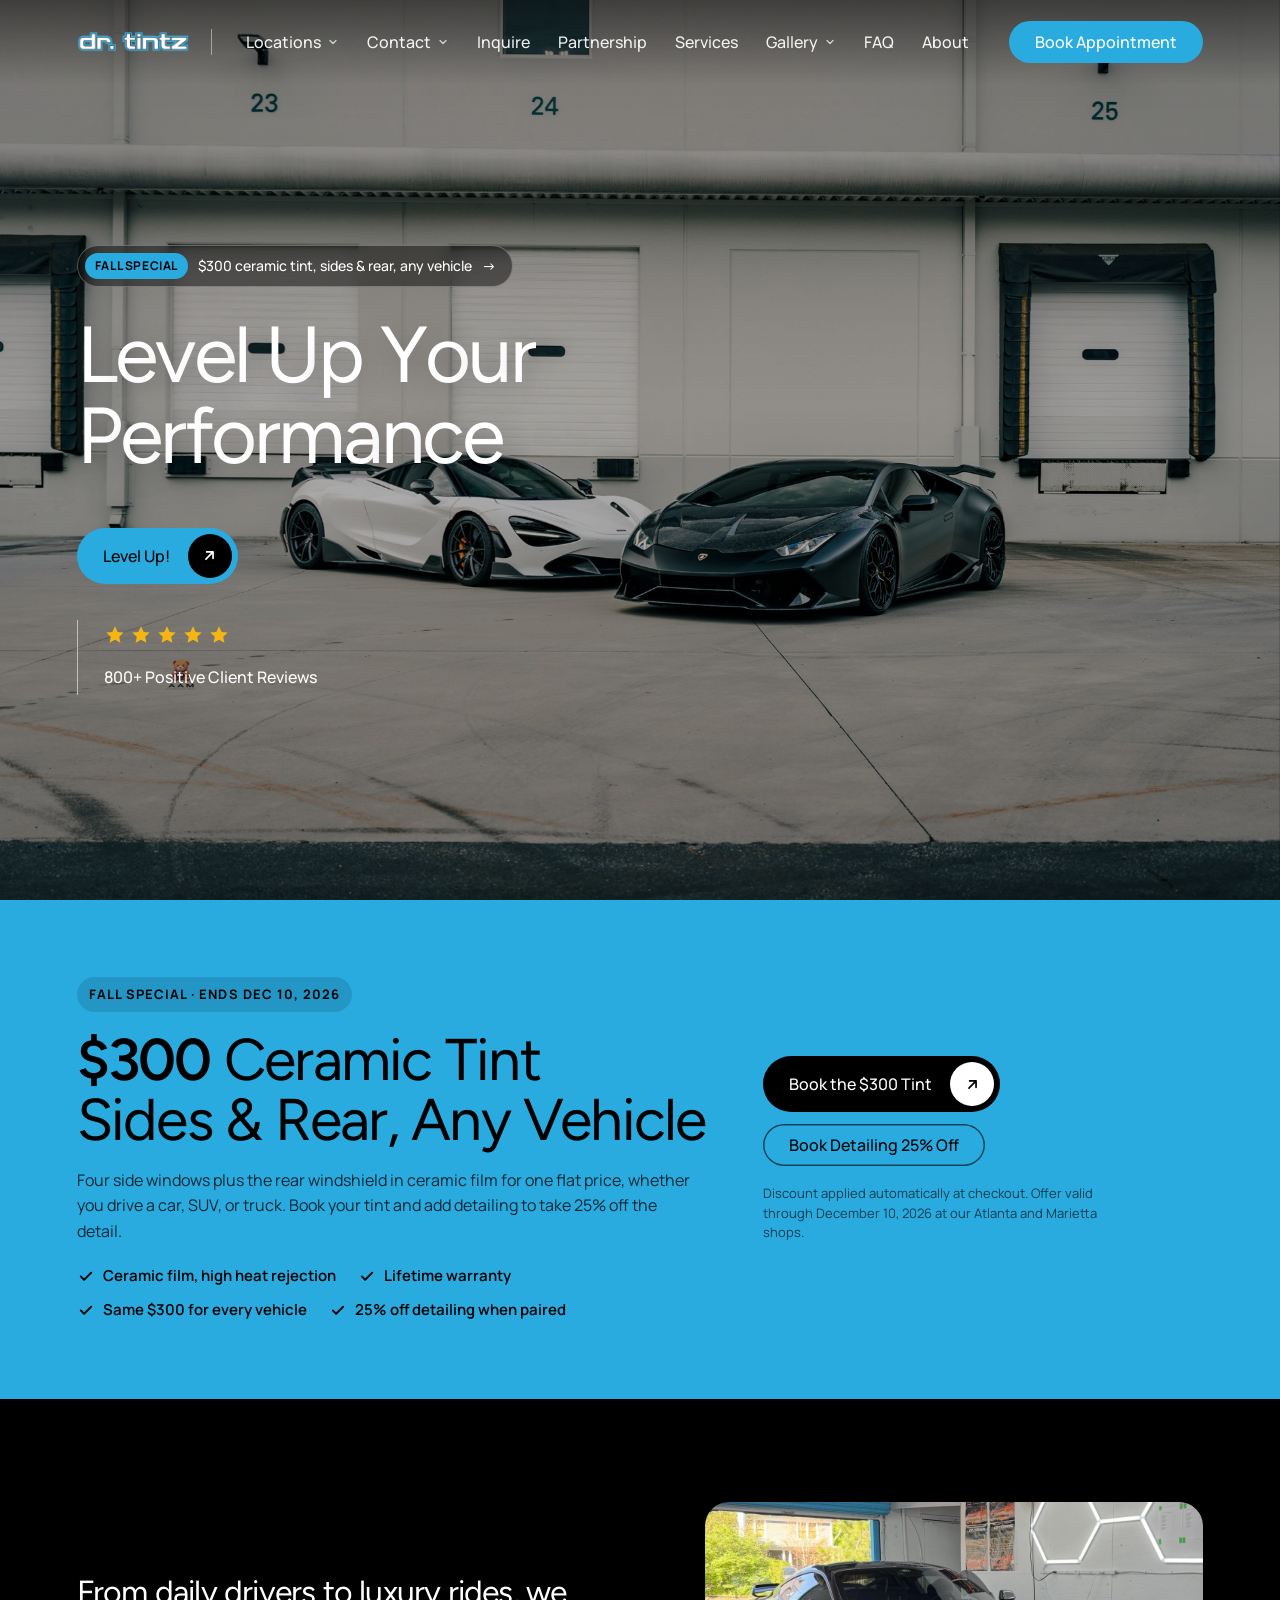
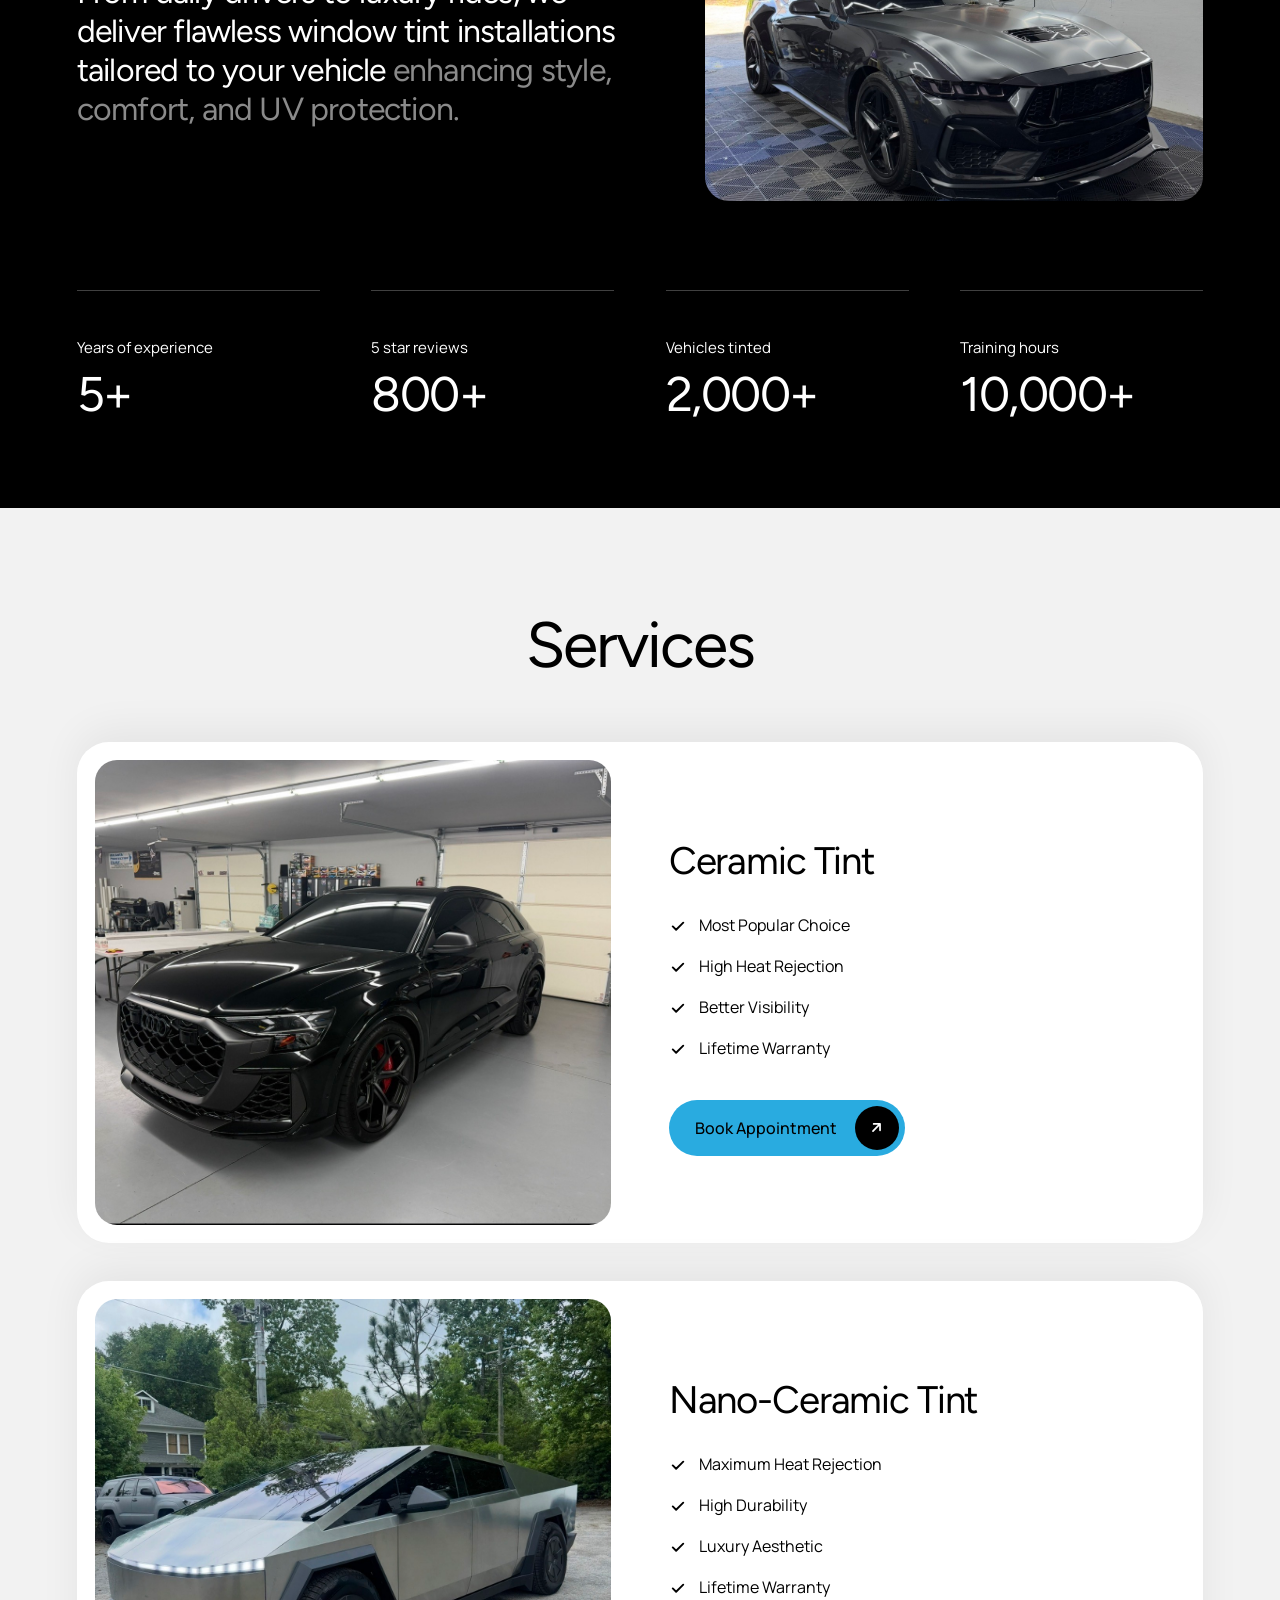
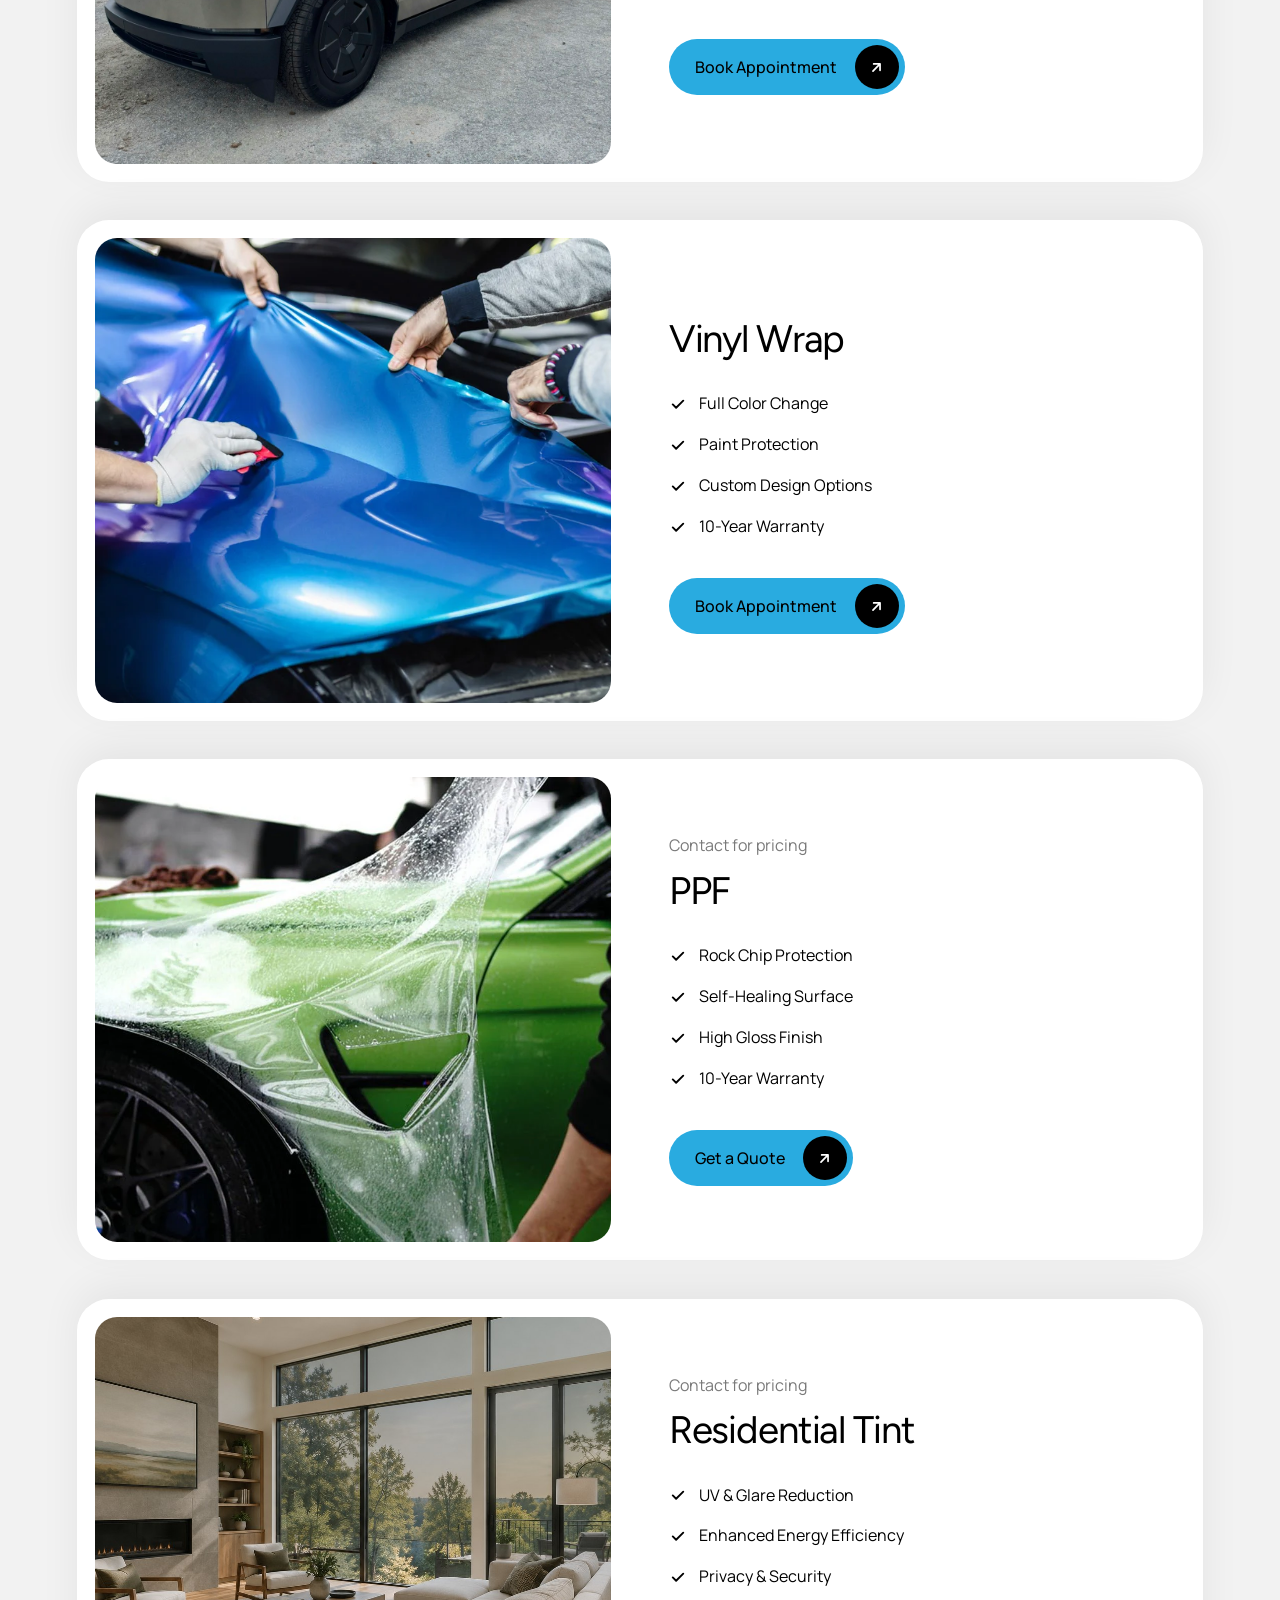
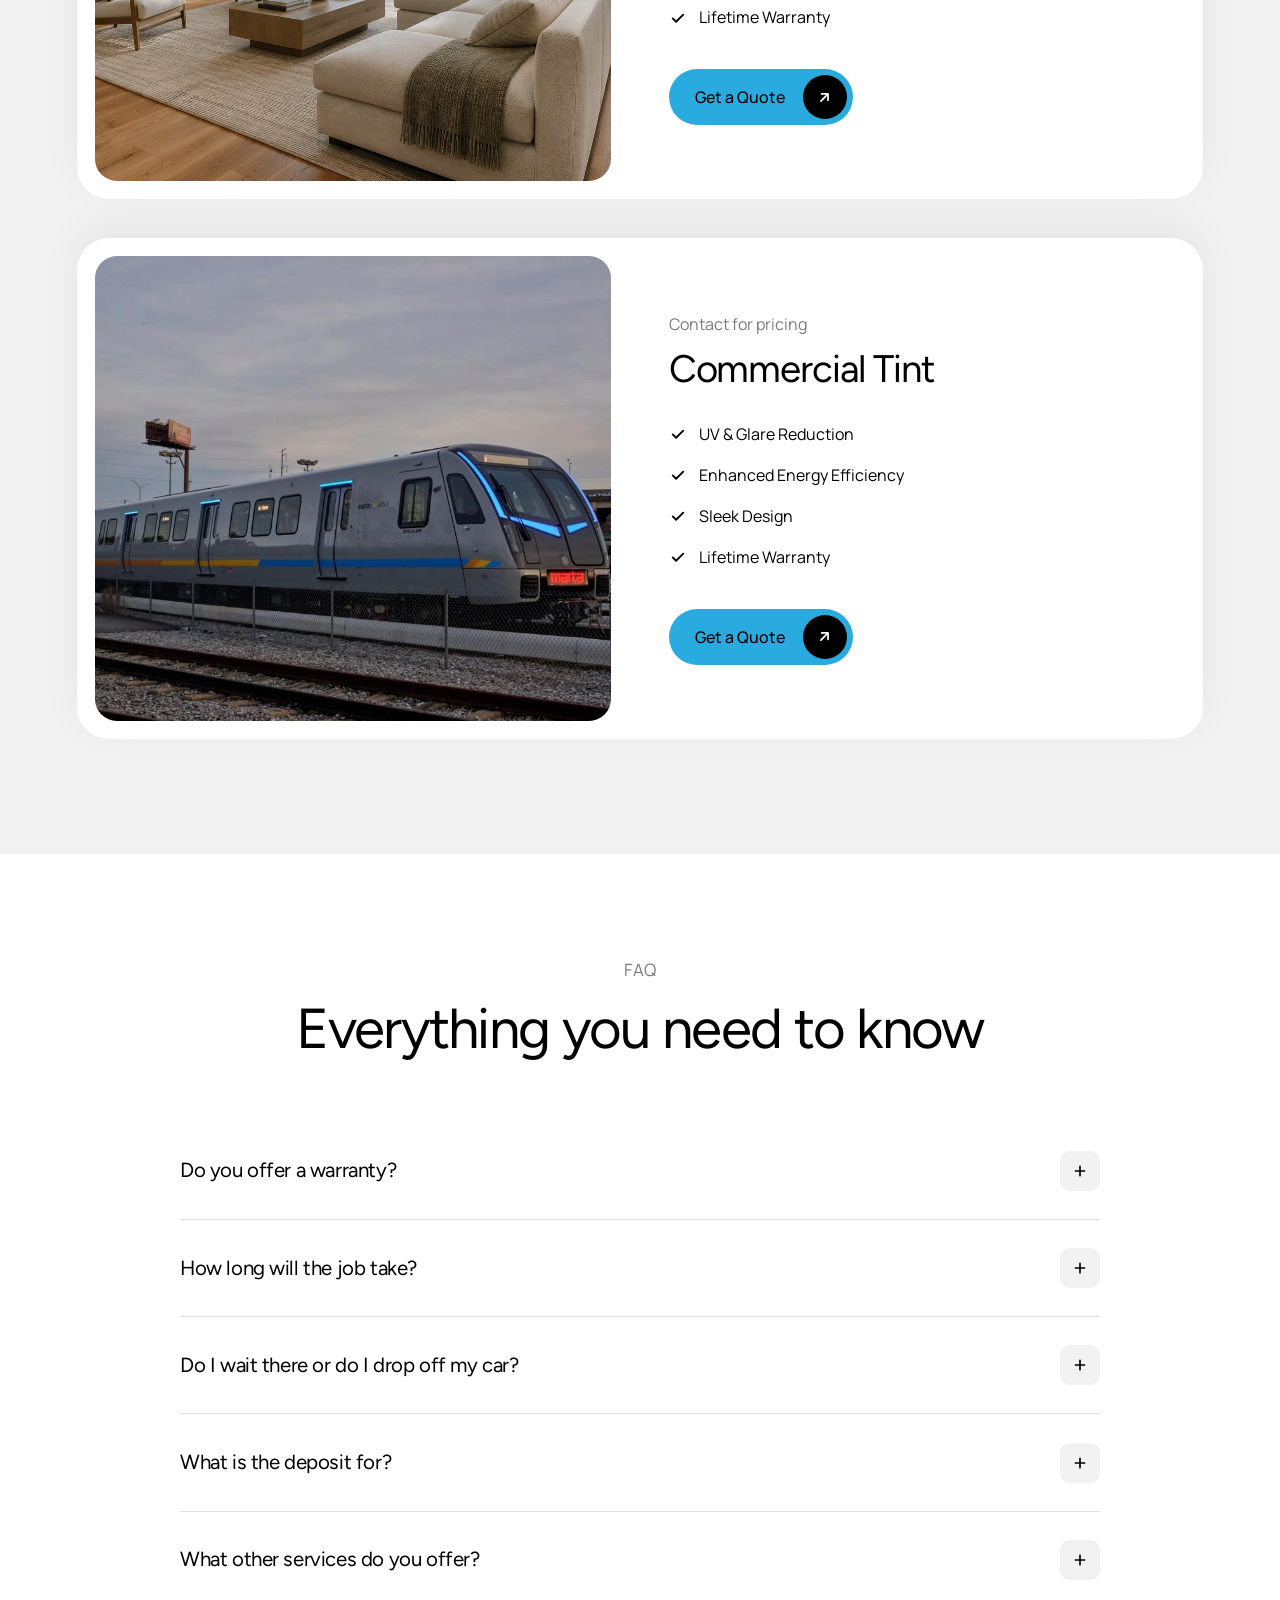
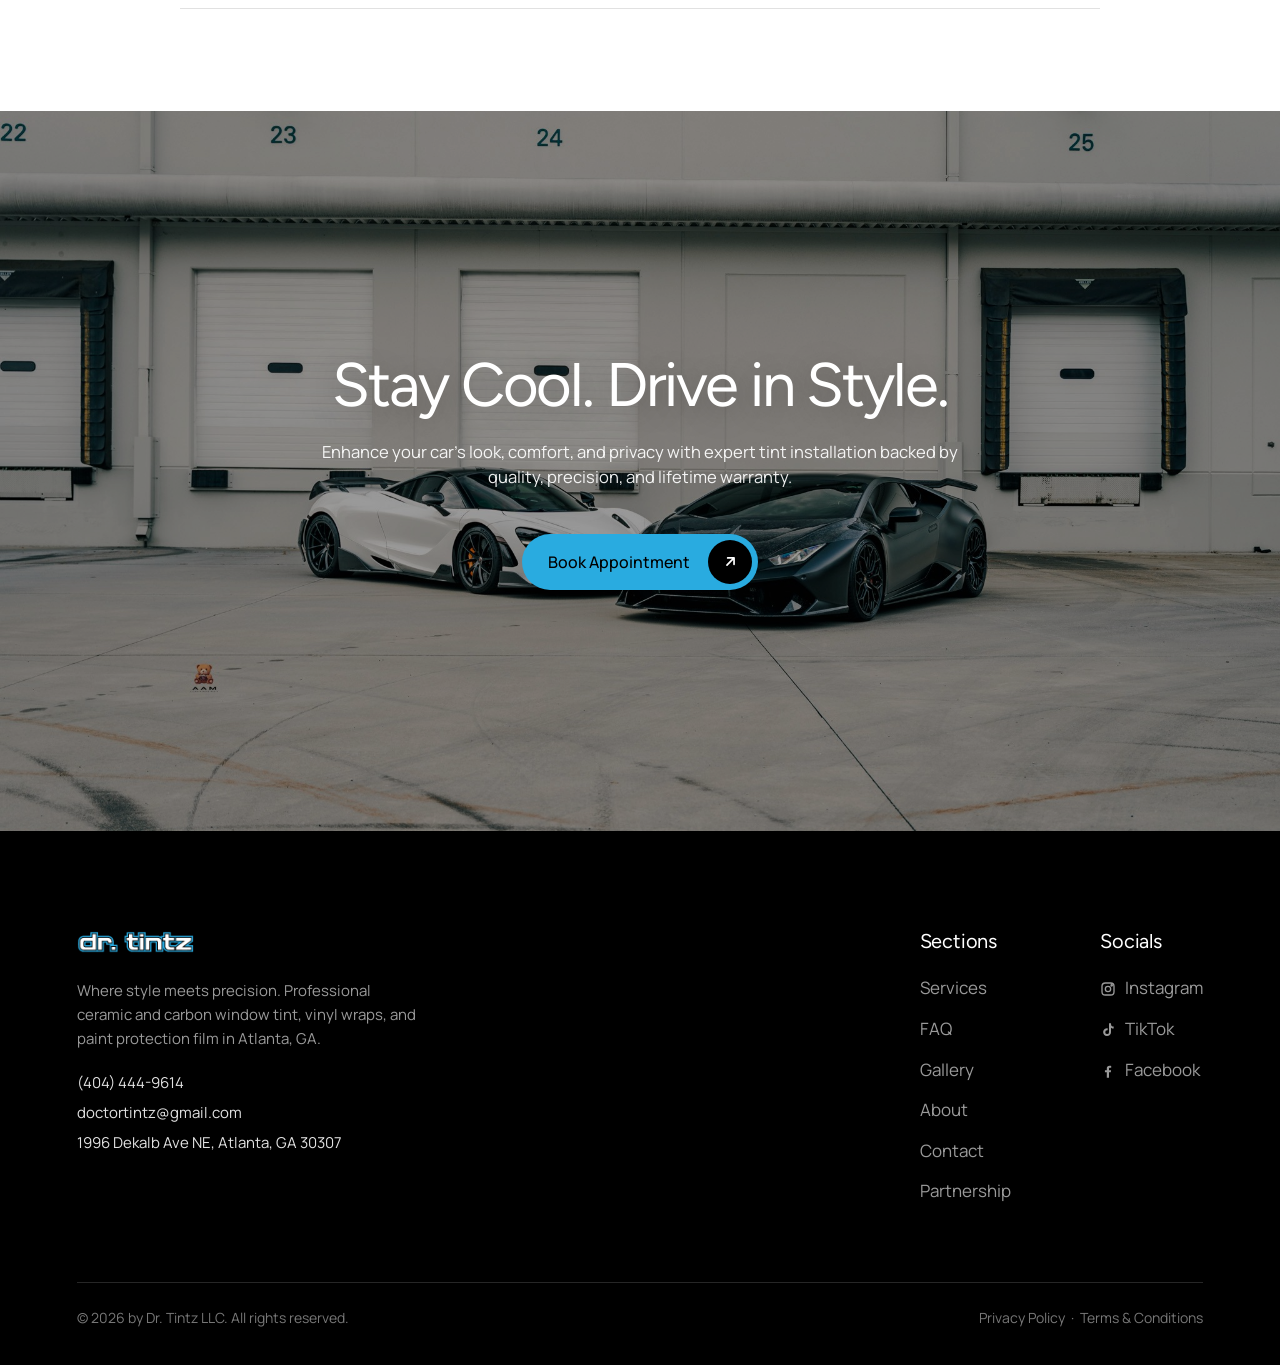
==== commit 25b8bdeb: "Use one phone number, (404) 444-9614, across the site Replaces (404) 375-3130 in footers and contact" ====
--- a/index.html
+++ b/index.html
@@ -54,9 +54,9 @@
           <div class="nav__item">
             <button class="nav__link nav__toggle" type="button" aria-expanded="false" aria-haspopup="true">Contact <svg class="chev" viewBox="0 0 24 24" fill="none" stroke="currentColor" stroke-width="2.5" stroke-linecap="round" stroke-linejoin="round" aria-hidden="true"><path d="m6 9 6 6 6-6"/></svg></button>
             <div class="dropdown dropdown--sm">
-              <a class="dropdown__item" href="tel:+14049849468">
-                <strong>Jasper Harrison</strong>
-                <span>(404) 984-9468</span>
+              <a class="dropdown__item" href="tel:+14044449614">
+                <strong>Call or text us</strong>
+                <span>(404) 444-9614</span>
               </a>
             </div>
           </div>
@@ -384,7 +384,7 @@
           <a class="logo" href="index.html" aria-label="Doctor Tintz home"><img src="assets/img/logo.png" alt="dr. tintz" width="266" height="50"></a>
           <p>Where style meets precision. Professional ceramic and carbon window tint, vinyl wraps, and paint protection film in Atlanta, GA.</p>
           <div class="footer__contact">
-            <a href="tel:+14043753130">(404) 375-3130</a>
+            <a href="tel:+14044449614">(404) 444-9614</a>
             <a href="mailto:doctortintz@gmail.com">doctortintz@gmail.com</a>
             <span>1996 Dekalb Ave NE, Atlanta, GA 30307</span>
           </div>
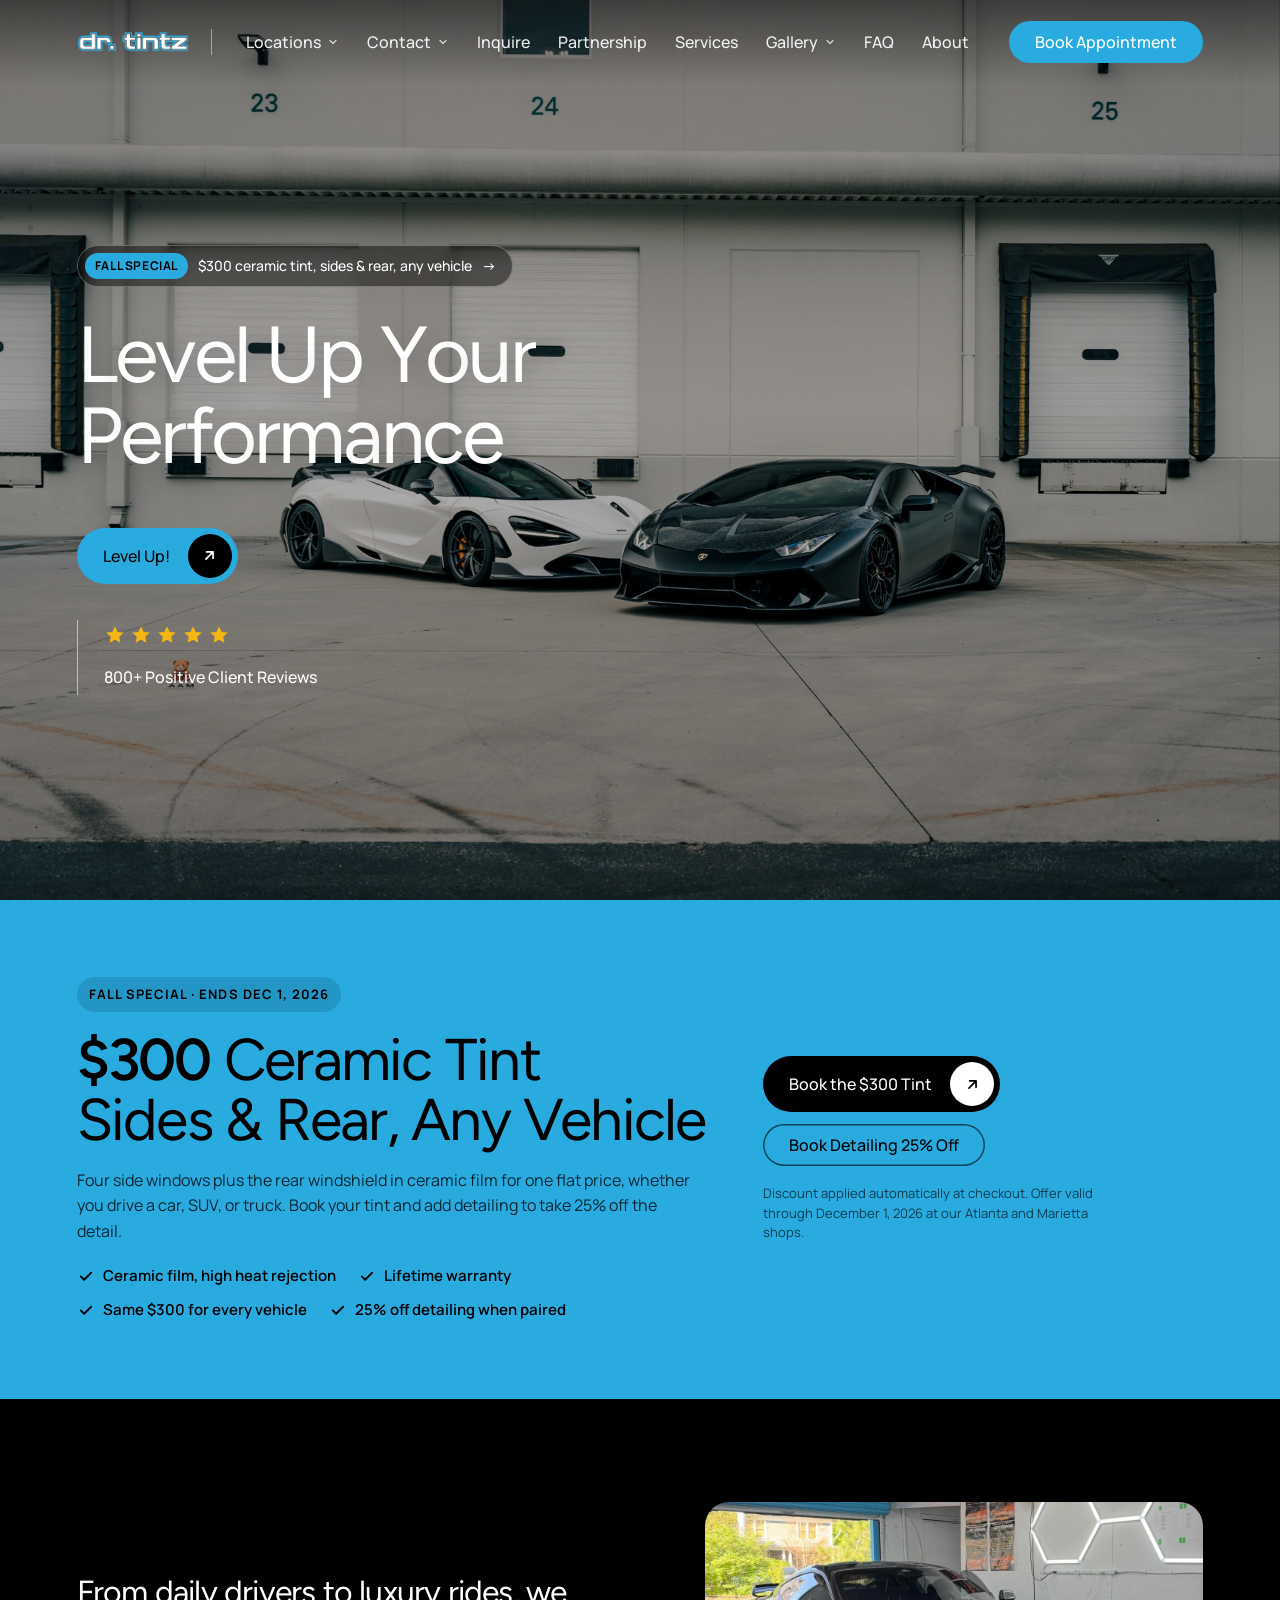
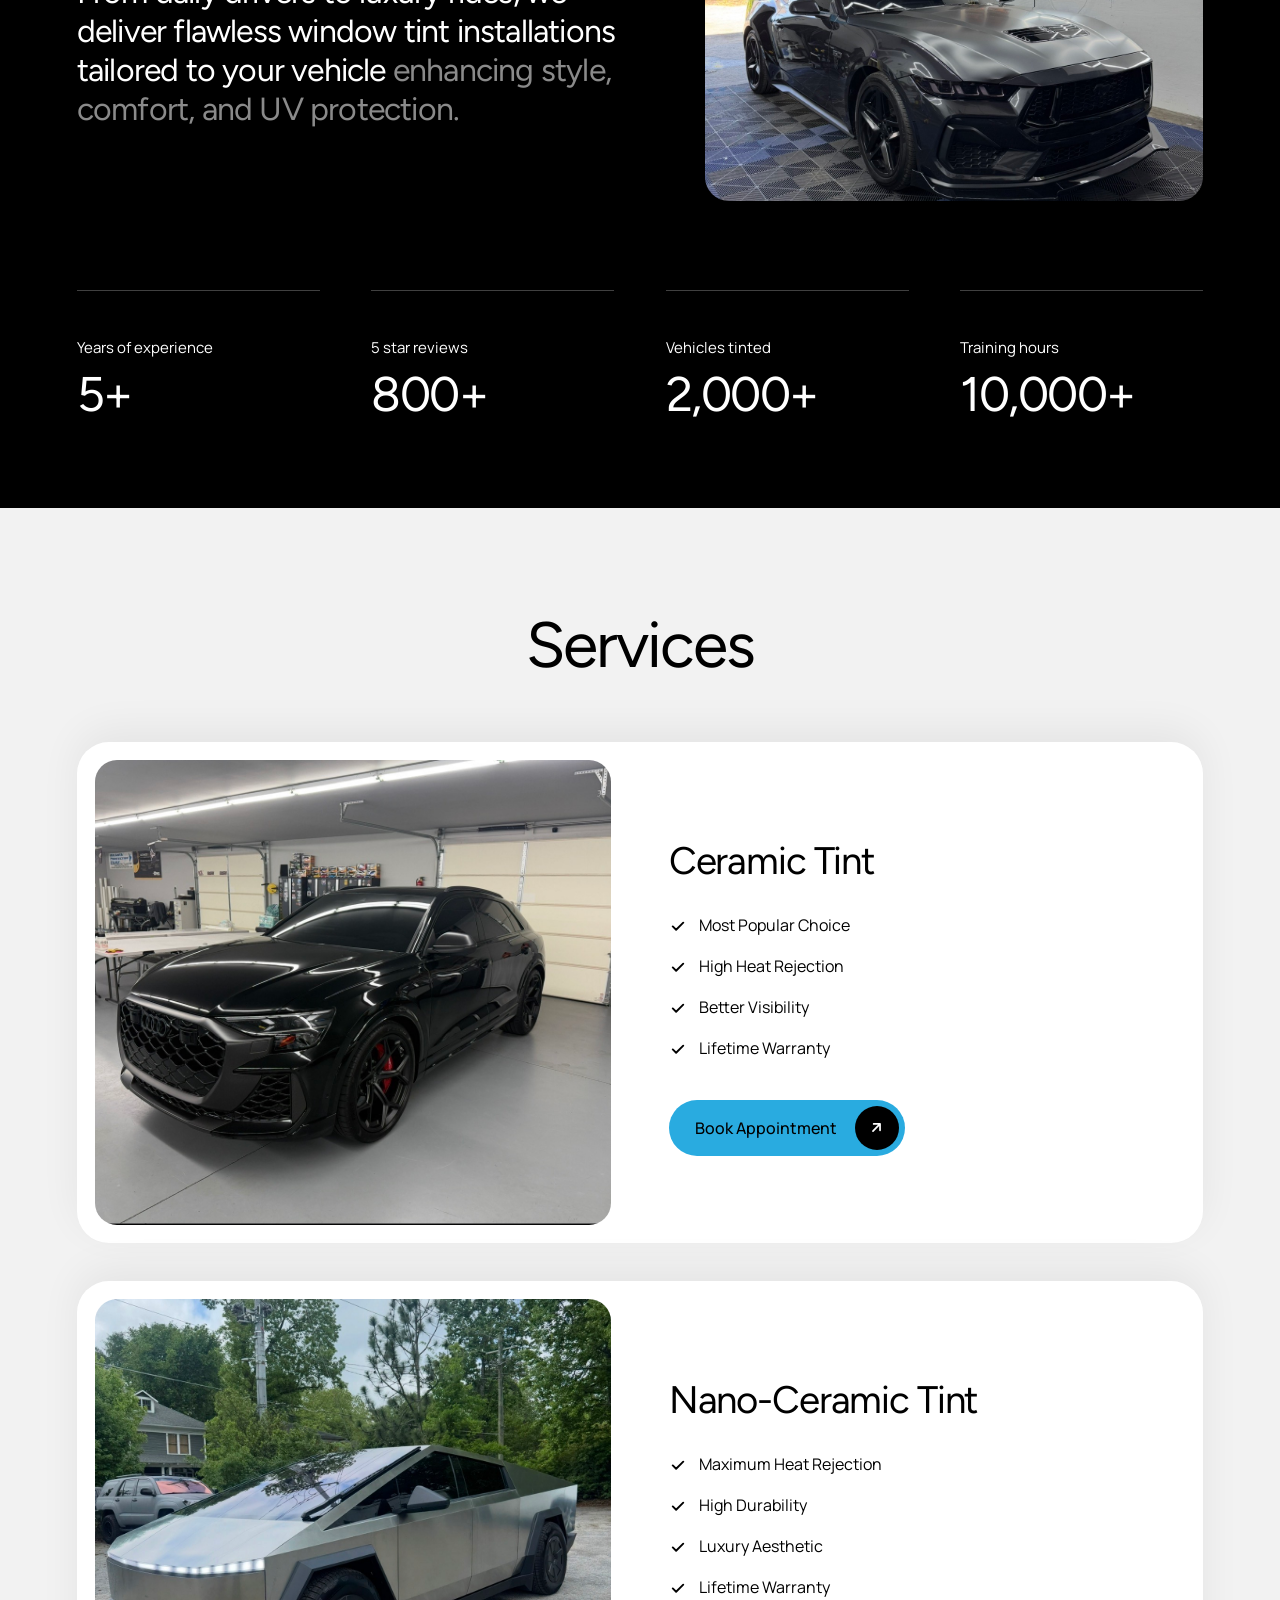
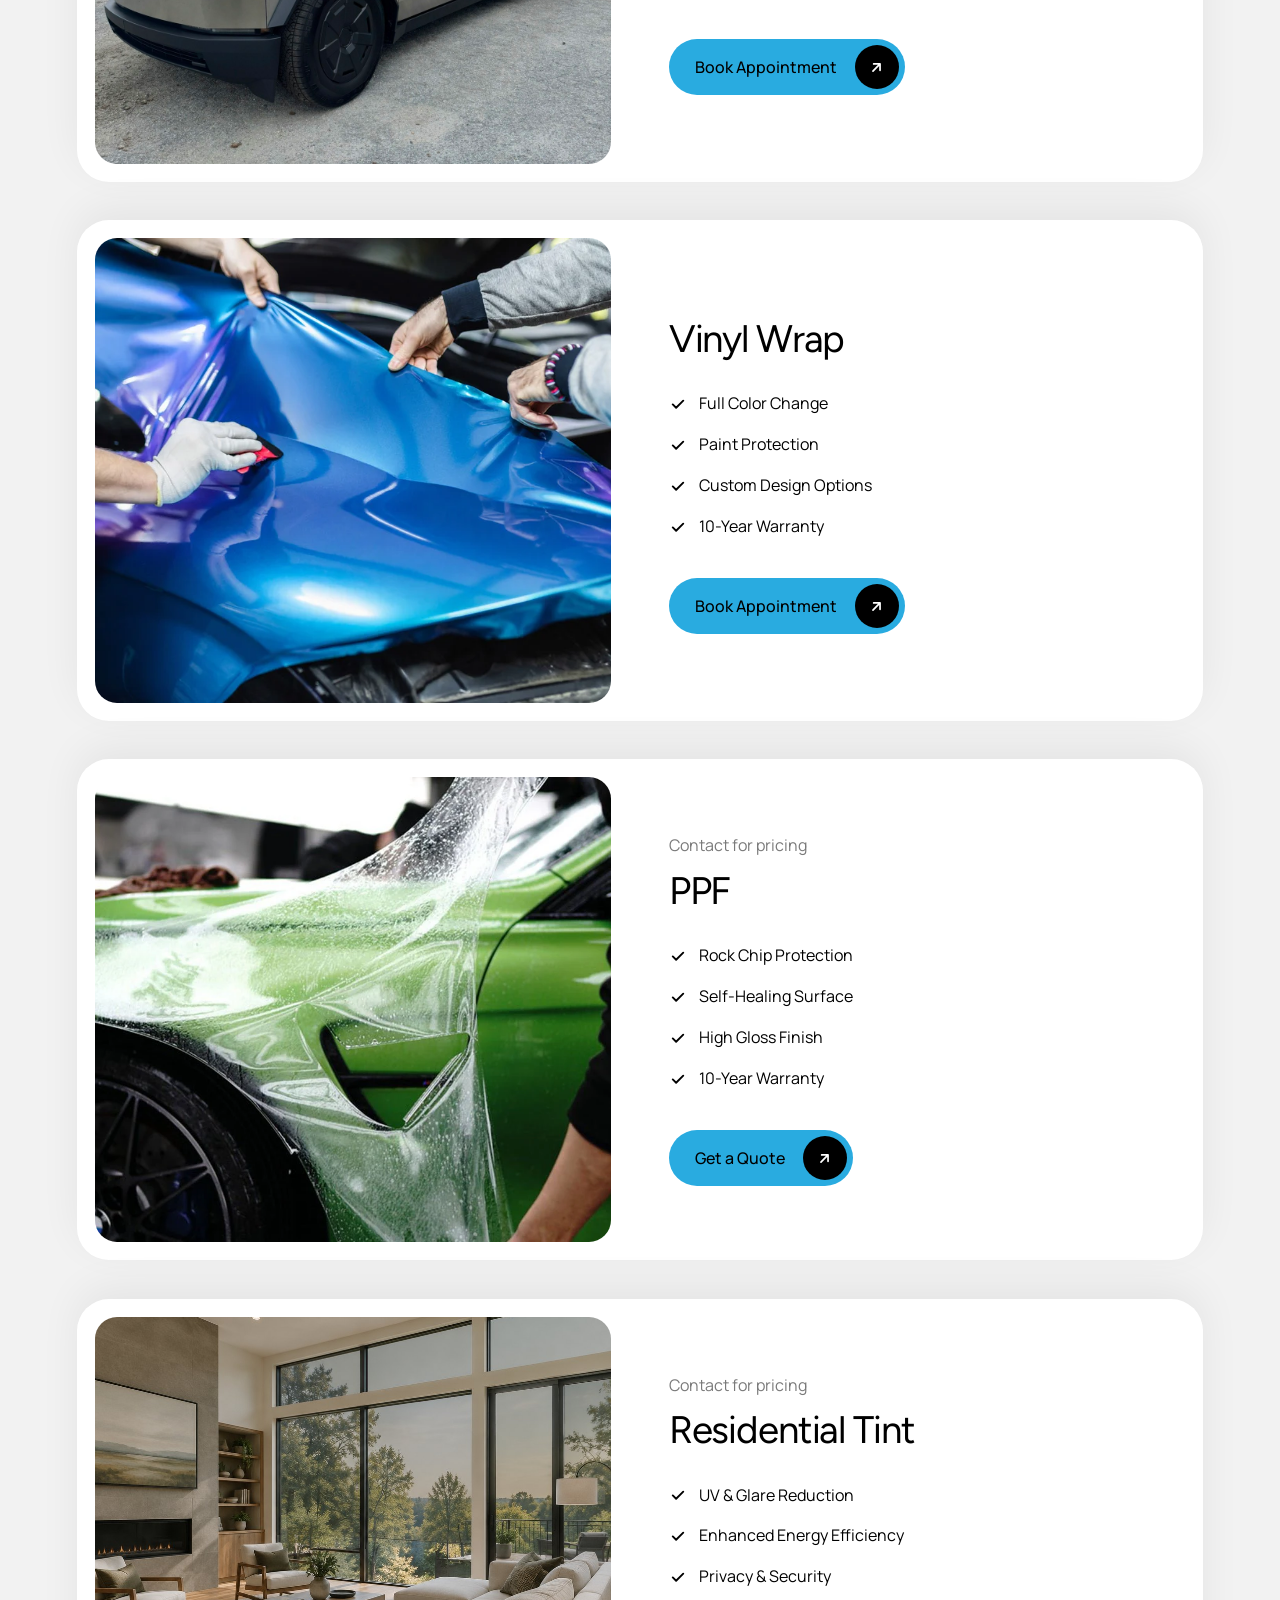
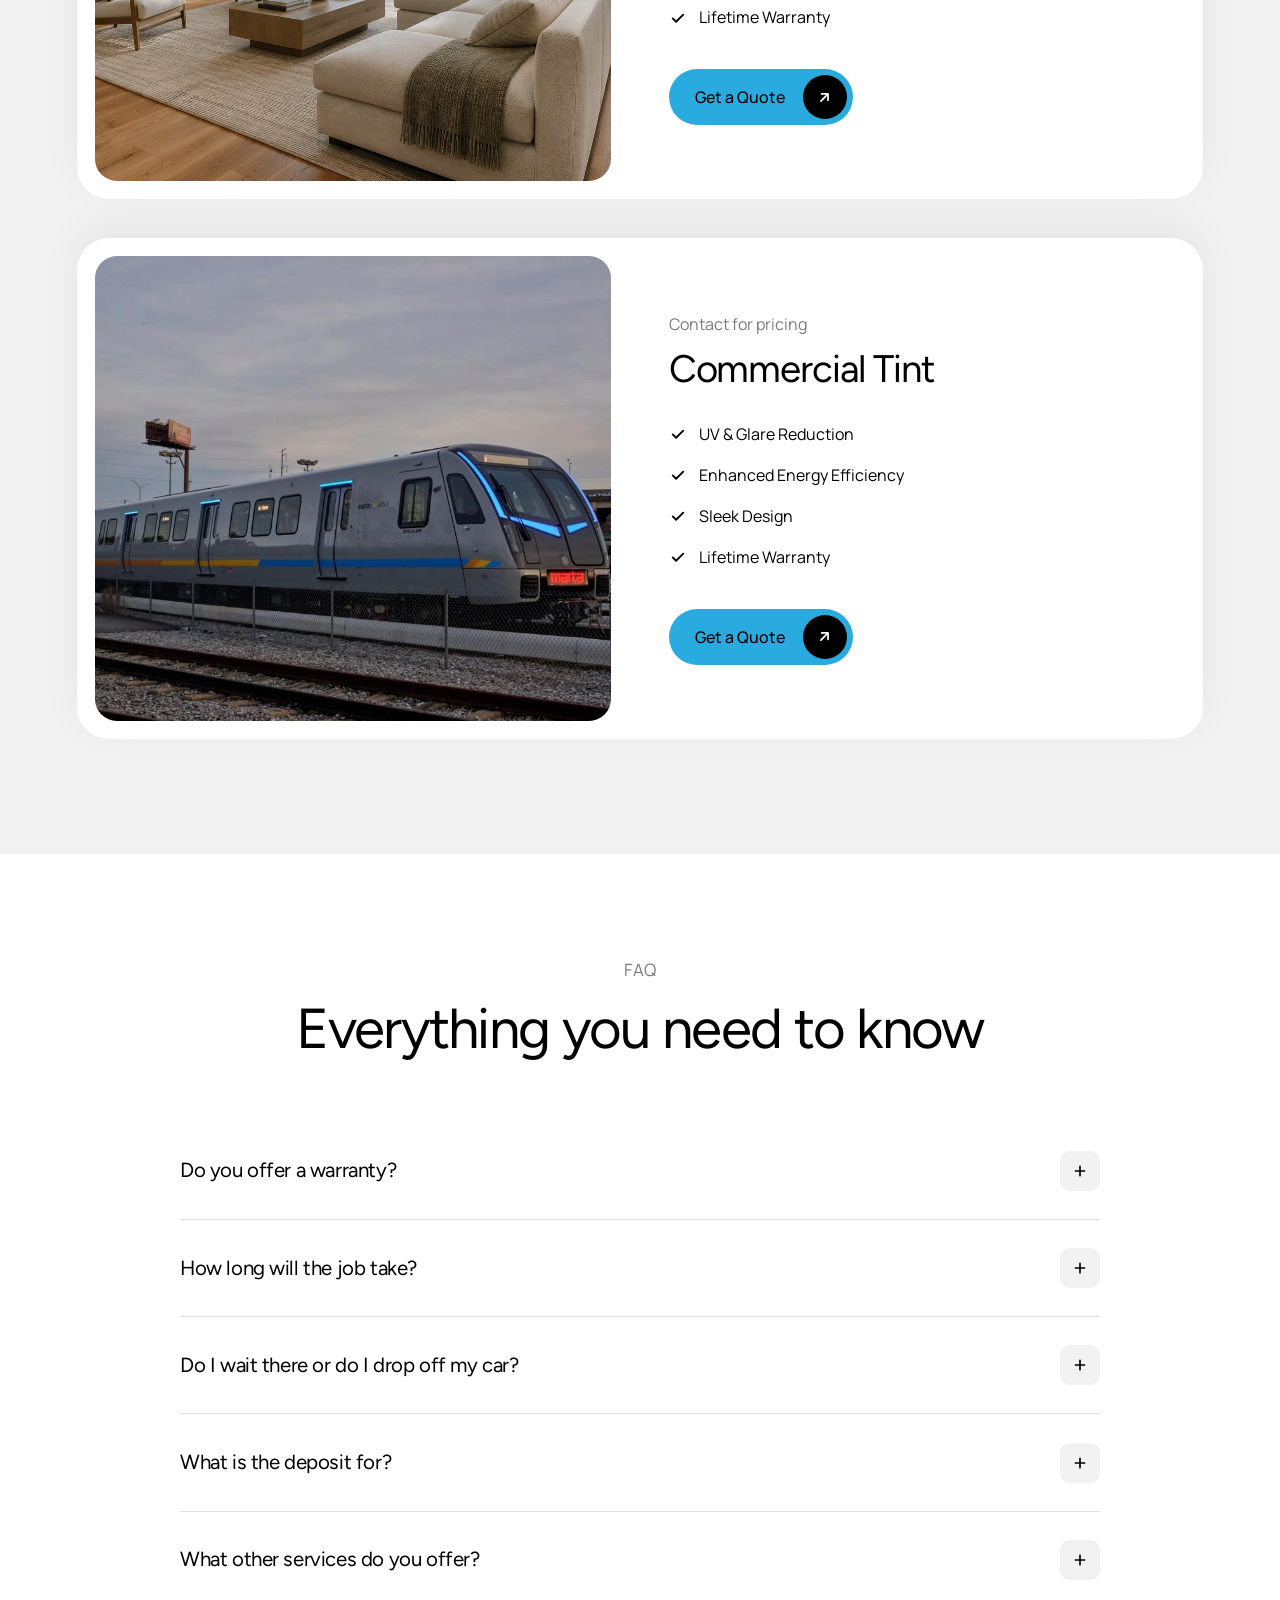
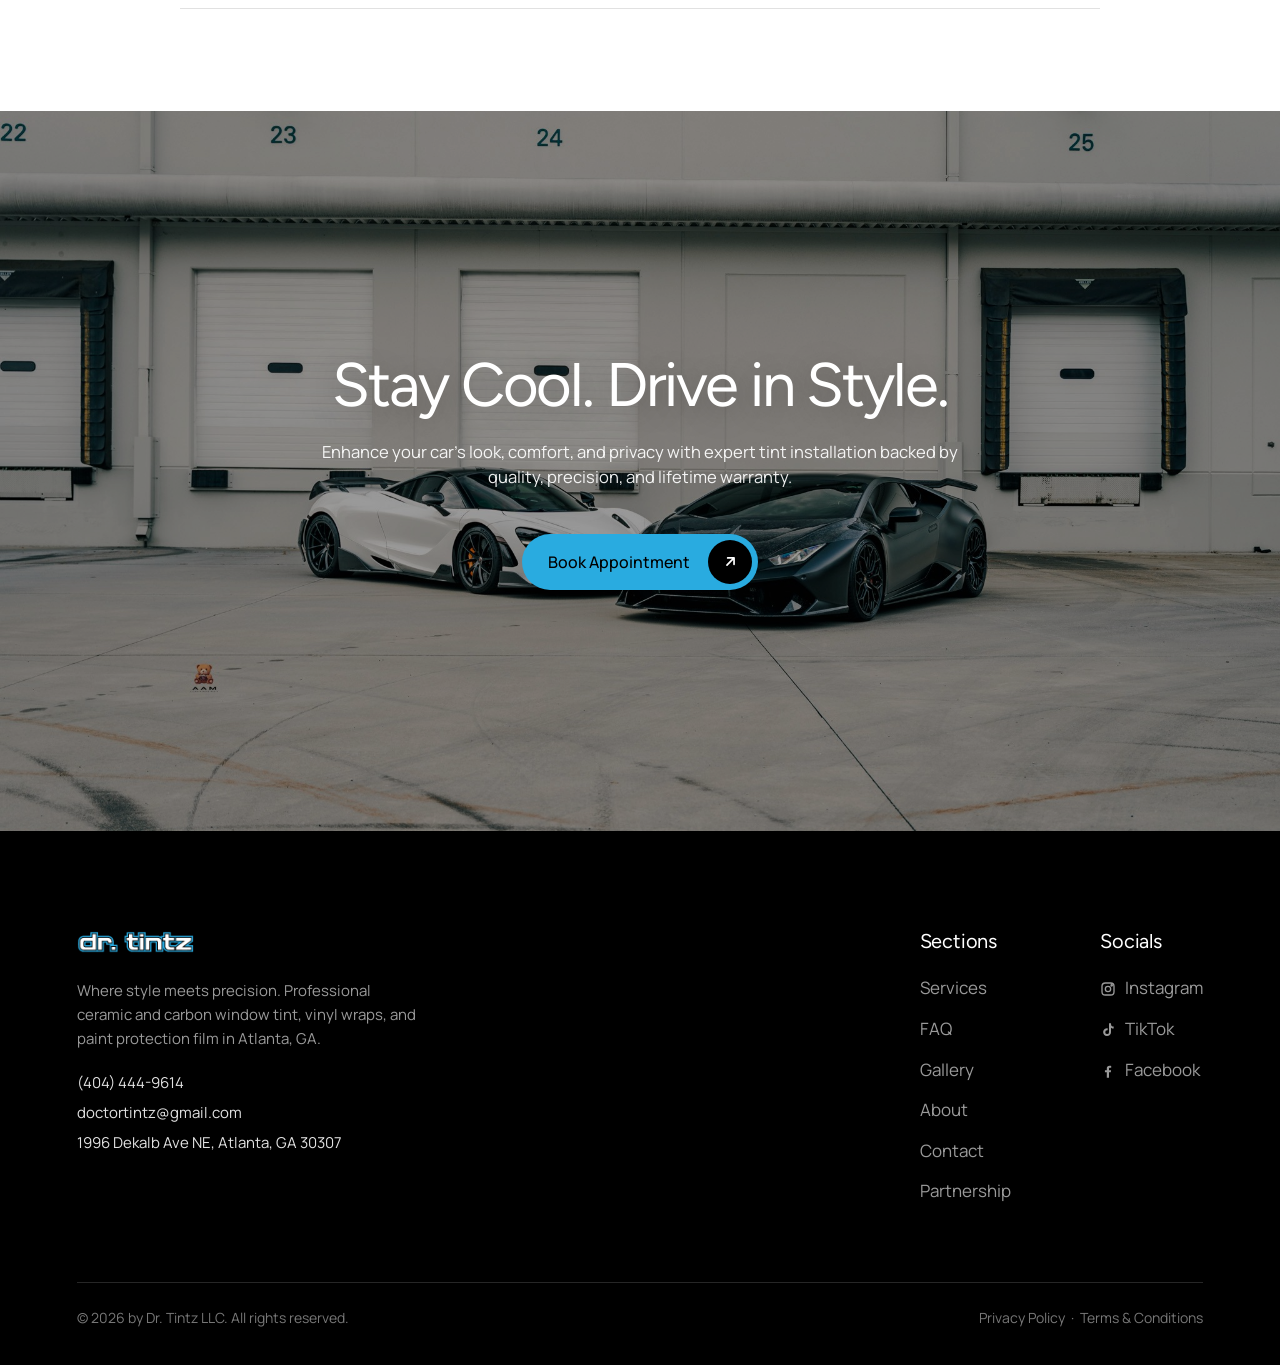
==== commit 7ae75379: "Rotate the promo: Fall Special ends Dec 1, add Winter Special page - fall-special.html: every Decemb" ====
--- a/index.html
+++ b/index.html
@@ -11,6 +11,10 @@
     gtag('js', new Date());
     gtag('set', 'linker', {'domains': ['doctortintz.com', 'bookdoctortintz.com']});
     gtag('config', 'AW-11164100481');
+    // Google Ads website call tracking: swaps the number below for a forwarding number for ad visitors
+    gtag('config', 'AW-11164100481/GCsjCLun4IMcEIHPussp', {
+      'phone_conversion_number': '(404) 444-9614'
+    });
     gtag('config', 'G-PP5F7V0860');
   </script>
   <title>Doctor Tintz | Window Tinting, Wraps &amp; PPF in Atlanta, GA</title>
@@ -124,7 +128,7 @@
     <section class="promo" id="fall-special" aria-labelledby="promo-title">
       <div class="container promo__inner">
         <div class="promo__copy reveal">
-          <span class="promo__eyebrow">Fall Special &middot; Ends Dec 10, 2026</span>
+          <span class="promo__eyebrow">Fall Special &middot; Ends Dec 1, 2026</span>
           <h2 class="promo__title" id="promo-title"><span class="promo__price">$300</span> Ceramic Tint<br>Sides &amp; Rear, Any Vehicle</h2>
           <p class="promo__text">Four side windows plus the rear windshield in ceramic film for one flat price, whether you drive a car, SUV, or truck. Book your tint and add detailing to take 25% off the detail.</p>
           <ul class="promo__list">
@@ -140,7 +144,7 @@
             <span class="btn__arrow"><svg viewBox="0 0 24 24" fill="none" stroke="currentColor" stroke-width="2.4" stroke-linecap="round" stroke-linejoin="round"><path d="M7 17 17 7M8 7h9v9"/></svg></span>
           </a>
           <a class="btn btn--ghost" href="https://bookdoctortintz.com/?service=auto-detailing&amp;promo=fall" target="_blank" rel="noopener">Book Detailing 25% Off</a>
-          <p class="promo__fine">Discount applied automatically at checkout. Offer valid through December 10, 2026 at our Atlanta and Marietta shops.</p>
+          <p class="promo__fine">Discount applied automatically at checkout. Offer valid through December 1, 2026 at our Atlanta and Marietta shops.</p>
         </div>
       </div>
     </section>
--- a/css/styles.css
+++ b/css/styles.css
@@ -659,3 +659,5 @@
 .partner-side__note a { color: var(--ink); text-decoration: underline; text-underline-offset: 3px; }
 .partner-form { min-width: 0; }
 @media (max-width: 900px) { .partner-grid { grid-template-columns: 1fr; } .partner-side { order: 2; } }
+
+.offers__fine { list-style: disc; margin: 14px auto 0; padding-left: 20px; max-width: 720px; font-size: 13px; line-height: 1.6; color: var(--ink-3); display: grid; gap: 4px; }
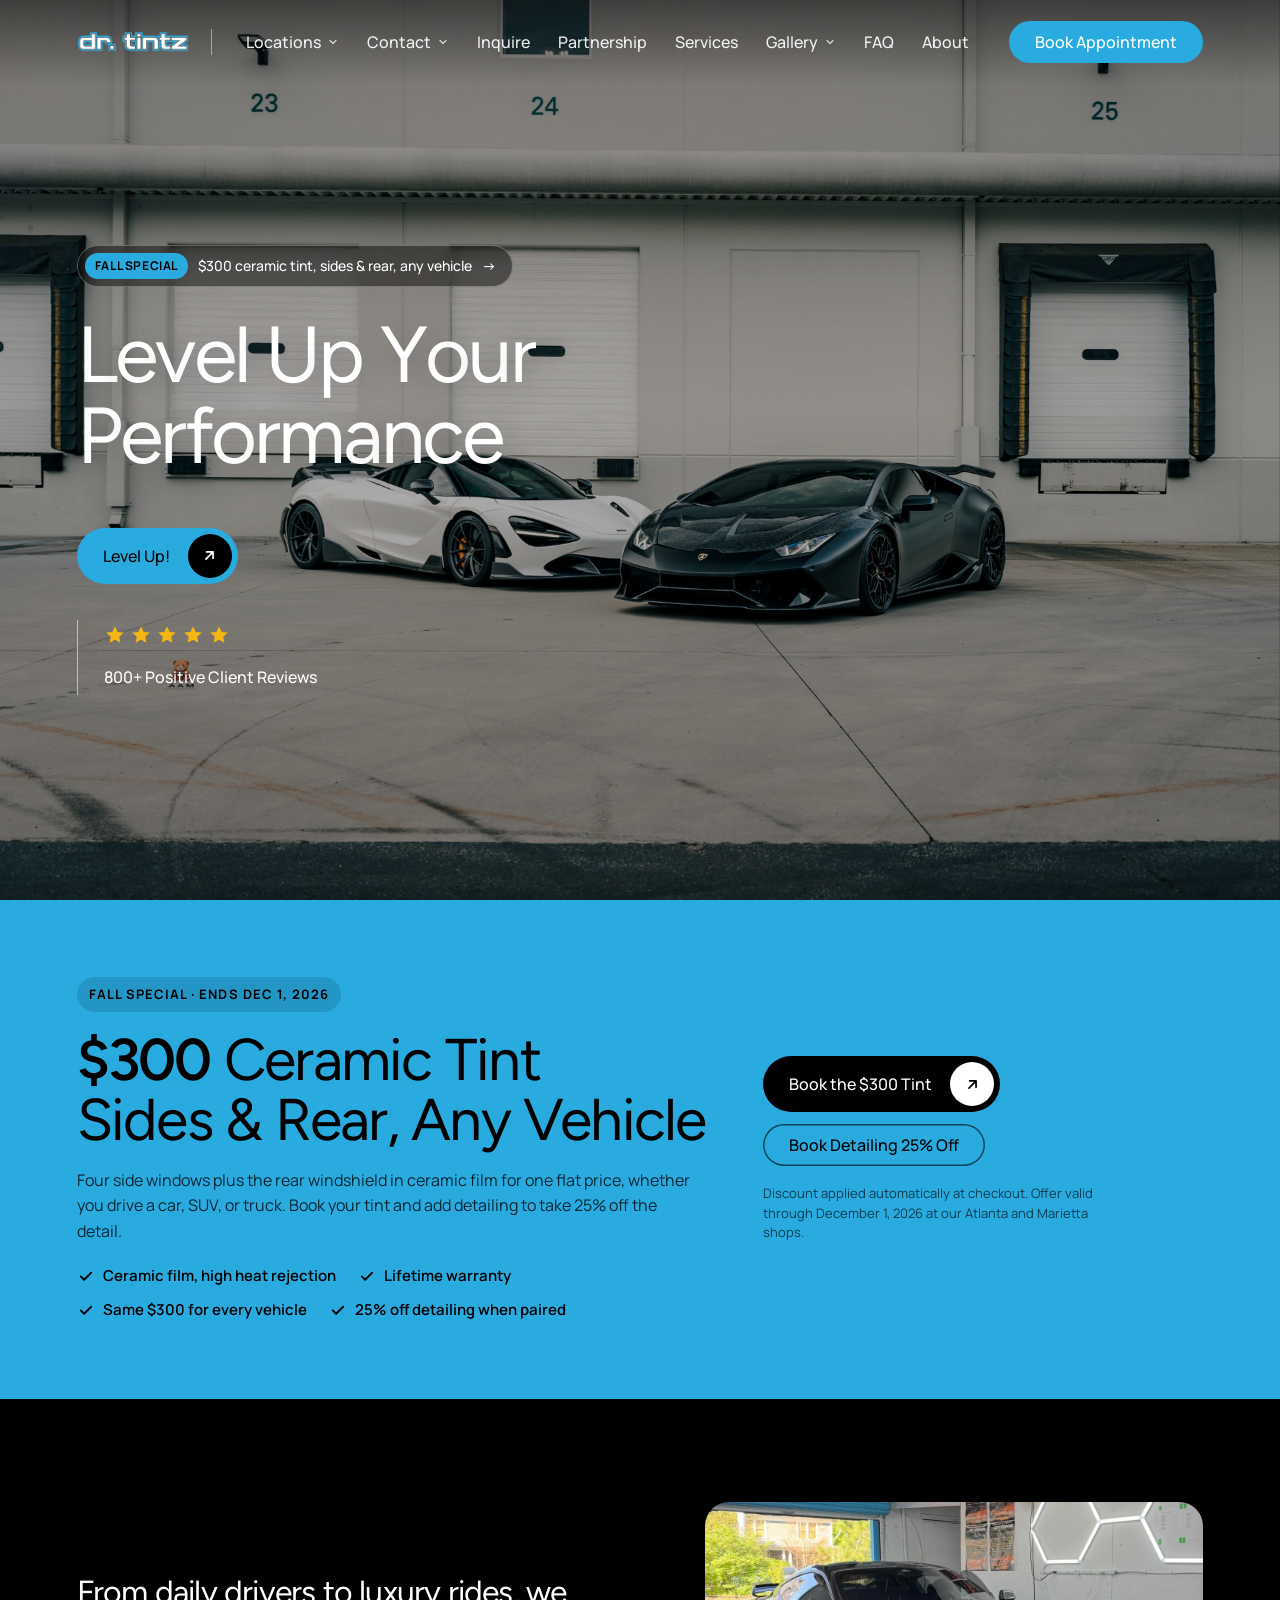
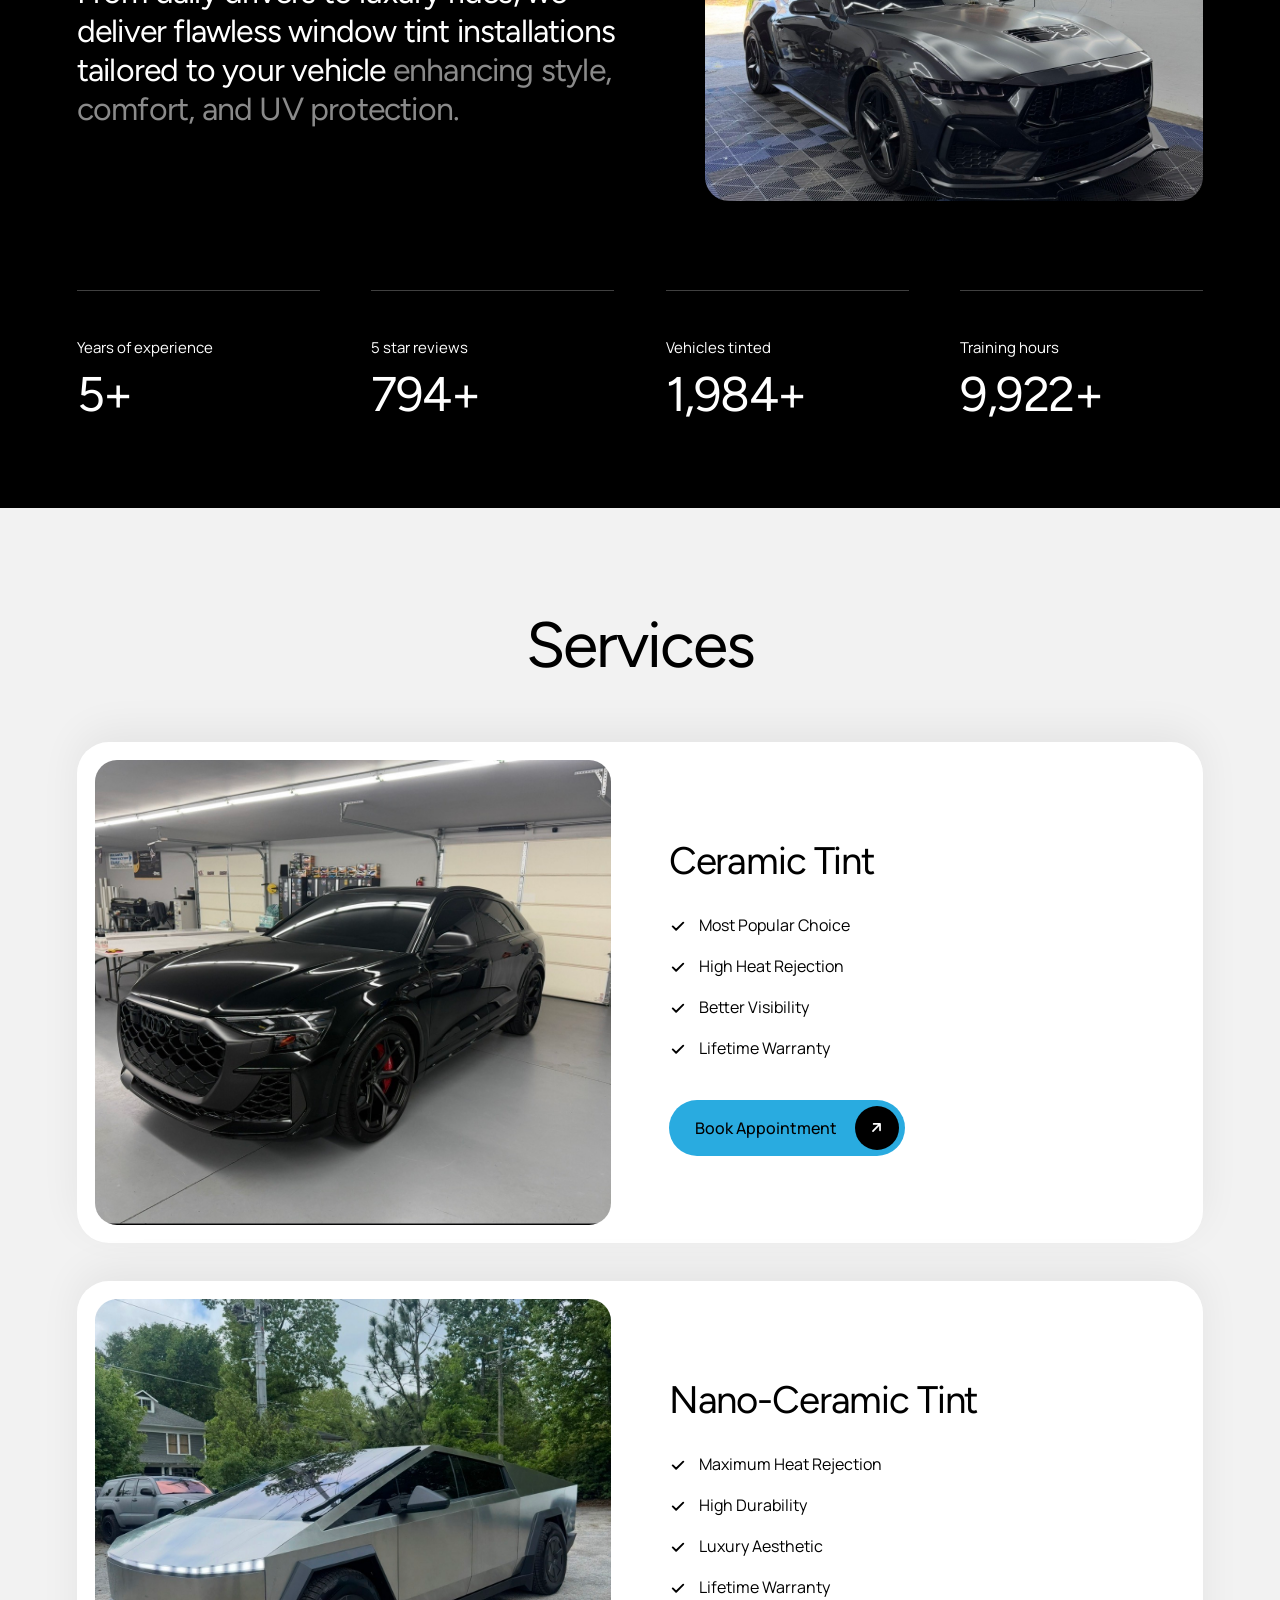
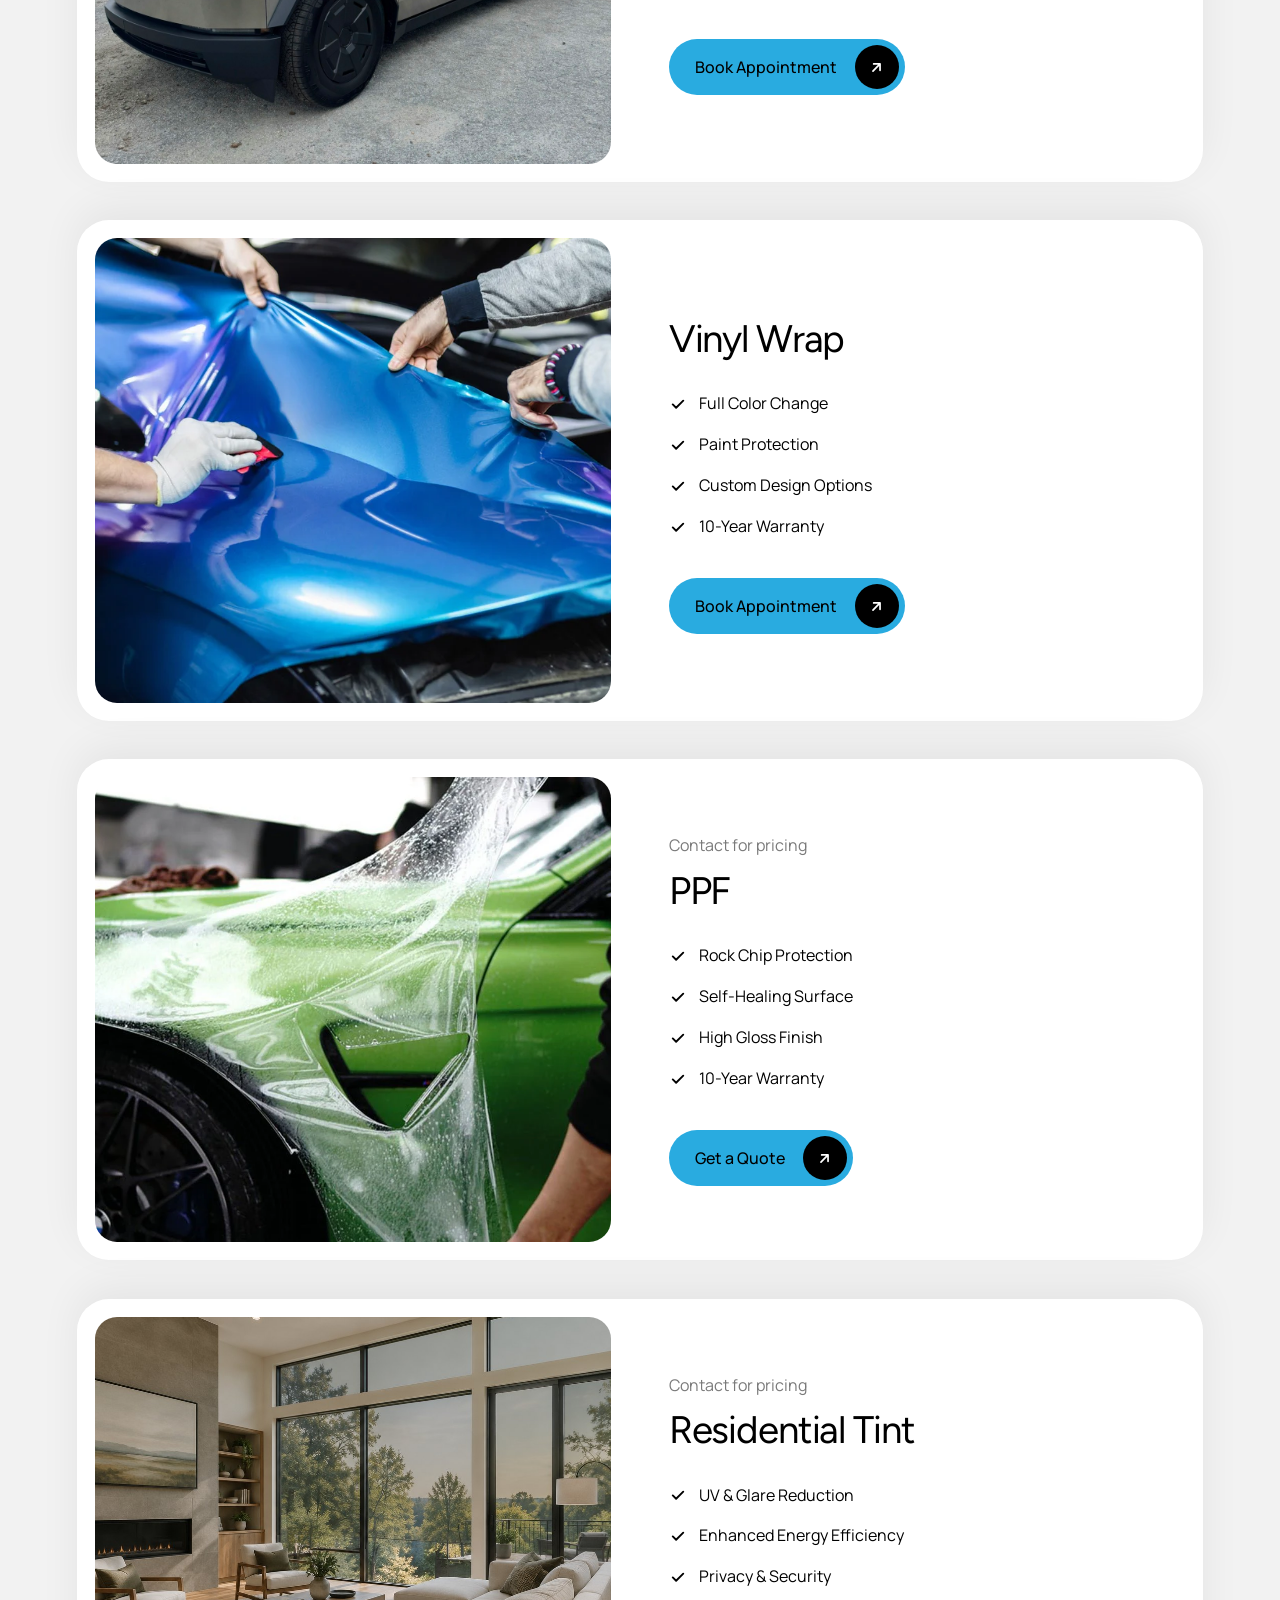
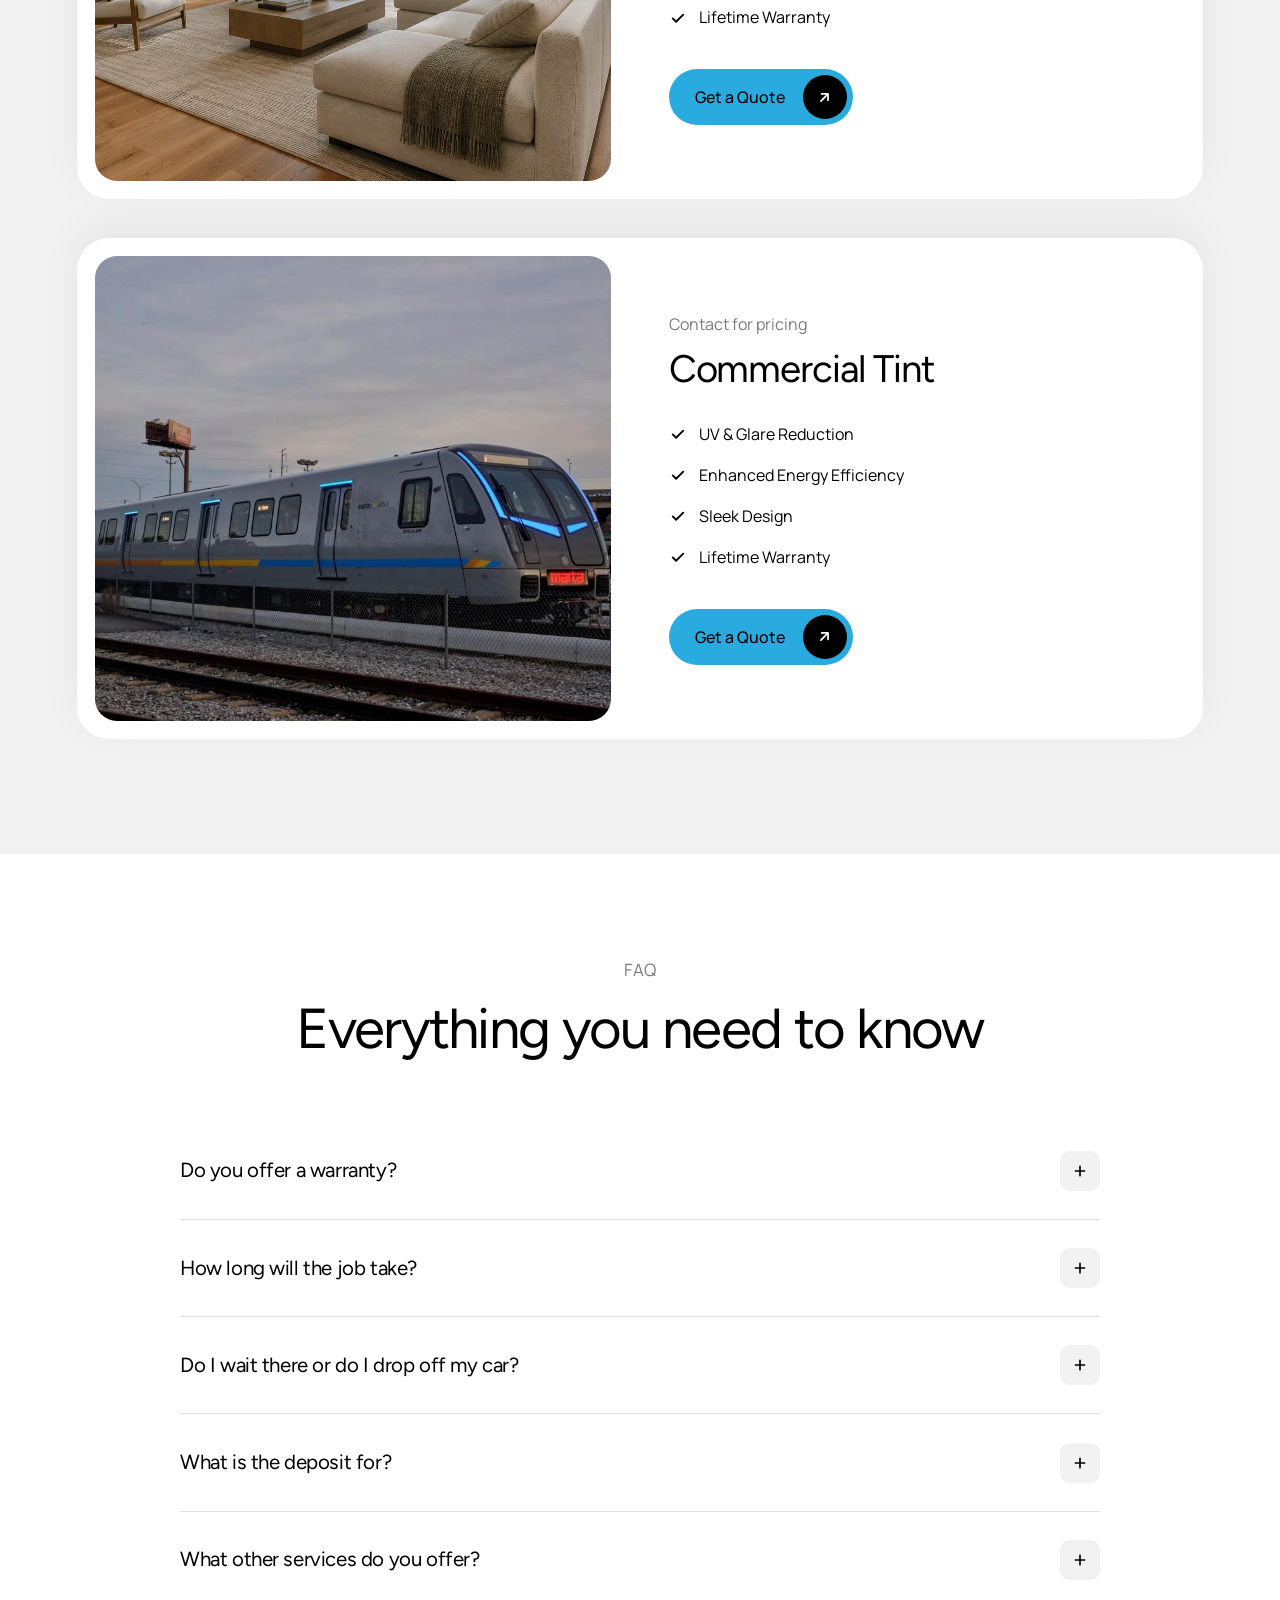
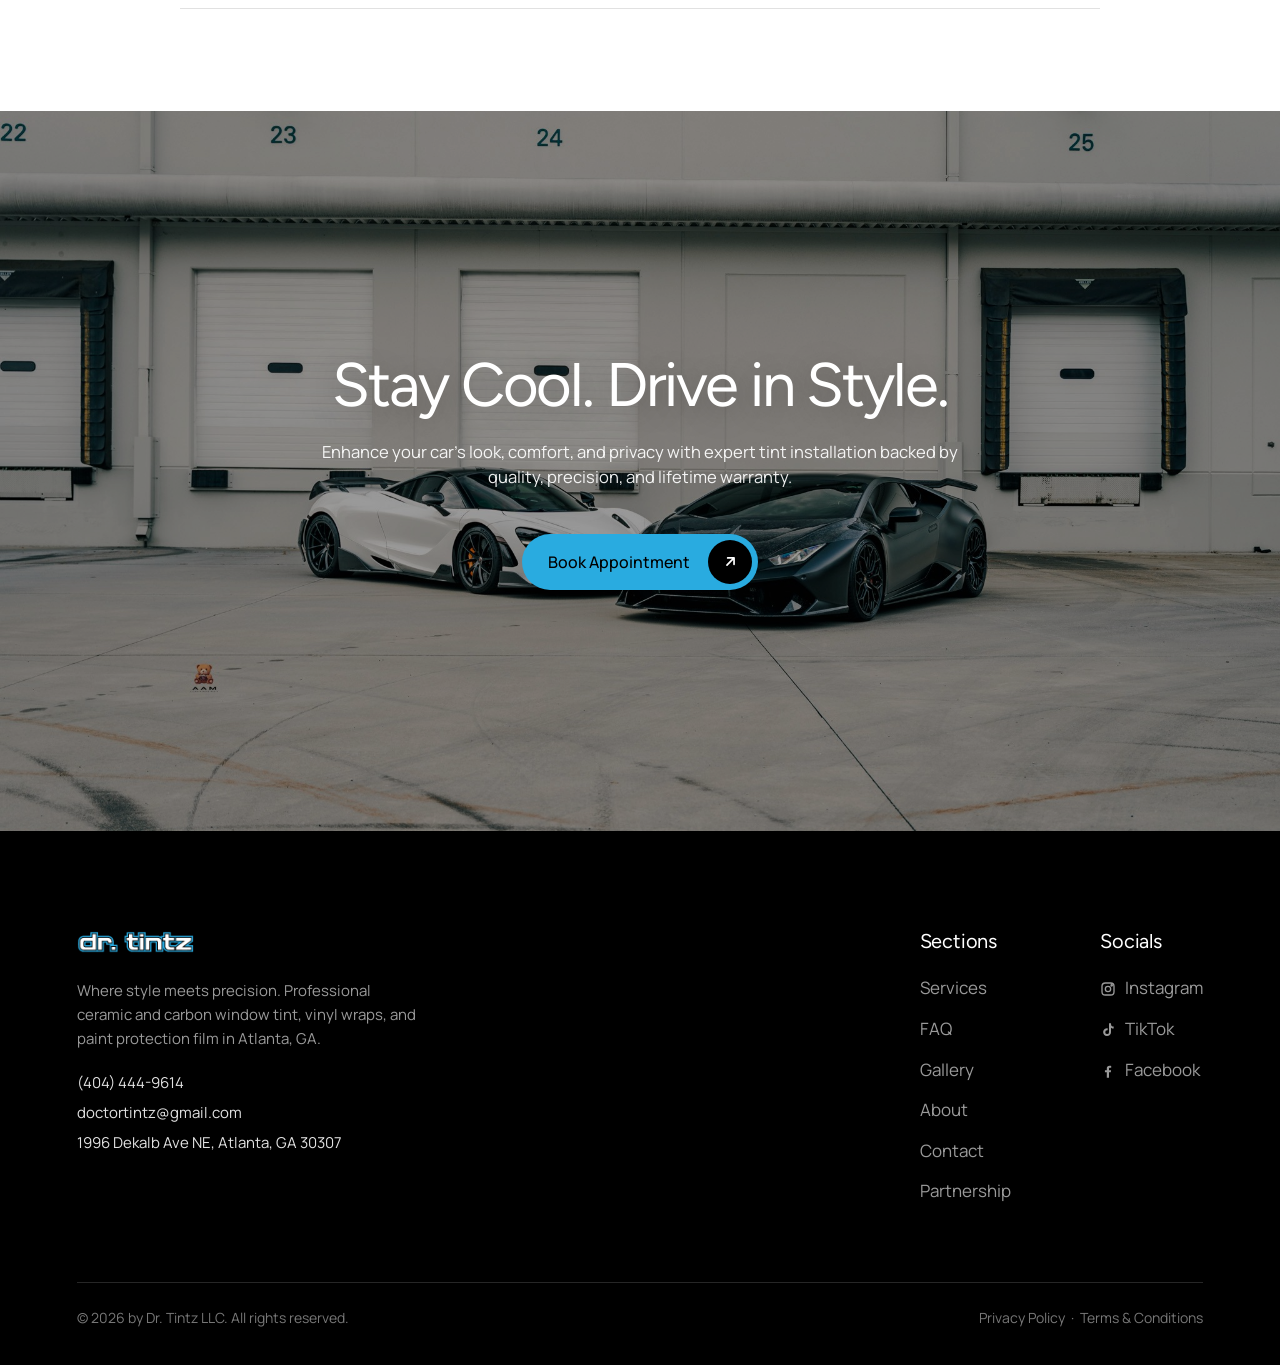
==== commit a9d94339: "Replace the favicon with a square "dt" monogram The old icon was the full wordmark in a square, unre" ====
--- a/index.html
+++ b/index.html
@@ -24,8 +24,11 @@
   <meta property="og:description" content="Professional window tint, wraps and PPF in Atlanta, GA. Backed by a lifetime warranty.">
   <meta property="og:type" content="website">
   <meta property="og:image" content="assets/img/hero-supercars.jpg">
-  <link rel="icon" href="assets/favicon.png" type="image/png">
-  <link rel="apple-touch-icon" href="assets/favicon.png">
+  <link rel="icon" href="/favicon.ico" sizes="any">
+  <link rel="icon" href="assets/favicon-48.png" type="image/png" sizes="48x48">
+  <link rel="icon" href="assets/favicon-192.png" type="image/png" sizes="192x192">
+  <link rel="icon" href="assets/favicon-512.png" type="image/png" sizes="512x512">
+  <link rel="apple-touch-icon" href="assets/apple-touch-icon.png">
   <link rel="preconnect" href="https://fonts.googleapis.com">
   <link rel="preconnect" href="https://fonts.gstatic.com" crossorigin>
   <link href="https://fonts.googleapis.com/css2?family=Figtree:wght@300;400;500;600&family=Manrope:wght@400;500;600&display=swap" rel="stylesheet">
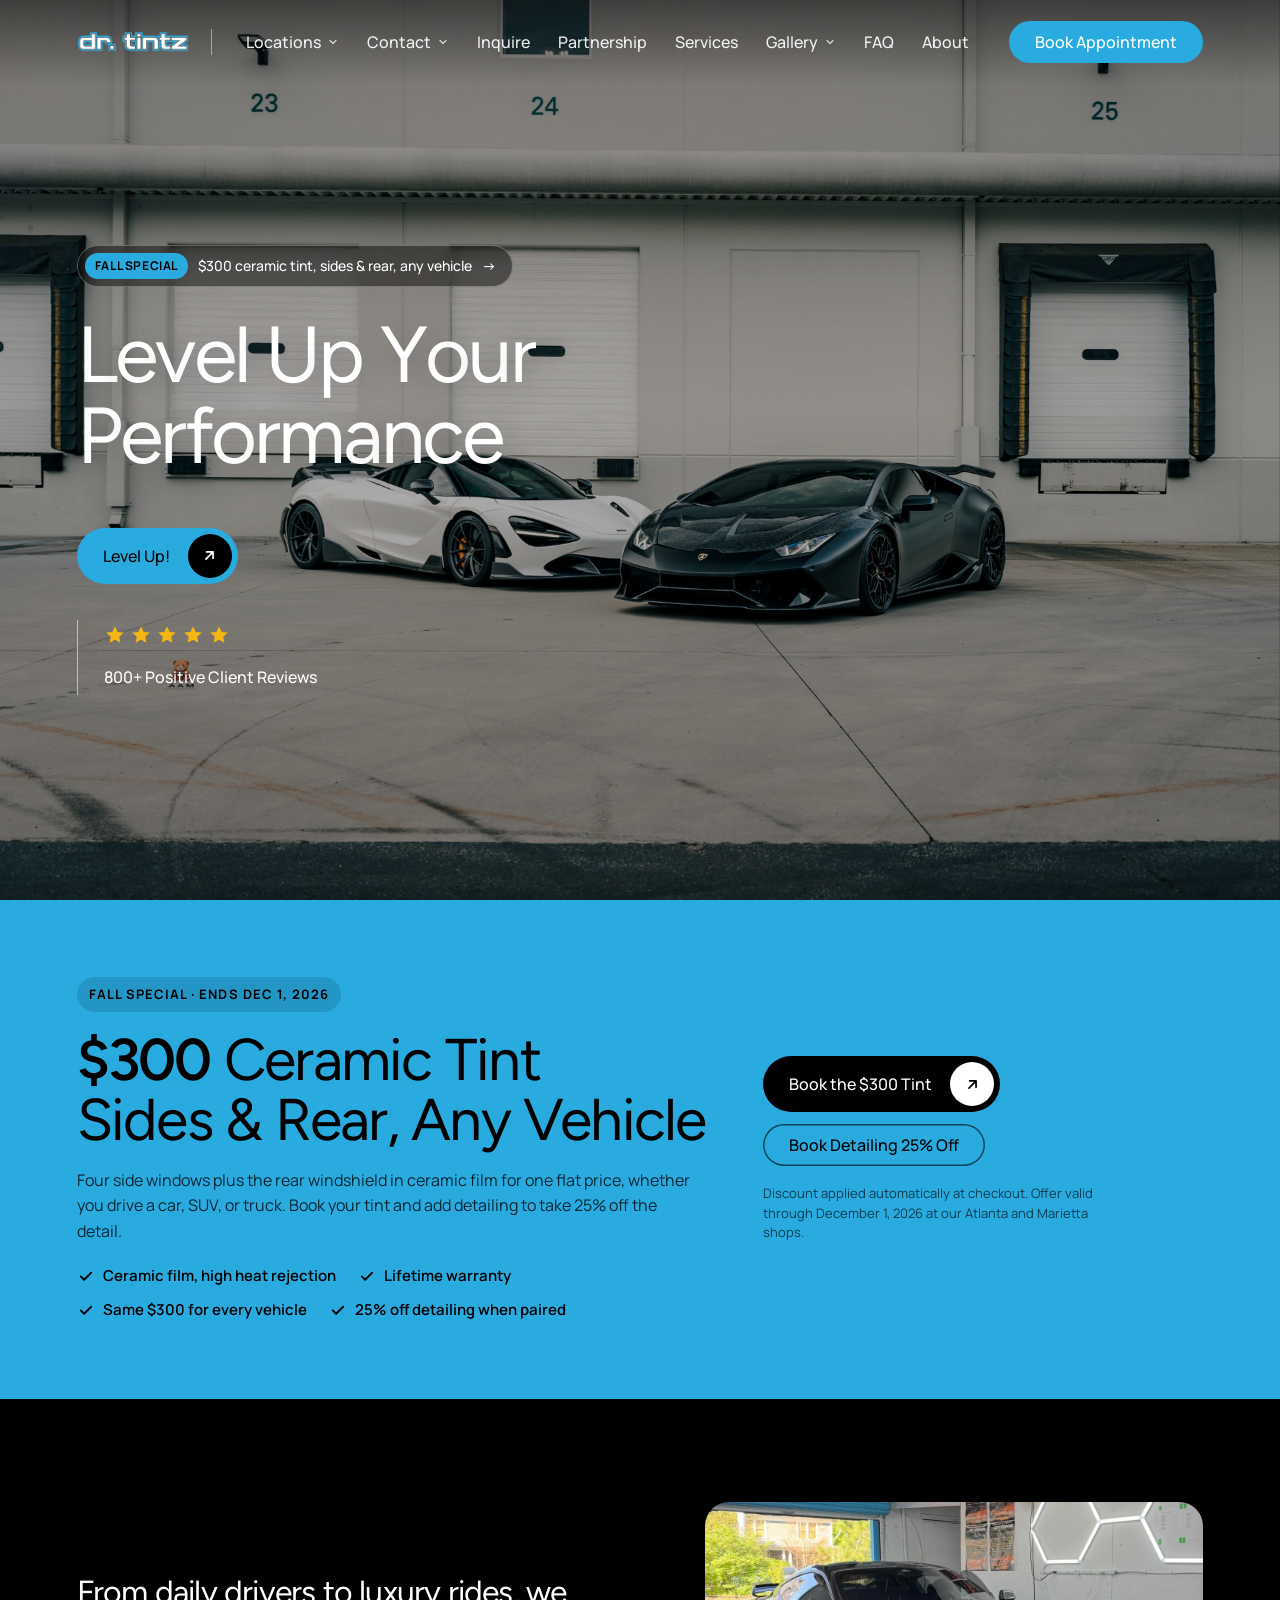
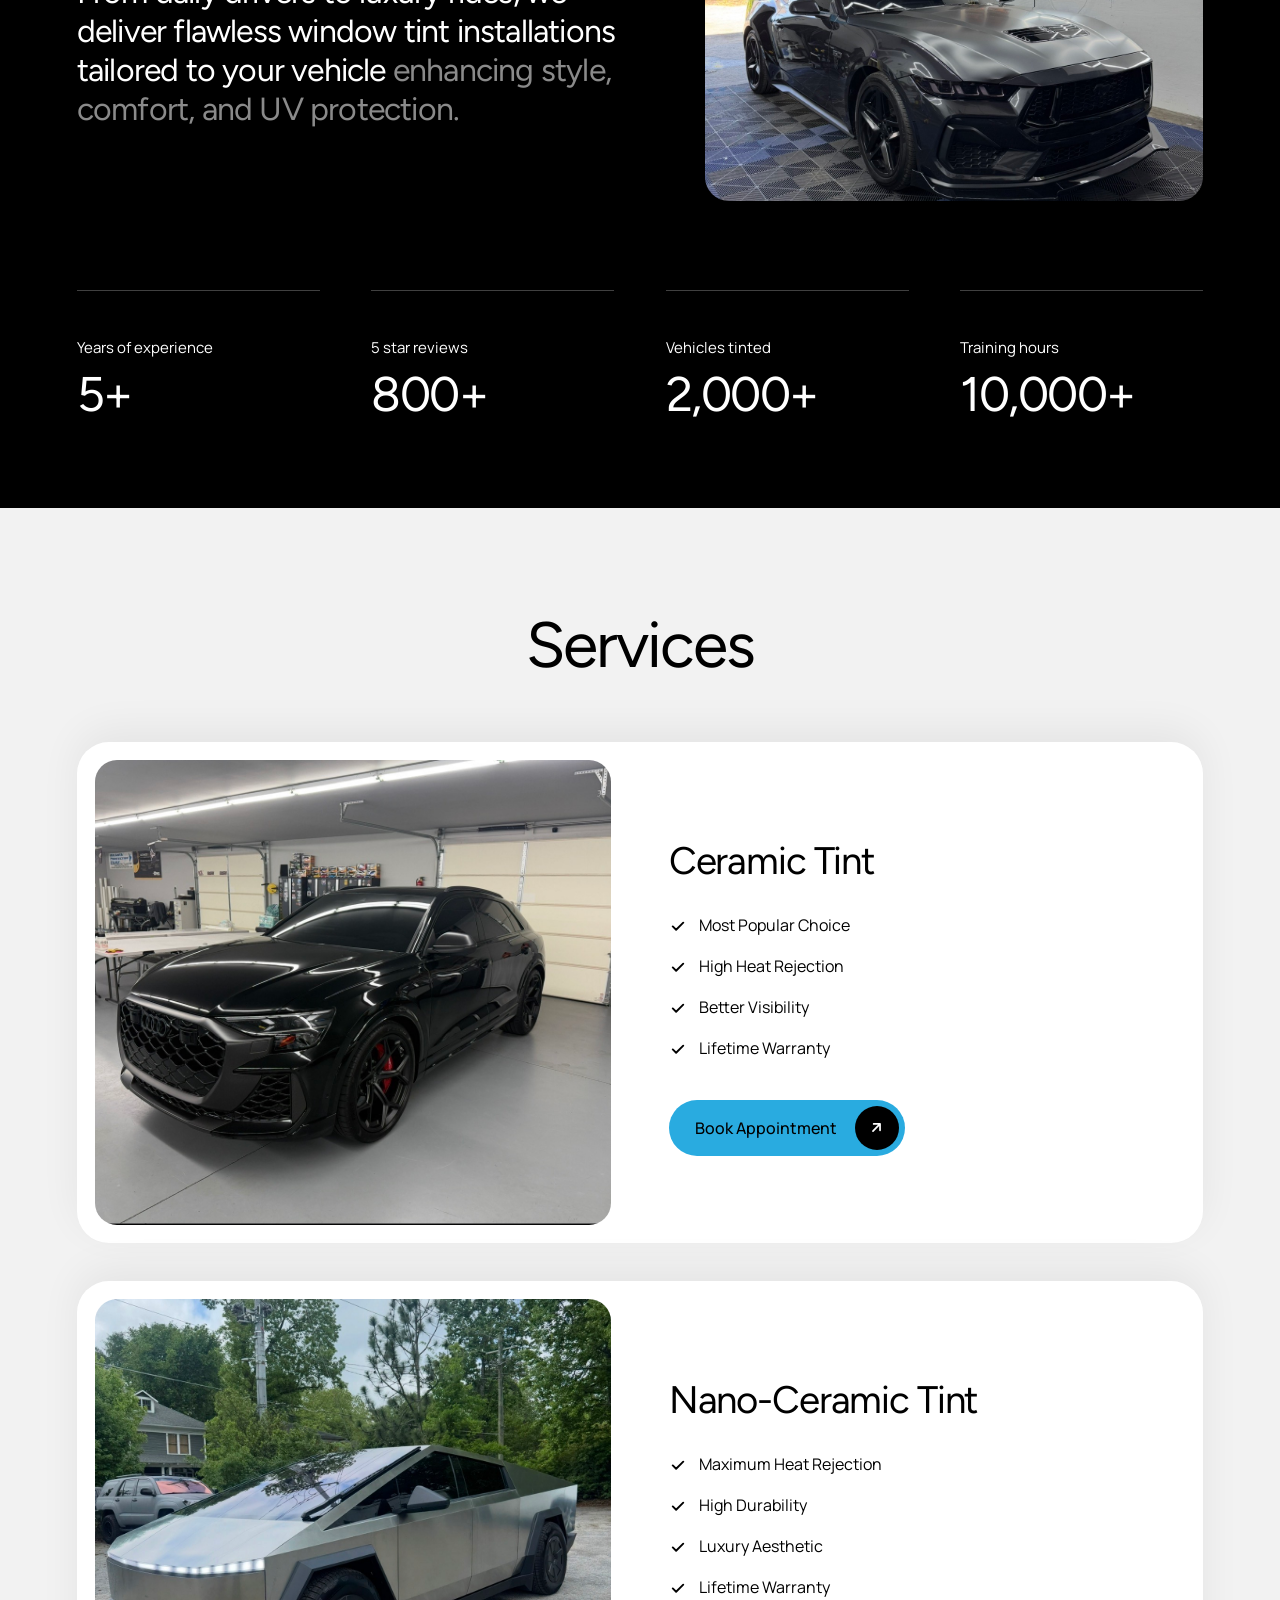
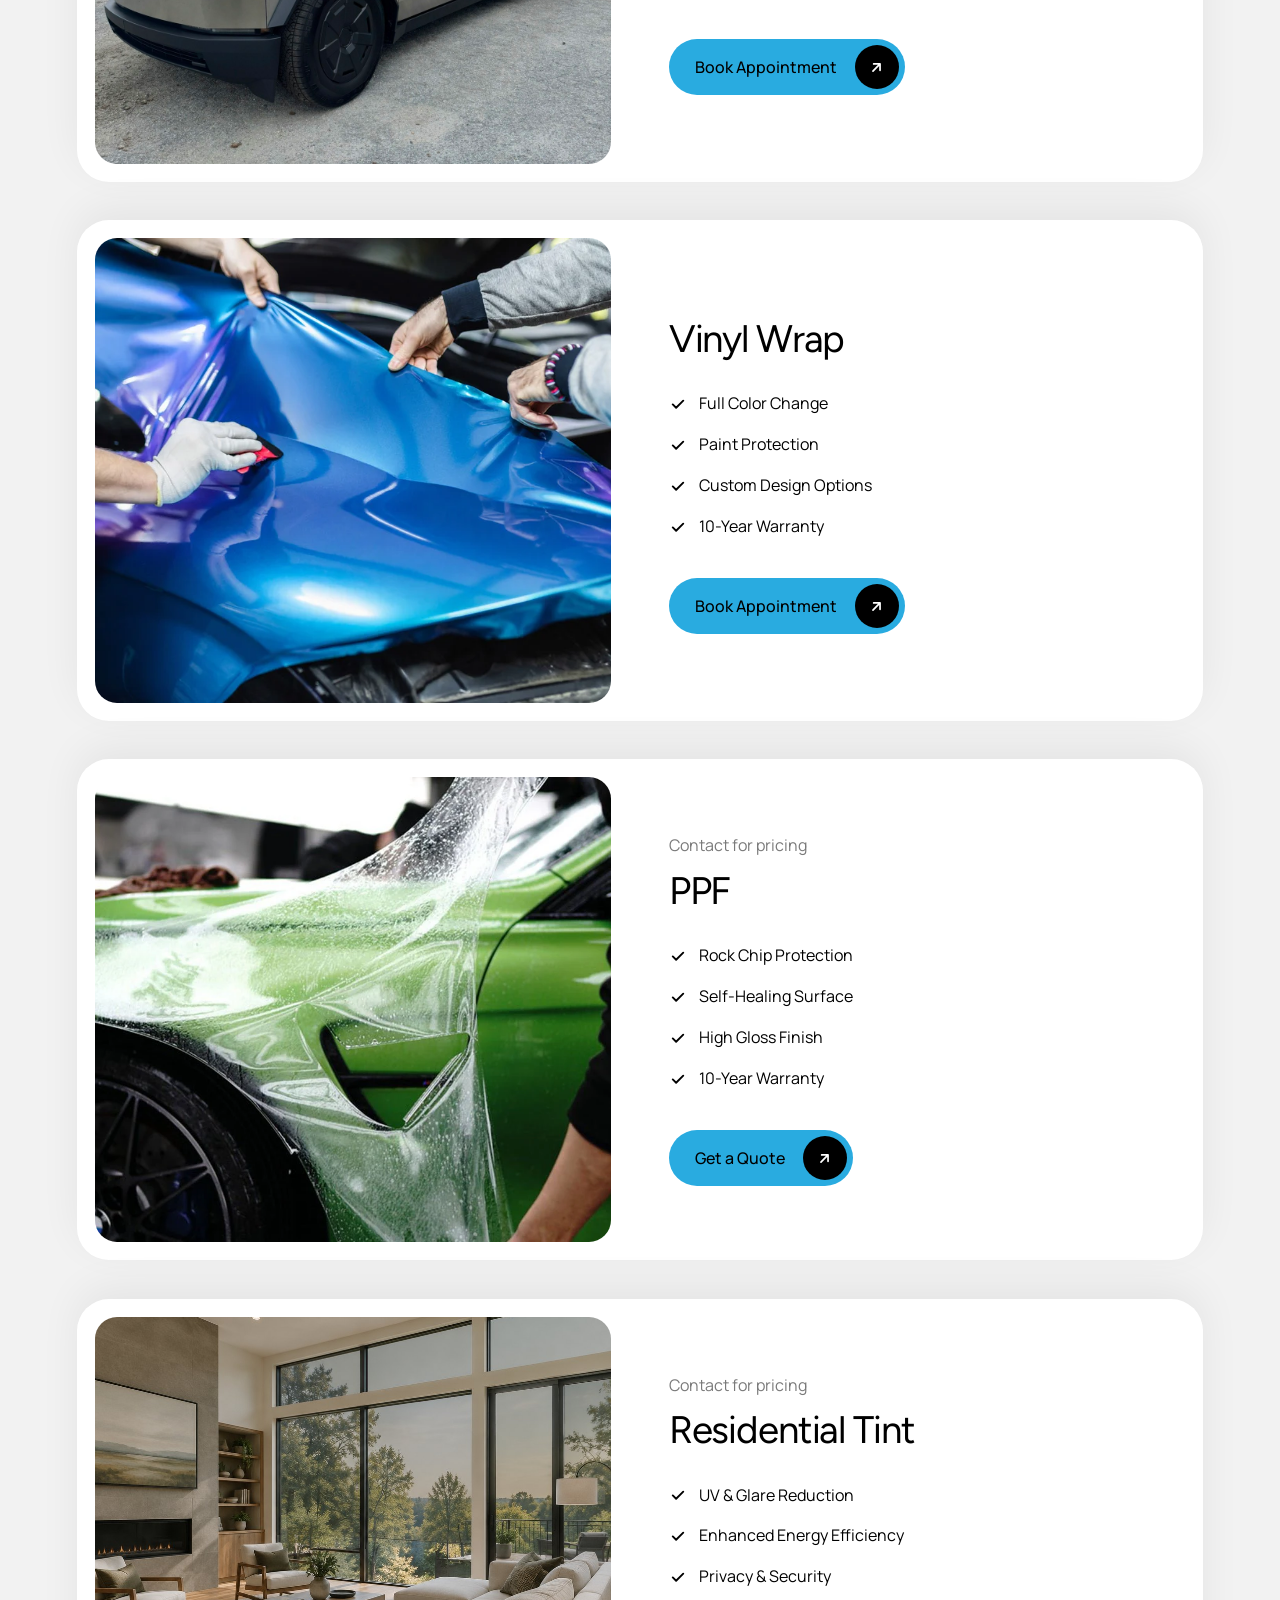
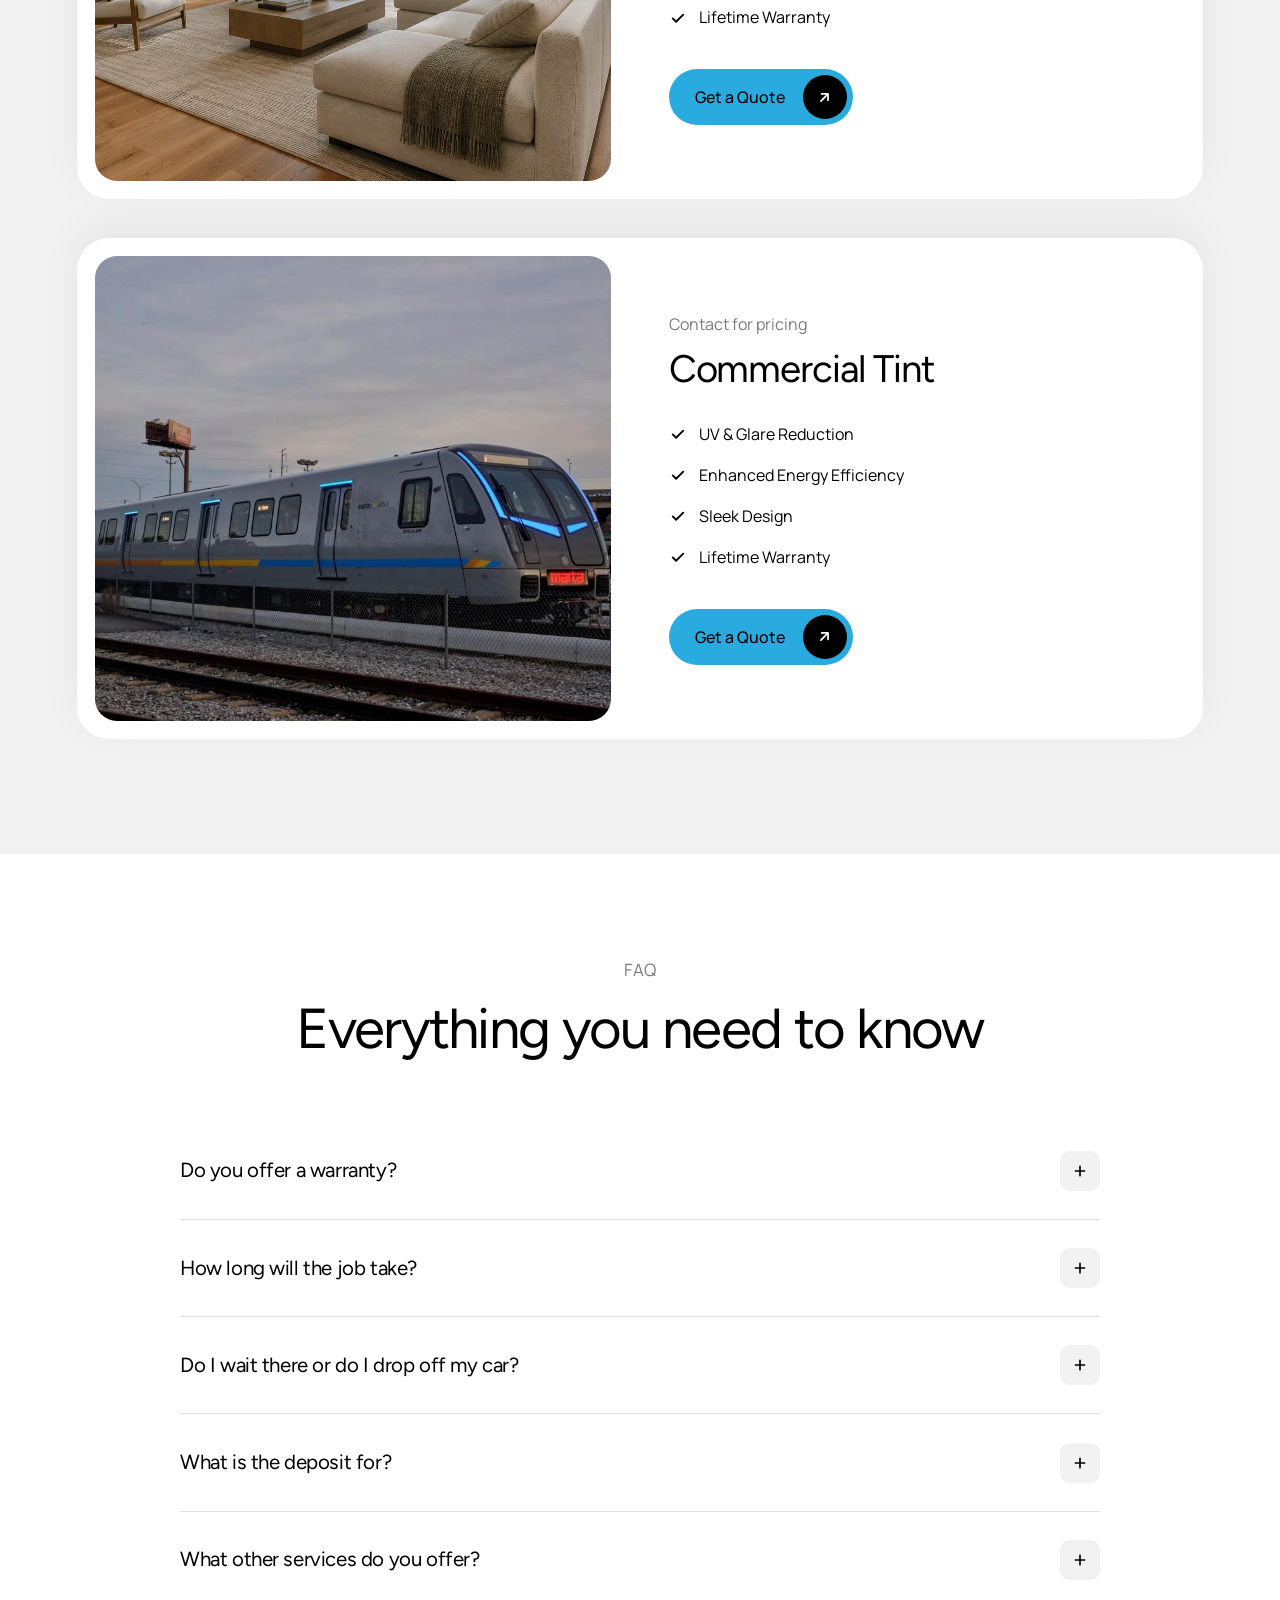
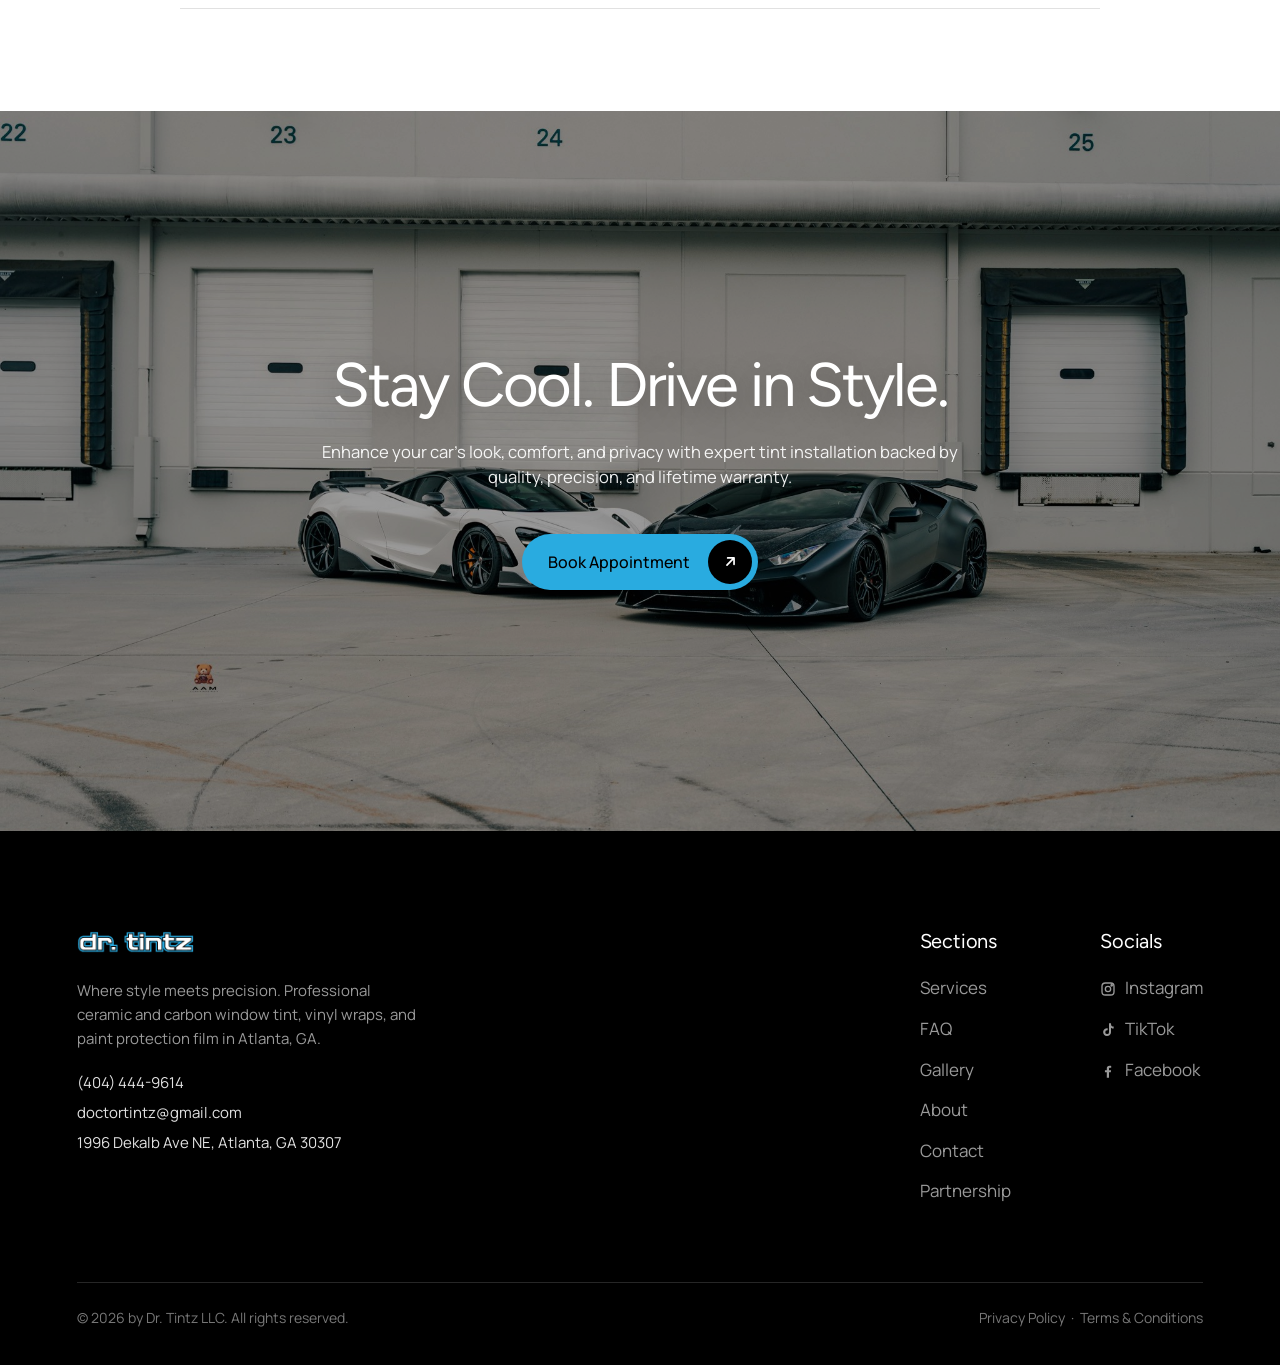
==== commit 67791e51: "Add LocalBusiness JSON-LD for the Atlanta and Marietta shops Organization + two AutomotiveBusiness n" ====
--- a/index.html
+++ b/index.html
@@ -16,6 +16,82 @@
       'phone_conversion_number': '(404) 444-9614'
     });
     gtag('config', 'G-PP5F7V0860');
+  </script>
+  <!-- Structured data: Dr. Tintz organization + both shops (Google Business Profile values) -->
+  <script type="application/ld+json">
+  {
+    "@context": "https://schema.org/",
+    "@graph": [
+      {
+        "@type": "Organization",
+        "@id": "https://doctortintz.com/#organization",
+        "name": "Dr. Tintz",
+        "url": "https://doctortintz.com/",
+        "email": "doctortintz@gmail.com",
+        "sameAs": [
+          "https://www.instagram.com/doctortintz",
+          "https://www.facebook.com/drtintz"
+        ]
+      },
+      {
+        "@type": "AutomotiveBusiness",
+        "@id": "https://doctortintz.com/#atlanta",
+        "name": "Dr Tintz - PPF - Wrap - Detail",
+        "parentOrganization": { "@id": "https://doctortintz.com/#organization" },
+        "url": "https://doctortintz.com/",
+        "telephone": "+1-404-444-9614",
+        "email": "doctortintz@gmail.com",
+        "priceRange": "$$",
+        "address": {
+          "@type": "PostalAddress",
+          "streetAddress": "1996 DeKalb Ave NE",
+          "addressLocality": "Atlanta",
+          "addressRegion": "GA",
+          "postalCode": "30307",
+          "addressCountry": "US"
+        },
+        "openingHoursSpecification": [
+          {
+            "@type": "OpeningHoursSpecification",
+            "dayOfWeek": ["Tuesday", "Wednesday", "Thursday", "Friday", "Saturday", "Sunday"],
+            "opens": "09:00",
+            "closes": "17:00"
+          }
+        ],
+        "areaServed": ["Atlanta", "Decatur", "East Atlanta", "Kirkwood", "Little Five Points", "Stone Mountain"],
+        "knowsAbout": ["Window tinting", "Ceramic window tint", "Paint protection film", "Vehicle wraps", "Residential window film", "Commercial window film"]
+      },
+      {
+        "@type": "AutomotiveBusiness",
+        "@id": "https://doctortintz.com/#marietta",
+        "name": "Dr Tintz - PPF - Wrap - Detail",
+        "parentOrganization": { "@id": "https://doctortintz.com/#organization" },
+        "url": "https://doctortintz.com/",
+        "telephone": "+1-678-381-9547",
+        "email": "doctortintz@gmail.com",
+        "priceRange": "$$",
+        "address": {
+          "@type": "PostalAddress",
+          "streetAddress": "1905 Airport Industrial Park Dr SE a",
+          "addressLocality": "Marietta",
+          "addressRegion": "GA",
+          "postalCode": "30060",
+          "addressCountry": "US"
+        },
+        "geo": { "@type": "GeoCoordinates", "latitude": 33.918, "longitude": -84.504 },
+        "openingHoursSpecification": [
+          {
+            "@type": "OpeningHoursSpecification",
+            "dayOfWeek": ["Tuesday", "Wednesday", "Thursday", "Friday", "Saturday", "Sunday"],
+            "opens": "09:00",
+            "closes": "17:00"
+          }
+        ],
+        "areaServed": ["Marietta", "Smyrna", "Kennesaw", "Austell", "Mableton", "Roswell"],
+        "knowsAbout": ["Window tinting", "Ceramic window tint", "Paint protection film", "Vehicle wraps", "Residential window film", "Commercial window film"]
+      }
+    ]
+  }
   </script>
   <title>Doctor Tintz | Window Tinting, Wraps &amp; PPF in Atlanta, GA</title>
   <meta name="description" content="Doctor Tintz delivers flawless ceramic and nano-ceramic window tint, vinyl wraps, and paint protection film in Atlanta. Lifetime warranty. Book your appointment today.">
